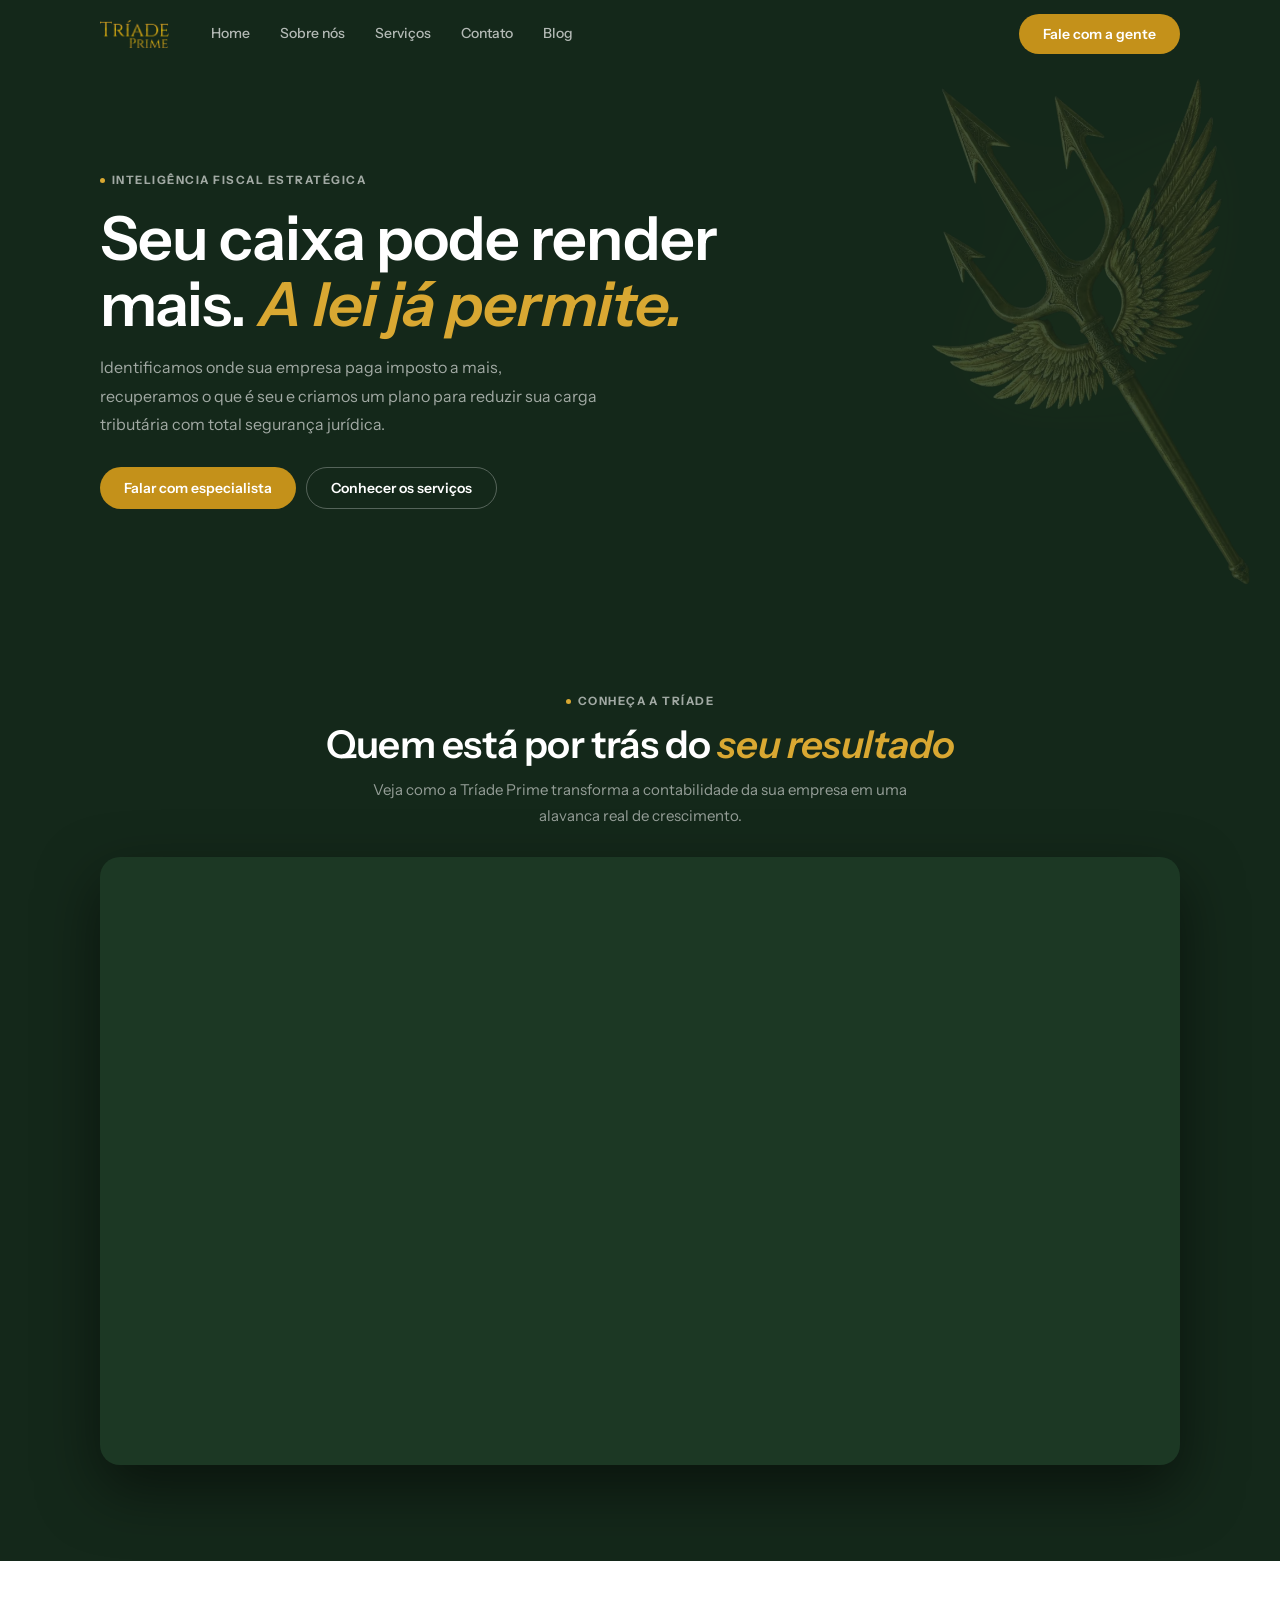
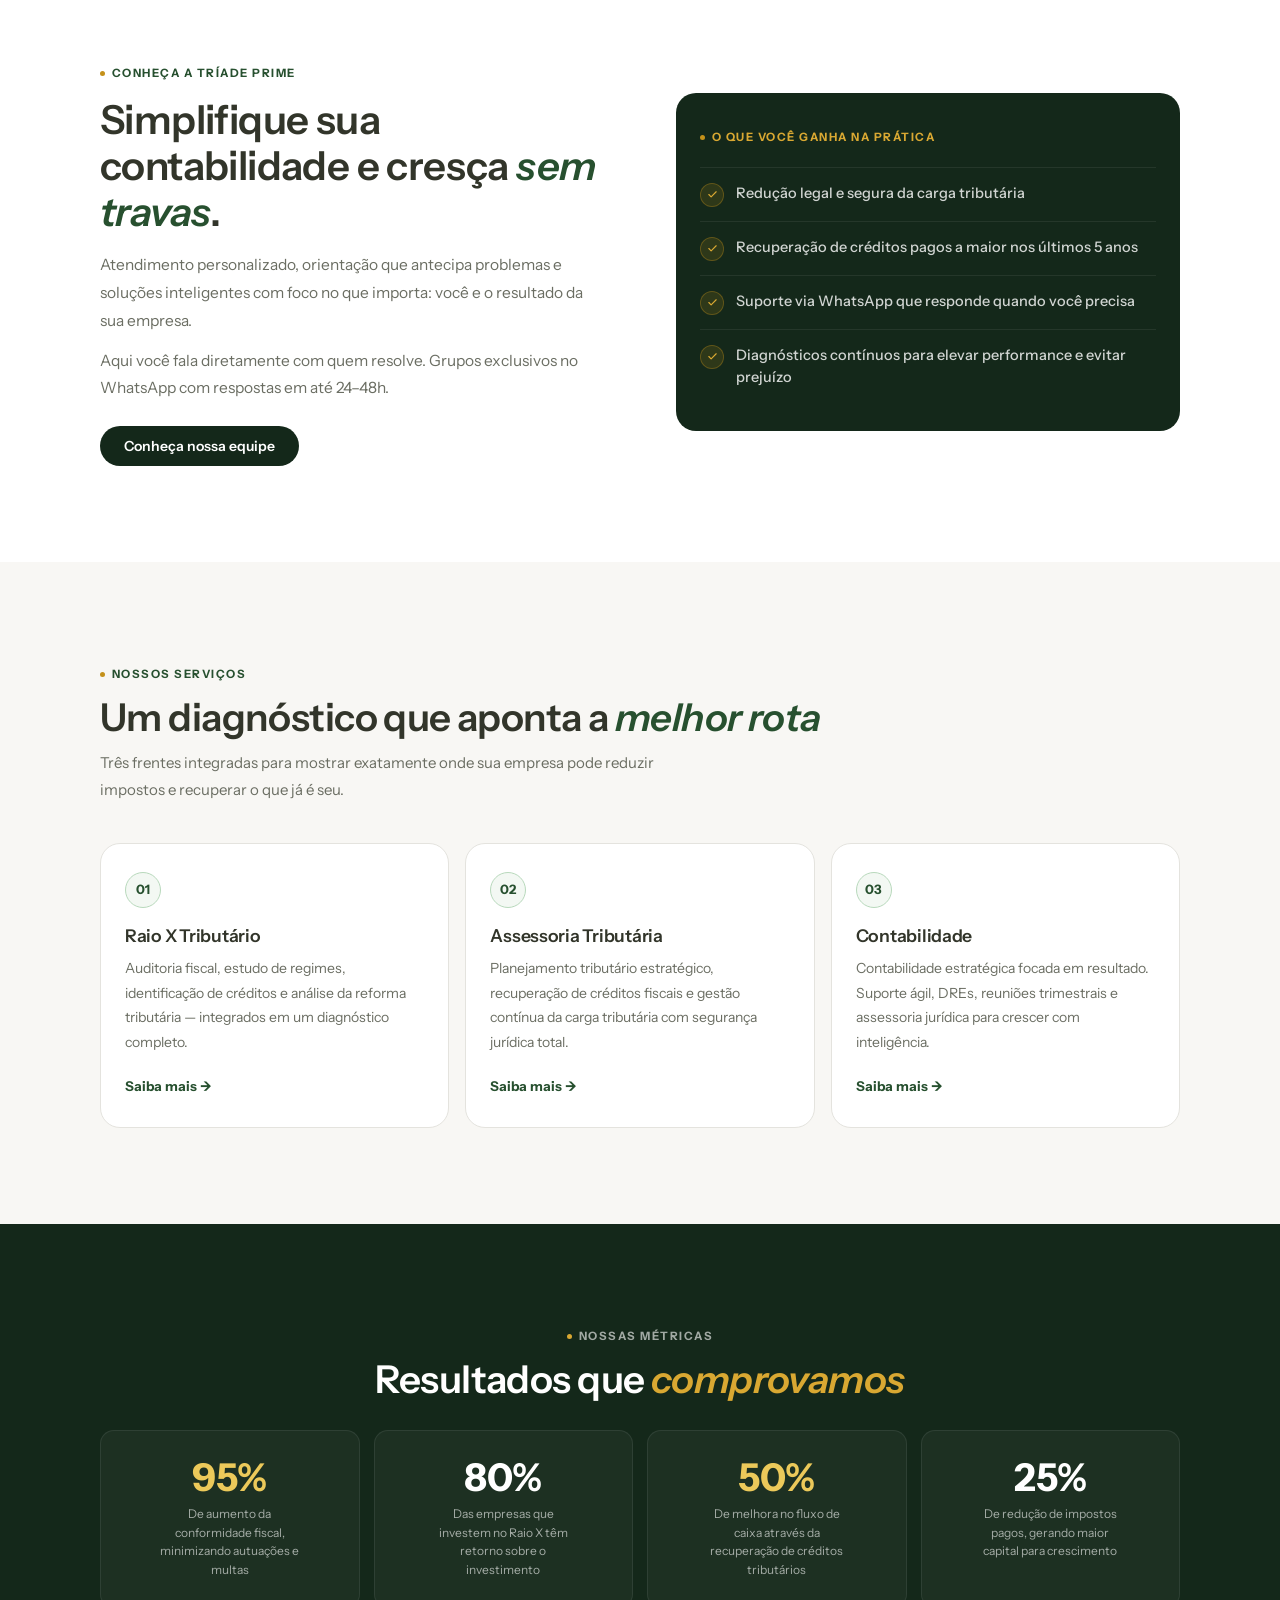
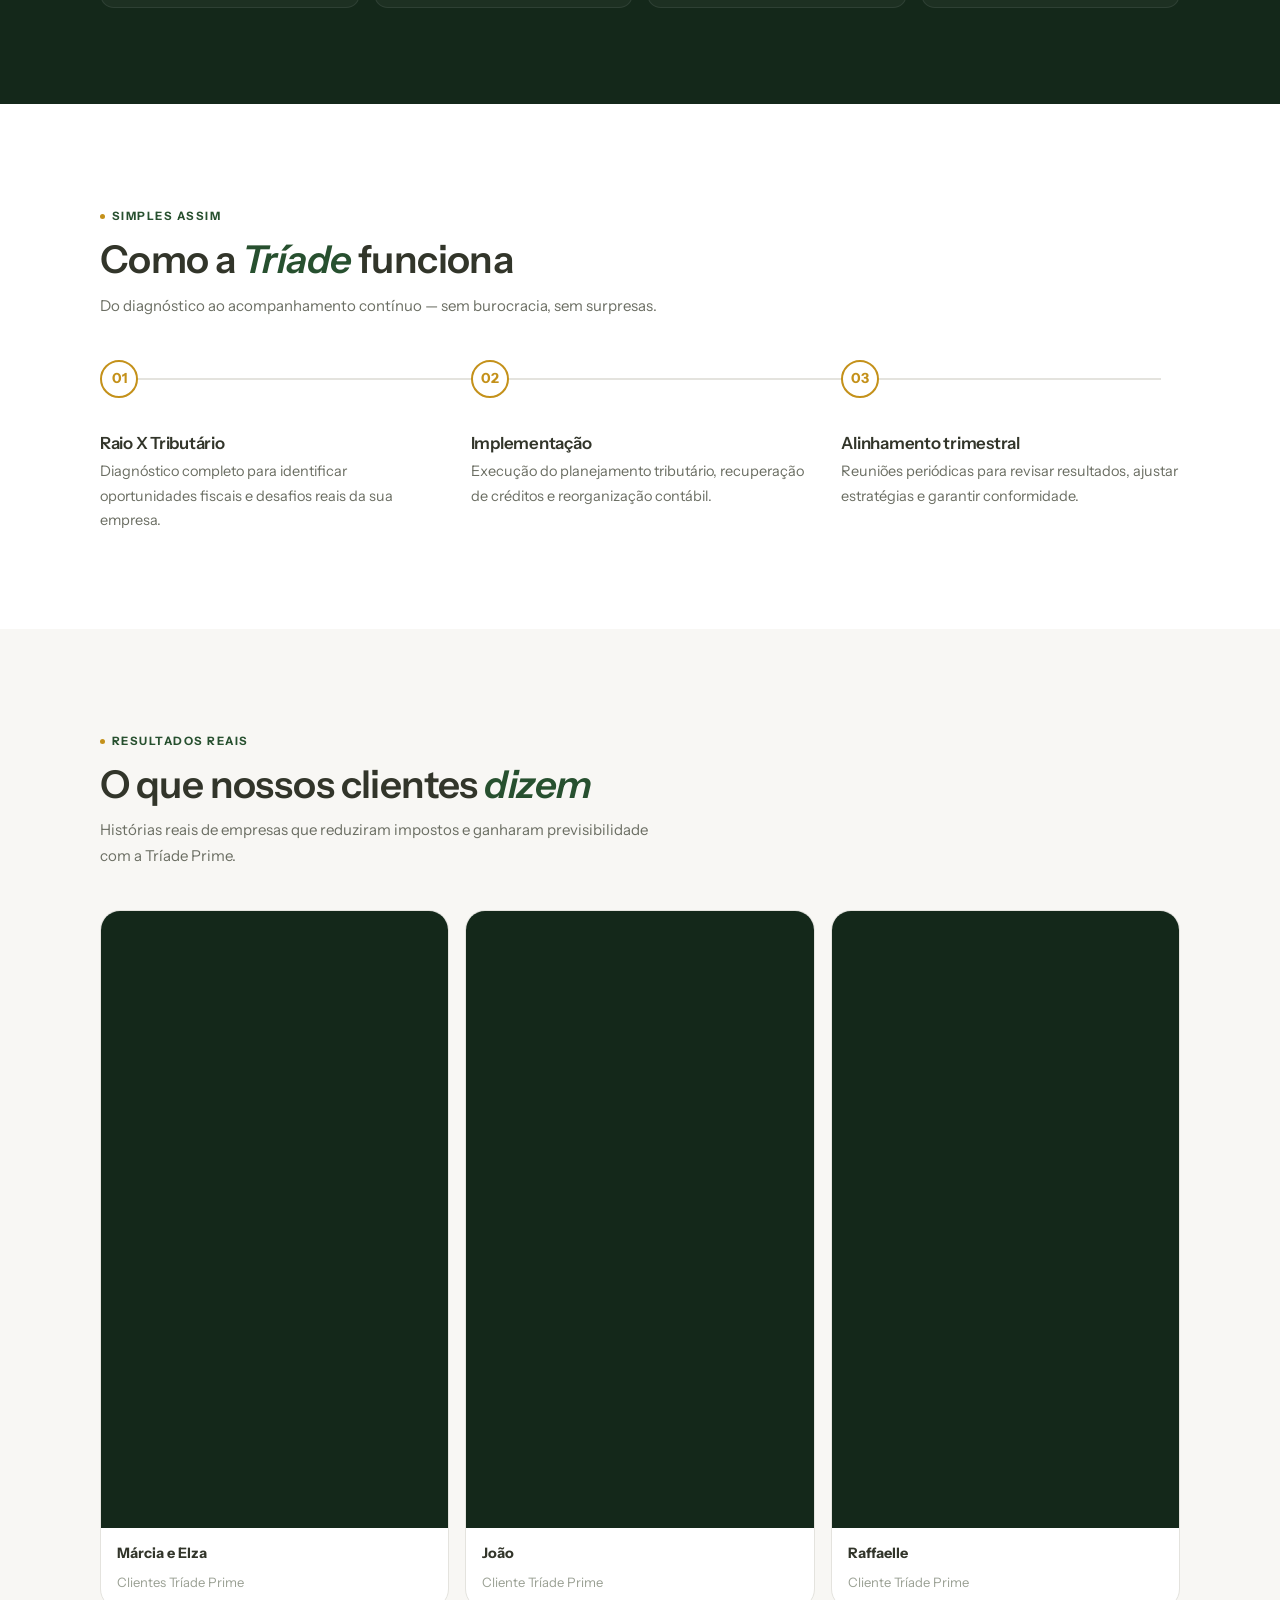
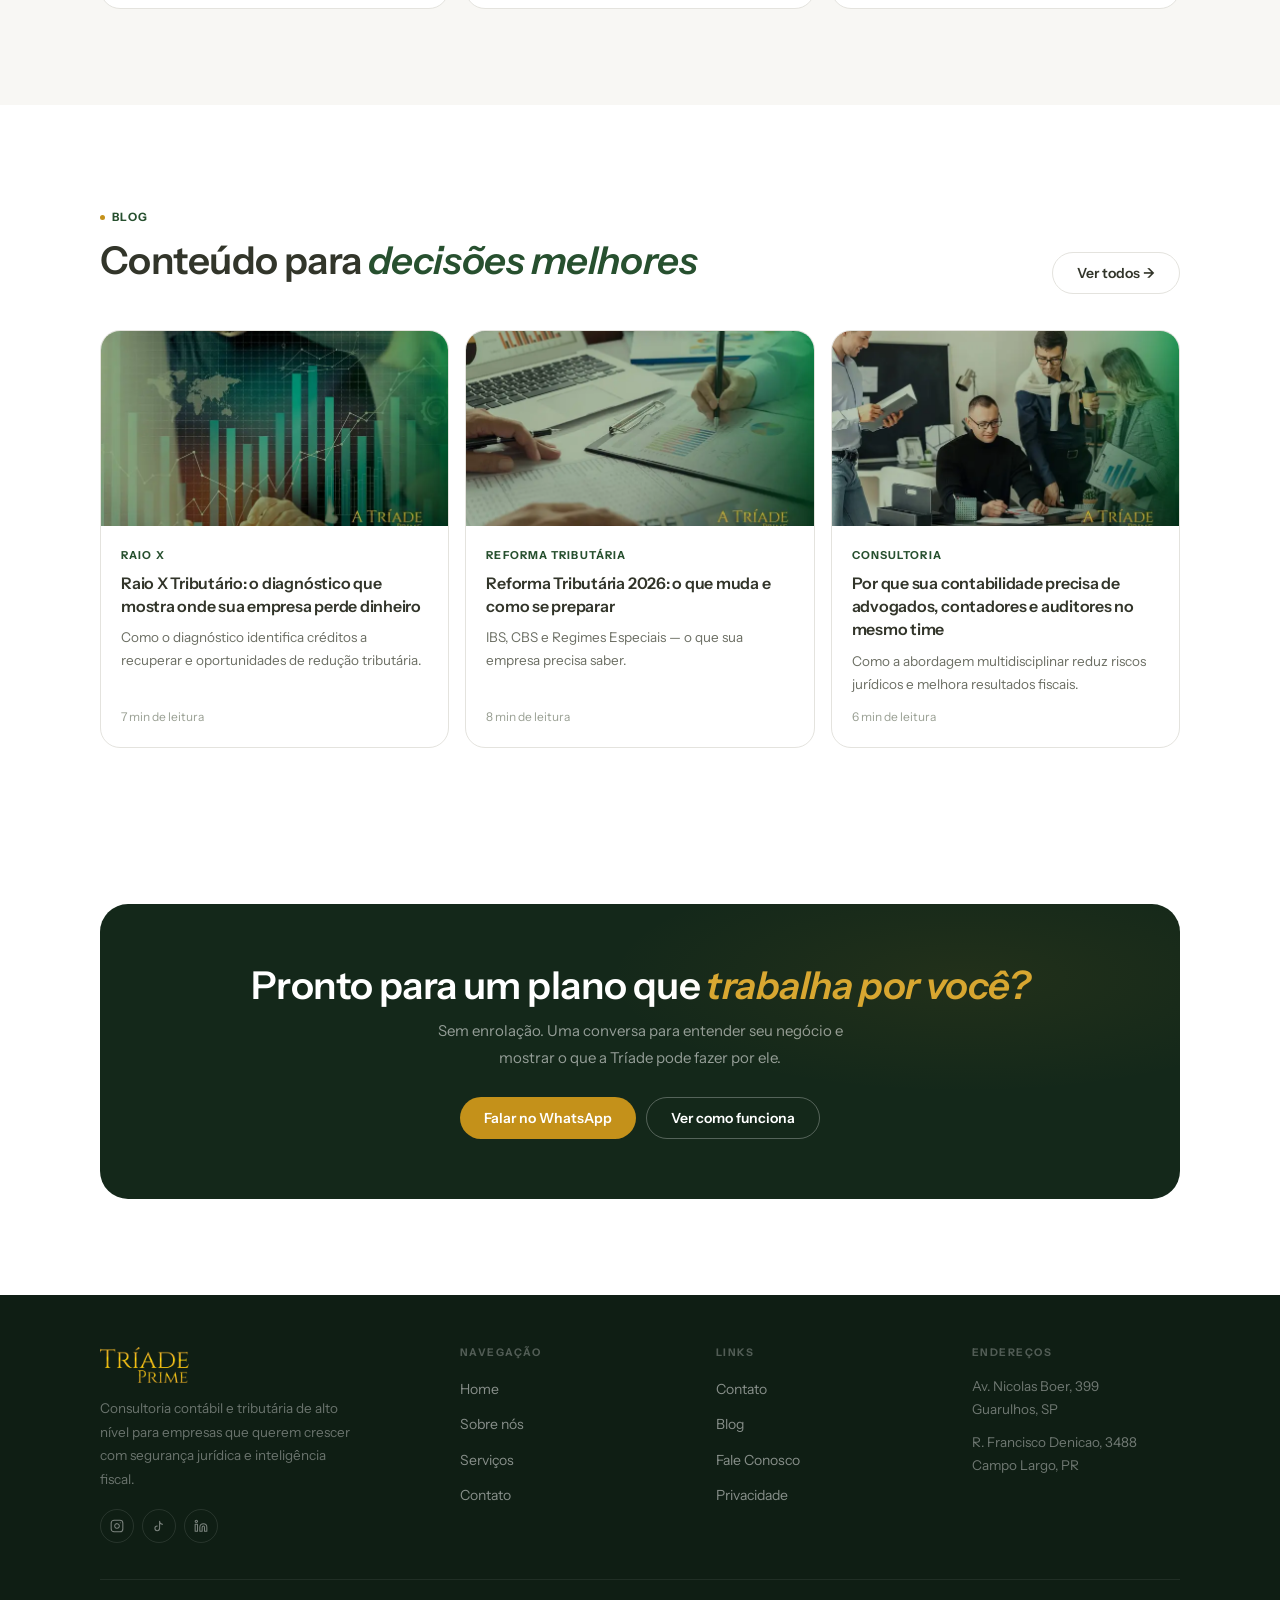
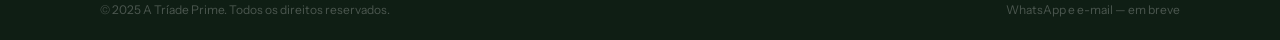
==== index.html @ ac0673e2 "Add files via upload" ====
<!DOCTYPE html>
<html lang="pt-BR">
<head>
<meta charset="UTF-8"/>
<meta name="viewport" content="width=device-width,initial-scale=1.0"/>
<meta name="theme-color" content="#14281a"/>
<title>A Tríade Prime | Planejamento Tributário e Contabilidade Estratégica</title>
<meta name="description" content="Reduza a carga tributária da sua empresa com segurança jurídica. Raio X Tributário, recuperação de créditos e contabilidade que pensa o seu negócio junto com você."/>
<link rel="canonical" href="https://www.triadeprime.com.br/"/>
<meta property="og:type" content="website"/>
<meta property="og:locale" content="pt_BR"/>
<meta property="og:title" content="A Tríade Prime | Planejamento Tributário e Contabilidade Estratégica"/>
<meta property="og:description" content="Reduza a carga tributária da sua empresa com segurança jurídica. Raio X Tributário, recuperação de créditos e contabilidade que pensa o seu negócio junto com você."/>

<link rel="preconnect" href="https://fonts.googleapis.com"/>
<link rel="preconnect" href="https://fonts.gstatic.com" crossorigin/>
<link href="https://fonts.googleapis.com/css2?family=Instrument+Sans:ital,wght@0,400;0,500;0,600;0,700;1,400;1,600&display=swap" rel="stylesheet"/>
<style>
/* TOKENS */
:root{
  --g9:#0f1e14; --g8:#14281a; --g7:#1c3824; --g6:#27502f; --g5:#376640;
  --g2:#b8d9bc; --g1:#e4f0e5; --g0:#f3f8f3;
  --au:#c4911a; --au2:#d9a832; --au3:#ecc95a;
  --ink:#32352a; --mid:#6b6e63; --faint:#9aa094;
  --rule:#e4e3de; --paper:#f8f7f4; --white:#ffffff;
  --f:'Instrument Sans',system-ui,sans-serif;
  --r8:8px; --r14:14px; --r20:20px; --r28:28px; --rp:9999px;
  --ease:cubic-bezier(.4,0,.2,1);
}
*{box-sizing:border-box;margin:0;padding:0;}
html{-webkit-font-smoothing:antialiased;scroll-behavior:smooth;}
body{font-family:var(--f);font-size:16px;line-height:1.65;color:var(--ink);background:var(--white);overflow-x:hidden;}
img{display:block;max-width:100%;height:auto;}
a{color:inherit;text-decoration:none;}

/* LAYOUT */
.w{max-width:1160px;margin:0 auto;padding:0 20px;}
@media(min-width:600px){.w{padding:0 32px;}}
@media(min-width:1000px){.w{padding:0 40px;}}

/* TYPE — base */
h1,h2,h3,h4{font-family:var(--f);font-weight:600;color:var(--ink);letter-spacing:-.015em;line-height:1.15;}
p{line-height:1.7;}

/* KEY RULE: dark sections force all text white */
.dark-sec{background:var(--g8);}
.dark-sec,
.dark-sec h1,.dark-sec h2,.dark-sec h3,.dark-sec h4,.dark-sec p,
.dark-sec span,.dark-sec li,.dark-sec label{color:var(--white);}
.dark-sec em{color:var(--au2) !important;}
.dark-sec .sub{color:rgba(255,255,255,.55) !important;}
.dark-sec .faint-txt{color:rgba(255,255,255,.4) !important;}

/* Eyebrow */
.eyebrow{
  display:inline-flex;align-items:center;gap:7px;
  font-size:11.5px;font-weight:700;letter-spacing:.13em;text-transform:uppercase;color:var(--g6);
}
.eyebrow::before{content:'';width:5px;height:5px;border-radius:50%;background:var(--au);}
.dark-sec .eyebrow{color:rgba(255,255,255,.6);}
.dark-sec .eyebrow::before{background:var(--au2);}
em{font-style:italic;font-weight:600;color:var(--g6);}

/* BUTTONS */
.btn{
  display:inline-flex;align-items:center;gap:8px;
  font-family:var(--f);font-size:14px;font-weight:600;line-height:1;
  padding:13px 24px;border-radius:var(--rp);border:none;cursor:pointer;
  transition:transform .22s var(--ease),box-shadow .22s,background .22s,border-color .22s;
  white-space:nowrap;
}
.btn:active{transform:scale(.97);}
.btn-dk{background:var(--g8);color:var(--white);}
.btn-dk:hover{background:var(--g7);box-shadow:0 5px 18px rgba(14,24,18,.28);}
.btn-au{background:var(--au);color:var(--white);}
.btn-au:hover{background:var(--au2);box-shadow:0 5px 18px rgba(196,145,26,.32);}
.btn-ln{background:transparent;color:var(--ink);border:1.5px solid var(--rule);}
.btn-ln:hover{border-color:var(--g6);color:var(--g6);}
.btn-ln-w{background:transparent;color:var(--white);border:1.5px solid rgba(255,255,255,.28);}
.btn-ln-w:hover{border-color:rgba(255,255,255,.65);}

/* REVEAL */
.rv{opacity:1;transform:none;transition:opacity .55s var(--ease),transform .55s var(--ease);}
.js-on .rv{opacity:0;transform:translateY(16px);}
.rv.in{opacity:1 !important;transform:none !important;}
.rv.d1{transition-delay:.1s;}.rv.d2{transition-delay:.2s;}.rv.d3{transition-delay:.3s;}

/* HEADER */
.hdr{position:sticky;top:0;z-index:900;background:var(--g8);}
.hdr-in{max-width:1160px;margin:0 auto;padding:0 20px;height:68px;display:flex;align-items:center;}
@media(min-width:600px){.hdr-in{padding:0 32px;}}
@media(min-width:1000px){.hdr-in{padding:0 40px;}}
.hdr-logo img{height:28px;width:auto;}
.hdr-nav{display:none;margin-left:28px;gap:2px;}
.hdr-nav a{font-size:14px;font-weight:500;color:rgba(255,255,255,.68);padding:8px 14px;border-radius:var(--rp);transition:.2s;}
.hdr-nav a:hover{color:var(--white);background:rgba(255,255,255,.07);}
.hdr-cta{display:none;margin-left:auto;}
.hdr-tog{margin-left:auto;background:none;border:none;cursor:pointer;display:flex;flex-direction:column;gap:5px;padding:6px;}
.hdr-tog span{display:block;width:22px;height:2px;background:var(--white);border-radius:2px;transition:.25s;}
.mob-nav{display:none;position:fixed;top:68px;inset:68px 0 0;background:var(--g8);z-index:899;padding:24px 20px;flex-direction:column;}
.mob-nav.open{display:flex;}
.mob-nav a{font-size:19px;font-weight:600;color:rgba(255,255,255,.8);padding:16px 6px;border-bottom:1px solid rgba(255,255,255,.07);transition:color .2s;}
.mob-nav a:hover{color:var(--au3);}
.mob-nav .btn{margin-top:24px;align-self:flex-start;}
@media(min-width:860px){
  .hdr-nav{display:flex;} .hdr-cta{display:inline-flex;} .hdr-tog{display:none;}
}

/* PAGE HERO */
.pg-hero{
  background:var(--g8);padding:44px 0 48px;
  position:relative;overflow:hidden;
}
@media(min-width:860px){.pg-hero{padding:80px 0 72px;}}
.pg-hero .w{position:relative;z-index:1;}
.pg-hero h1{color:var(--white);font-size:clamp(1.9rem,6vw,3rem);max-width:720px;margin-bottom:14px;}
.pg-hero em{color:var(--au2) !important;}
.pg-hero p{color:rgba(255,255,255,.58);font-size:16px;max-width:560px;line-height:1.78;}
.pg-hero .eyebrow{color:rgba(255,255,255,.6);margin-bottom:16px;}
.pg-hero .eyebrow::before{background:var(--au2);}
.trident-bg{
  position:absolute;
  right:-60px;top:50%;transform:translateY(-50%);
  width:min(460px,52vw);opacity:.2;
  pointer-events:none;
  filter:drop-shadow(0 0 30px rgba(201,162,39,.1));
}
@media(max-width:600px){
  .trident-bg{right:-80px;top:10%;transform:none;width:260px;opacity:.14;}
}

/* SECTIONS */
.sec{padding:60px 0;}
@media(min-width:860px){.sec{padding:96px 0;}}
.sec-lt{background:var(--white);}
.sec-pa{background:var(--paper);}
.sec-dk{background:var(--g8);}
.sec-dk .eyebrow{color:rgba(255,255,255,.6);}
.sec-dk .eyebrow::before{background:var(--au2);}
.sec-dk .sh p{color:rgba(255,255,255,.55);}
.sec-dk h2,.sec-dk h3,.sec-dk h4{color:var(--white);}
.sec-dk p{color:rgba(255,255,255,.6);}
.sec-dk em{color:var(--au2) !important;}

/* Section header */
.sh{margin-bottom:40px;}
.sh .eyebrow{margin-bottom:12px;}
.sh h2{font-size:clamp(1.6rem,4.5vw,2.4rem);margin-bottom:10px;}
.sh p{color:var(--mid);font-size:15px;line-height:1.75;max-width:580px;}
.sh.center{text-align:center;}
.sh.center p{margin:0 auto;}
.sec-dk .sh h2{color:var(--white);}
.sec-dk .sh p{color:rgba(255,255,255,.55);}

/* 2-col grid */
.grid2{display:grid;gap:36px;}
@media(min-width:760px){.grid2{grid-template-columns:1fr 1fr;gap:52px;align-items:center;}}
.grid3{display:grid;gap:16px;}
@media(min-width:640px){.grid3{grid-template-columns:repeat(2,1fr);}}
@media(min-width:900px){.grid3{grid-template-columns:repeat(3,1fr);}}

/* Card base */
.card{background:var(--white);border:1px solid var(--rule);border-radius:var(--r20);padding:28px 24px;transition:.28s var(--ease);}
.card:hover{transform:translateY(-3px);box-shadow:0 12px 36px rgba(14,24,18,.09);}
.card-dk{background:rgba(255,255,255,.04);border:1px solid rgba(255,255,255,.08);border-radius:var(--r20);padding:24px 20px;}
.card-dk h3,.card-dk h4{color:var(--white);}
.card-dk p{color:rgba(255,255,255,.6);}

/* Image blocks */
.img-block{border-radius:var(--r20);overflow:hidden;background:var(--g1);}
.img-block img{width:100%;height:100%;object-fit:cover;display:block;}
.img-block.ratio-4-3{aspect-ratio:4/3;}
.img-block.ratio-16-9{aspect-ratio:16/9;}
.img-block.ratio-3-4{aspect-ratio:3/4;}

/* Checklist */
.checks{list-style:none;display:flex;flex-direction:column;gap:10px;}
.checks li{display:flex;align-items:flex-start;gap:12px;font-size:14.5px;color:var(--mid);}
.ck{
  width:20px;height:20px;border-radius:50%;flex-shrink:0;margin-top:2px;
  background:var(--g0);border:1px solid var(--g2);
  background-image:url("data:image/svg+xml,%3Csvg xmlns='http://www.w3.org/2000/svg' viewBox='0 0 24 24' fill='none' stroke='%23376640' stroke-width='2.5' stroke-linecap='round' stroke-linejoin='round'%3E%3Cpath d='M20 6L9 17l-5-5'/%3E%3C/svg%3E");
  background-size:11px;background-position:center;background-repeat:no-repeat;
}
.ck-au{
  background:rgba(196,145,26,.12);border:1px solid rgba(196,145,26,.3);
  background-image:url("data:image/svg+xml,%3Csvg xmlns='http://www.w3.org/2000/svg' viewBox='0 0 24 24' fill='none' stroke='%23d9a832' stroke-width='2.5' stroke-linecap='round' stroke-linejoin='round'%3E%3Cpath d='M20 6L9 17l-5-5'/%3E%3C/svg%3E");
  background-size:11px;background-position:center;background-repeat:no-repeat;
}

/* Icon circle */
.ico{width:44px;height:44px;border-radius:50%;flex-shrink:0;display:flex;align-items:center;justify-content:center;}
.ico-g{background:var(--g0);border:1px solid var(--g2);}
.ico-au{background:rgba(196,145,26,.12);border:1px solid rgba(196,145,26,.25);}

/* CTA strip */
.cta-strip{
  background:var(--g8);border-radius:var(--r28);
  padding:44px 24px;text-align:center;position:relative;overflow:hidden;
}
@media(min-width:600px){.cta-strip{padding:60px 48px;}}
.cta-strip::after{content:'';position:absolute;inset:0;background:radial-gradient(ellipse 55% 65% at 80% 25%,rgba(196,145,26,.08) 0%,transparent 60%);pointer-events:none;}
.cta-strip h2{color:var(--white) !important;font-size:clamp(1.5rem,5vw,2.4rem);margin-bottom:10px;position:relative;}
.cta-strip h2 em{color:var(--au2) !important;}
.cta-strip p{color:rgba(255,255,255,.55) !important;max-width:420px;margin:0 auto 26px;font-size:15px;line-height:1.75;position:relative;}
.cta-btns{display:flex;justify-content:center;gap:10px;flex-wrap:wrap;position:relative;}
.sec-cta{padding:40px 0 64px;}
@media(min-width:860px){.sec-cta{padding:60px 0 96px;}}

/* Number stat */
.stat-num{font-size:2.2rem;font-weight:700;line-height:1;margin-bottom:6px;}
.stat-lbl{font-size:13px;line-height:1.5;}

/* FOOTER */
.ftr{background:var(--g9);padding:52px 0 0;}
.ftr-grid{display:grid;gap:36px;padding-bottom:36px;border-bottom:1px solid rgba(255,255,255,.07);}
@media(min-width:700px){.ftr-grid{grid-template-columns:1.5fr 1fr 1fr 1fr;gap:48px;}}
.ftr-logo img{height:36px;width:auto;margin-bottom:14px;filter:brightness(1.1);}
.ftr-desc{font-size:13.5px;color:rgba(255,255,255,.38);line-height:1.75;max-width:260px;margin-bottom:18px;}
.ftr-social{display:flex;gap:8px;}
.ftr-sl{width:34px;height:34px;border-radius:50%;border:1px solid rgba(255,255,255,.1);display:flex;align-items:center;justify-content:center;color:rgba(255,255,255,.45);transition:.22s;}
.ftr-sl:hover{border-color:var(--au2);color:var(--au2);}
.ftr-sl svg{width:14px;height:14px;}
.ftr-col h4{font-size:10.5px;font-weight:700;letter-spacing:.14em;text-transform:uppercase;color:rgba(255,255,255,.28);margin-bottom:16px;}
.ftr-col ul{display:flex;flex-direction:column;gap:9px;list-style:none;padding:0;}
.ftr-col a{font-size:14px;color:rgba(255,255,255,.5);transition:color .2s;}
.ftr-col a:hover{color:var(--white);}
.ftr-addr{font-size:13.5px;color:rgba(255,255,255,.4);line-height:1.7;}
.ftr-addr+.ftr-addr{margin-top:10px;}
.ftr-bot{padding:20px 0;display:flex;flex-direction:column;align-items:center;gap:8px;text-align:center;font-size:12px;color:rgba(255,255,255,.25);}
@media(min-width:700px){.ftr-bot{flex-direction:row;justify-content:space-between;text-align:left;}}
</style>
<style>
.hero{background:var(--g8);position:relative;overflow:hidden;}
.hero-bg{position:absolute;inset:0;pointer-events:none;}
.hero-bg-trident{
  position:absolute;right:-60px;top:50%;transform:translateY(-50%);
  width:min(500px,55vw);opacity:.2;
  filter:drop-shadow(0 0 40px rgba(201,162,39,.12));
}
@media(max-width:600px){.hero-bg-trident{right:-80px;width:280px;opacity:.14;top:15%;transform:none;}}
.hero-inner{position:relative;z-index:1;max-width:1160px;margin:0 auto;padding:60px 20px 48px;width:100%;}
@media(min-width:600px){.hero-inner{padding:68px 32px 52px;}}
@media(min-width:860px){.hero-inner{padding:96px 40px 80px;}}
.hero-text{max-width:640px;}
.hero h1{font-size:clamp(2.2rem,7.5vw,3.8rem);color:var(--white);margin-bottom:16px;line-height:1.08;}
.hero h1 em{color:var(--au2) !important;}
.hero-lead{font-size:16px;color:rgba(255,255,255,.6);max-width:500px;line-height:1.78;margin-bottom:28px;}
.hero-btns{display:flex;flex-direction:column;gap:10px;}
@media(min-width:480px){.hero-btns{flex-direction:row;flex-wrap:wrap;}}
.hero .eyebrow{color:rgba(255,255,255,.6);margin-bottom:16px;}
.hero .eyebrow::before{background:var(--au2);}
.yt-wrap{position:relative;border-radius:var(--r20);overflow:hidden;aspect-ratio:16/9;background:var(--g7);box-shadow:0 24px 60px rgba(0,0,0,.5);}
.yt-wrap iframe{position:absolute;inset:0;width:100%;height:100%;border:none;}
.sec-dk .sh{margin-bottom:28px;}
.testi-grid{display:grid;gap:16px;margin-top:36px;}
@media(min-width:640px){.testi-grid{grid-template-columns:repeat(3,1fr);}}
.tc{border:1px solid var(--rule);border-radius:var(--r20);overflow:hidden;background:var(--white);transition:.28s var(--ease);}
.tc:hover{transform:translateY(-3px);box-shadow:0 12px 36px rgba(14,24,18,.1);}
.tc-vid{position:relative;aspect-ratio:9/16;background:var(--g8);}
.tc-vid iframe{position:absolute;inset:0;width:100%;height:100%;border:none;}
.tc-info{padding:14px 16px;}
.tc-info b{font-size:.9rem;font-weight:700;display:block;margin-bottom:2px;color:var(--ink);}
.tc-info span{font-size:13px;color:var(--faint);}
.metrics-grid{display:grid;grid-template-columns:1fr 1fr;gap:14px;}
@media(min-width:640px){.metrics-grid{grid-template-columns:repeat(4,1fr);}}
.metric-card{background:rgba(255,255,255,.04);border:1px solid rgba(255,255,255,.08);border-radius:var(--r14);padding:28px 20px;text-align:center;}
.metric-val{font-size:2.4rem;font-weight:700;color:var(--white);line-height:1;margin-bottom:8px;}
.metric-val.gold{color:var(--au3);}
.metric-lbl{font-size:12px;color:rgba(255,255,255,.45);line-height:1.55;max-width:140px;margin:0 auto;}
.simplify-g{display:grid;gap:48px;align-items:center;}
@media(min-width:860px){.simplify-g{grid-template-columns:1fr 1fr;gap:72px;}}
.checks-box{background:var(--g8);border-radius:var(--r20);padding:28px 24px;}
.ci{display:flex;align-items:flex-start;gap:12px;padding:14px 0;border-top:1px solid rgba(255,255,255,.07);}
.ci:first-of-type{border-top:none;}
.ci-ico{width:24px;height:24px;border-radius:50%;flex-shrink:0;margin-top:1px;background:rgba(196,145,26,.15);border:1px solid rgba(196,145,26,.35);display:flex;align-items:center;justify-content:center;}
.ci-ico svg{width:11px;height:11px;color:var(--au2);}
.ci p{color:rgba(255,255,255,.8);font-size:14.5px;font-weight:500;line-height:1.55;}
.srv-grid{display:grid;gap:16px;}
@media(min-width:700px){.srv-grid{grid-template-columns:repeat(3,1fr);}}
.srv-card{background:var(--white);border:1px solid var(--rule);border-radius:var(--r20);padding:28px 24px;transition:.28s var(--ease);}
.srv-card:hover{transform:translateY(-4px);border-color:var(--au3);box-shadow:0 12px 36px rgba(14,24,18,.09);}
.srv-n{display:inline-flex;align-items:center;justify-content:center;width:36px;height:36px;border-radius:50%;background:var(--g0);border:1px solid var(--g2);font-size:13px;font-weight:700;color:var(--g6);margin-bottom:18px;}
.srv-card h3{font-size:1.1rem;margin-bottom:10px;color:var(--ink);}
.srv-card p{color:var(--mid);font-size:14px;line-height:1.75;margin-bottom:18px;}
.srv-link{display:inline-flex;align-items:center;gap:5px;font-size:13.5px;font-weight:700;color:var(--g6);transition:gap .22s;}
.srv-link:hover{gap:9px;}
.tl{display:flex;flex-direction:column;gap:0;}
.tl-item{display:flex;gap:18px;padding:24px 0;border-top:1px solid var(--rule);}
.tl-item:first-child{border-top:none;padding-top:0;}
.tl-n{flex-shrink:0;width:38px;height:38px;border-radius:50%;border:2px solid var(--au);display:flex;align-items:center;justify-content:center;font-size:14px;font-weight:700;color:var(--au);margin-top:1px;}
.tl-body h3{font-size:1.05rem;margin-bottom:6px;color:var(--ink);}
.tl-body p{font-size:14.5px;color:var(--mid);line-height:1.7;}
@media(min-width:860px){
  .tl{flex-direction:row;position:relative;}
  .tl::before{content:'';position:absolute;top:19px;left:19px;right:19px;height:2px;background:var(--rule);}
  .tl-item{flex-direction:column;border-top:none;padding:0 32px 0 0;flex:1;}
  .tl-item:last-child{padding-right:0;}
  .tl-n{position:relative;z-index:1;background:var(--white);}
  .tl-body{padding-top:18px;}
}
.blog-top{display:flex;align-items:flex-end;justify-content:space-between;gap:16px;flex-wrap:wrap;}
.blog-g{display:grid;gap:16px;}
@media(min-width:640px){.blog-g{grid-template-columns:repeat(3,1fr);}}
.bc-card{border:1px solid var(--rule);border-radius:var(--r20);overflow:hidden;background:var(--white);display:flex;flex-direction:column;transition:.28s var(--ease);text-decoration:none;color:inherit;}
.bc-card:hover{transform:translateY(-4px);box-shadow:0 14px 40px rgba(14,24,18,.1);border-color:var(--g2);}
.bc-card:hover img{transform:scale(1.05);}
</style>
</head>
<body>
<header class="hdr">
  <div class="hdr-in">
    <a href="/" aria-label="A Tríade Prime"><img class="hdr-logo" src="[data-uri]" alt="A Tríade Prime" width="140" height="56" style="height:28px;width:auto;"/></a>
    <nav class="hdr-nav" aria-label="Principal">
      <a href="/">Home</a><a href="/sobre-nos">Sobre nós</a><a href="/servicos">Serviços</a>
      <a href="/contato">Contato</a><a href="/blog">Blog</a>
    </nav>
    <a href="/contato" class="btn btn-au hdr-cta">Fale com a gente</a>
    <button class="hdr-tog" id="tog" aria-label="Abrir menu" aria-expanded="false">
      <span></span><span></span><span></span>
    </button>
  </div>
</header>
<nav class="mob-nav" id="mnav">
  <a href="/">Home</a><a href="/sobre-nos">Sobre nós</a><a href="/servicos">Serviços</a>
  <a href="/contato">Contato</a><a href="/blog">Blog</a>
  <a href="/contato" class="btn btn-au">Fale com a gente</a>
</nav>
<main>

<section class="hero">
  <div class="hero-bg"><img class="hero-bg-trident" src="[data-uri]" alt="" aria-hidden="true"/></div>
  <div class="hero-inner">
    <div class="hero-text">
      <div class="eyebrow" style="margin-bottom:16px;display:inline-flex;">Inteligência Fiscal Estratégica</div>
      <h1>Seu caixa pode render mais. <em>A lei já permite.</em></h1>
      <p class="hero-lead">Identificamos onde sua empresa paga imposto a mais, recuperamos o que é seu e criamos um plano para reduzir sua carga tributária com total segurança jurídica.</p>
      <div class="hero-btns">
        <a href="/contato" class="btn btn-au">Falar com especialista</a>
        <a href="/servicos" class="btn btn-ln-w">Conhecer os serviços</a>
      </div>
    </div>
  </div>
</section>

<section class="sec sec-dk">
  <div class="w">
    <div class="sh center rv">
      <div class="eyebrow">Conheça a Tríade</div>
      <h2>Quem está por trás do <em>seu resultado</em></h2>
      <p>Veja como a Tríade Prime transforma a contabilidade da sua empresa em uma alavanca real de crescimento.</p>
    </div>
    <div class="yt-wrap rv d1">
      <iframe src="https://www.youtube.com/embed/yzlXgh5W3-M?rel=0&modestbranding=1" title="Conheça a Tríade Prime" allow="accelerometer; autoplay; clipboard-write; encrypted-media; gyroscope; picture-in-picture" allowfullscreen loading="lazy"></iframe>
    </div>
  </div>
</section>

<section class="sec sec-lt">
  <div class="w simplify-g">
    <div class="rv">
      <div class="eyebrow" style="margin-bottom:14px;display:inline-flex;">Conheça a Tríade Prime</div>
      <h2 style="font-size:clamp(1.7rem,4.5vw,2.5rem);margin-bottom:16px;">Simplifique sua contabilidade e cresça <em>sem travas</em>.</h2>
      <p style="color:var(--mid);font-size:15.5px;line-height:1.8;margin-bottom:12px;">Atendimento personalizado, orientação que antecipa problemas e soluções inteligentes com foco no que importa: você e o resultado da sua empresa.</p>
      <p style="color:var(--mid);font-size:15.5px;line-height:1.8;margin-bottom:24px;">Aqui você fala diretamente com quem resolve. Grupos exclusivos no WhatsApp com respostas em até 24–48h.</p>
      <a href="/sobre-nos" class="btn btn-dk">Conheça nossa equipe</a>
    </div>
    <div class="checks-box rv d1">
      <div class="eyebrow" style="color:var(--au2);margin-bottom:20px;display:inline-flex;">O que você ganha na prática</div>
      <div class="ci"><span class="ci-ico"><svg viewBox="0 0 24 24" fill="none" stroke="currentColor" stroke-width="2.5" stroke-linecap="round" stroke-linejoin="round"><path d="M20 6L9 17l-5-5"/></svg></span><p>Redução legal e segura da carga tributária</p></div>
      <div class="ci"><span class="ci-ico"><svg viewBox="0 0 24 24" fill="none" stroke="currentColor" stroke-width="2.5" stroke-linecap="round" stroke-linejoin="round"><path d="M20 6L9 17l-5-5"/></svg></span><p>Recuperação de créditos pagos a maior nos últimos 5 anos</p></div>
      <div class="ci"><span class="ci-ico"><svg viewBox="0 0 24 24" fill="none" stroke="currentColor" stroke-width="2.5" stroke-linecap="round" stroke-linejoin="round"><path d="M20 6L9 17l-5-5"/></svg></span><p>Suporte via WhatsApp que responde quando você precisa</p></div>
      <div class="ci"><span class="ci-ico"><svg viewBox="0 0 24 24" fill="none" stroke="currentColor" stroke-width="2.5" stroke-linecap="round" stroke-linejoin="round"><path d="M20 6L9 17l-5-5"/></svg></span><p>Diagnósticos contínuos para elevar performance e evitar prejuízo</p></div>
    </div>
  </div>
</section>

<section class="sec sec-pa">
  <div class="w">
    <div class="sh rv">
      <div class="eyebrow">Nossos Serviços</div>
      <h2>Um diagnóstico que aponta a <em>melhor rota</em></h2>
      <p>Três frentes integradas para mostrar exatamente onde sua empresa pode reduzir impostos e recuperar o que já é seu.</p>
    </div>
    <div class="srv-grid">
      <article class="srv-card rv"><div class="srv-n">01</div><h3>Raio X Tributário</h3><p>Auditoria fiscal, estudo de regimes, identificação de créditos e análise da reforma tributária — integrados em um diagnóstico completo.</p><a href="/servicos#raio-x" class="srv-link">Saiba mais →</a></article>
      <article class="srv-card rv d1"><div class="srv-n">02</div><h3>Assessoria Tributária</h3><p>Planejamento tributário estratégico, recuperação de créditos fiscais e gestão contínua da carga tributária com segurança jurídica total.</p><a href="/servicos#assessoria" class="srv-link">Saiba mais →</a></article>
      <article class="srv-card rv d2"><div class="srv-n">03</div><h3>Contabilidade</h3><p>Contabilidade estratégica focada em resultado. Suporte ágil, DREs, reuniões trimestrais e assessoria jurídica para crescer com inteligência.</p><a href="/servicos#contabilidade" class="srv-link">Saiba mais →</a></article>
    </div>
  </div>
</section>

<section class="sec sec-dk">
  <div class="w">
    <div class="sh center rv">
      <div class="eyebrow">Nossas Métricas</div>
      <h2>Resultados que <em>comprovamos</em></h2>
    </div>
    <div class="metrics-grid rv d1">
      <div class="metric-card"><div class="metric-val gold">95%</div><p class="metric-lbl">De aumento da conformidade fiscal, minimizando autuações e multas</p></div>
      <div class="metric-card"><div class="metric-val">80%</div><p class="metric-lbl">Das empresas que investem no Raio X têm retorno sobre o investimento</p></div>
      <div class="metric-card"><div class="metric-val gold">50%</div><p class="metric-lbl">De melhora no fluxo de caixa através da recuperação de créditos tributários</p></div>
      <div class="metric-card"><div class="metric-val">25%</div><p class="metric-lbl">De redução de impostos pagos, gerando maior capital para crescimento</p></div>
    </div>
  </div>
</section>

<section class="sec sec-lt">
  <div class="w">
    <div class="sh rv">
      <div class="eyebrow">Simples assim</div>
      <h2>Como a <em>Tríade</em> funciona</h2>
      <p>Do diagnóstico ao acompanhamento contínuo — sem burocracia, sem surpresas.</p>
    </div>
    <div class="tl rv d1">
      <div class="tl-item"><div class="tl-n">01</div><div class="tl-body"><h3>Raio X Tributário</h3><p>Diagnóstico completo para identificar oportunidades fiscais e desafios reais da sua empresa.</p></div></div>
      <div class="tl-item"><div class="tl-n">02</div><div class="tl-body"><h3>Implementação</h3><p>Execução do planejamento tributário, recuperação de créditos e reorganização contábil.</p></div></div>
      <div class="tl-item"><div class="tl-n">03</div><div class="tl-body"><h3>Alinhamento trimestral</h3><p>Reuniões periódicas para revisar resultados, ajustar estratégias e garantir conformidade.</p></div></div>
    </div>
  </div>
</section>

<section class="sec sec-pa">
  <div class="w">
    <div class="sh rv">
      <div class="eyebrow">Resultados reais</div>
      <h2>O que nossos clientes <em>dizem</em></h2>
      <p>Histórias reais de empresas que reduziram impostos e ganharam previsibilidade com a Tríade Prime.</p>
    </div>
    <div class="testi-grid">
      <article class="tc rv"><div class="tc-vid"><iframe src="https://www.youtube.com/embed/uE0ULgBlzu8?rel=0&modestbranding=1" title="Depoimento" allow="accelerometer; autoplay; clipboard-write; encrypted-media; gyroscope; picture-in-picture" allowfullscreen loading="lazy"></iframe></div><div class="tc-info"><b>Márcia e Elza</b><span>Clientes Tríade Prime</span></div></article>
      <article class="tc rv d1"><div class="tc-vid"><iframe src="https://www.youtube.com/embed/Gebl146vsPM?rel=0&modestbranding=1" title="Depoimento" allow="accelerometer; autoplay; clipboard-write; encrypted-media; gyroscope; picture-in-picture" allowfullscreen loading="lazy"></iframe></div><div class="tc-info"><b>João</b><span>Cliente Tríade Prime</span></div></article>
      <article class="tc rv d2"><div class="tc-vid"><iframe src="https://www.youtube.com/embed/KIPO2S1gJn0?rel=0&modestbranding=1" title="Depoimento" allow="accelerometer; autoplay; clipboard-write; encrypted-media; gyroscope; picture-in-picture" allowfullscreen loading="lazy"></iframe></div><div class="tc-info"><b>Raffaelle</b><span>Cliente Tríade Prime</span></div></article>
    </div>
  </div>
</section>

<section class="sec sec-lt">
  <div class="w">
    <div class="blog-top rv">
      <div class="sh" style="margin-bottom:0;"><div class="eyebrow">Blog</div><h2>Conteúdo para <em>decisões melhores</em></h2></div>
      <a href="/blog" class="btn btn-ln btn-sm" style="flex-shrink:0;">Ver todos →</a>
    </div>
    <div class="blog-g" style="margin-top:36px;">
      <a href="/blog/raio-x-tributario-diagnostico" class="bc-card rv ">
  <div style="aspect-ratio:16/9;overflow:hidden;background:var(--g1);"><img src="[data-uri]" alt="Raio X Tributário: o diagnóstico que mostra onde sua empresa perde dinheiro" loading="lazy" width="700" height="394" style="width:100%;height:100%;object-fit:cover;transition:transform .5s;"/></div>
  <div style="padding:20px;flex:1;display:flex;flex-direction:column;">
    <span style="font-size:11px;font-weight:700;letter-spacing:.1em;text-transform:uppercase;color:var(--g6);margin-bottom:8px;display:block;">Raio X</span>
    <h3 style="font-size:1rem;line-height:1.45;margin-bottom:8px;color:var(--ink);">Raio X Tributário: o diagnóstico que mostra onde sua empresa perde dinheiro</h3>
    <p style="font-size:13.5px;color:var(--mid);line-height:1.7;margin-bottom:12px;flex:1;">Como o diagnóstico identifica créditos a recuperar e oportunidades de redução tributária.</p>
    <div style="font-size:12px;color:var(--faint);">7 min de leitura</div>
  </div>
</a><a href="/blog/reforma-tributaria-2026" class="bc-card rv d1">
  <div style="aspect-ratio:16/9;overflow:hidden;background:var(--g1);"><img src="[data-uri]" alt="Reforma Tributária 2026: o que muda e como se preparar" loading="lazy" width="700" height="394" style="width:100%;height:100%;object-fit:cover;transition:transform .5s;"/></div>
  <div style="padding:20px;flex:1;display:flex;flex-direction:column;">
    <span style="font-size:11px;font-weight:700;letter-spacing:.1em;text-transform:uppercase;color:var(--g6);margin-bottom:8px;display:block;">Reforma Tributária</span>
    <h3 style="font-size:1rem;line-height:1.45;margin-bottom:8px;color:var(--ink);">Reforma Tributária 2026: o que muda e como se preparar</h3>
    <p style="font-size:13.5px;color:var(--mid);line-height:1.7;margin-bottom:12px;flex:1;">IBS, CBS e Regimes Especiais — o que sua empresa precisa saber.</p>
    <div style="font-size:12px;color:var(--faint);">8 min de leitura</div>
  </div>
</a><a href="/blog/equipe-multidisciplinar-contabilidade" class="bc-card rv d2">
  <div style="aspect-ratio:16/9;overflow:hidden;background:var(--g1);"><img src="[data-uri]" alt="Por que sua contabilidade precisa de advogados, contadores e auditores no mesmo time" loading="lazy" width="700" height="394" style="width:100%;height:100%;object-fit:cover;transition:transform .5s;"/></div>
  <div style="padding:20px;flex:1;display:flex;flex-direction:column;">
    <span style="font-size:11px;font-weight:700;letter-spacing:.1em;text-transform:uppercase;color:var(--g6);margin-bottom:8px;display:block;">Consultoria</span>
    <h3 style="font-size:1rem;line-height:1.45;margin-bottom:8px;color:var(--ink);">Por que sua contabilidade precisa de advogados, contadores e auditores no mesmo time</h3>
    <p style="font-size:13.5px;color:var(--mid);line-height:1.7;margin-bottom:12px;flex:1;">Como a abordagem multidisciplinar reduz riscos jurídicos e melhora resultados fiscais.</p>
    <div style="font-size:12px;color:var(--faint);">6 min de leitura</div>
  </div>
</a>
    </div>
  </div>
</section>

<section class="sec-cta">
  <div class="w">
    <div class="cta-strip rv">
      <h2>Pronto para um plano que <em>trabalha por você?</em></h2>
      <p>Sem enrolação. Uma conversa para entender seu negócio e mostrar o que a Tríade pode fazer por ele.</p>
      <div class="cta-btns">
        <a href="/contato" class="btn btn-au">Falar no WhatsApp</a>
        <a href="/servicos" class="btn btn-ln-w">Ver como funciona</a>
      </div>
    </div>
  </div>
</section>

</main>
<footer class="ftr">
  <div class="w">
    <div class="ftr-grid">
      <div>
        <div class="ftr-logo"><img src="[data-uri]" alt="A Tríade Prime" width="130" height="52"/></div>
        <p class="ftr-desc">Consultoria contábil e tributária de alto nível para empresas que querem crescer com segurança jurídica e inteligência fiscal.</p>
        <div class="ftr-social">
          <a href="#" class="ftr-sl" aria-label="Instagram"><svg viewBox="0 0 24 24" fill="none" stroke="currentColor" stroke-width="1.8" stroke-linecap="round" stroke-linejoin="round"><rect x="2" y="2" width="20" height="20" rx="5"/><path d="M16 11.37A4 4 0 1112.63 8 4 4 0 0116 11.37z"/><line x1="17.5" y1="6.5" x2="17.51" y2="6.5"/></svg></a>
          <a href="#" class="ftr-sl" aria-label="TikTok"><svg viewBox="0 0 24 24" fill="none" stroke="currentColor" stroke-width="1.8" stroke-linecap="round" stroke-linejoin="round"><path d="M9 12a4 4 0 104 4V4a5 5 0 005 5"/></svg></a>
          <a href="#" class="ftr-sl" aria-label="LinkedIn"><svg viewBox="0 0 24 24" fill="none" stroke="currentColor" stroke-width="1.8" stroke-linecap="round" stroke-linejoin="round"><path d="M16 8a6 6 0 016 6v7h-4v-7a2 2 0 00-2-2 2 2 0 00-2 2v7h-4v-7a6 6 0 016-6z"/><rect x="2" y="9" width="4" height="12"/><circle cx="4" cy="4" r="2"/></svg></a>
        </div>
      </div>
      <div class="ftr-col"><h4>Navegação</h4><ul>
        <li><a href="/">Home</a></li><li><a href="/sobre-nos">Sobre nós</a></li>
        <li><a href="/servicos">Serviços</a></li><li><a href="/contato">Contato</a></li>
      </ul></div>
      <div class="ftr-col"><h4>Links</h4><ul>
        <li><a href="/contato">Contato</a></li><li><a href="/blog">Blog</a></li>
        <li><a href="/contato">Fale Conosco</a></li><li><a href="/politica-de-privacidade">Privacidade</a></li>
      </ul></div>
      <div class="ftr-col"><h4>Endereços</h4>
        <p class="ftr-addr">Av. Nicolas Boer, 399<br>Guarulhos, SP</p>
        <p class="ftr-addr">R. Francisco Denicao, 3488<br>Campo Largo, PR</p>
      </div>
    </div>
    <div class="ftr-bot">
      <span>© 2025 A Tríade Prime. Todos os direitos reservados.</span>
      <span>WhatsApp e e-mail — em breve</span>
    </div>
  </div>
</footer>
<script>
const tog=document.getElementById('tog'),mnav=document.getElementById('mnav');
let op=false;
tog.addEventListener('click',()=>{
  op=!op;mnav.classList.toggle('open',op);tog.setAttribute('aria-expanded',op);
  const s=tog.querySelectorAll('span');
  if(op){s[0].style.transform='translateY(7px) rotate(45deg)';s[1].style.opacity='0';s[2].style.transform='translateY(-7px) rotate(-45deg)';}
  else{s.forEach(x=>{x.style.transform='';x.style.opacity='';});}
});
mnav.querySelectorAll('a').forEach(a=>a.addEventListener('click',()=>{
  op=false;mnav.classList.remove('open');tog.setAttribute('aria-expanded',false);
  tog.querySelectorAll('span').forEach(x=>{x.style.transform='';x.style.opacity='';});
}));
document.body.classList.add('js-on');
const ro=new IntersectionObserver(es=>{es.forEach(e=>{if(e.isIntersecting){e.target.classList.add('in');ro.unobserve(e.target);}});},{threshold:.08,rootMargin:'0px 0px -24px 0px'});
document.querySelectorAll('.rv').forEach(el=>ro.observe(el));
</script>
</html>
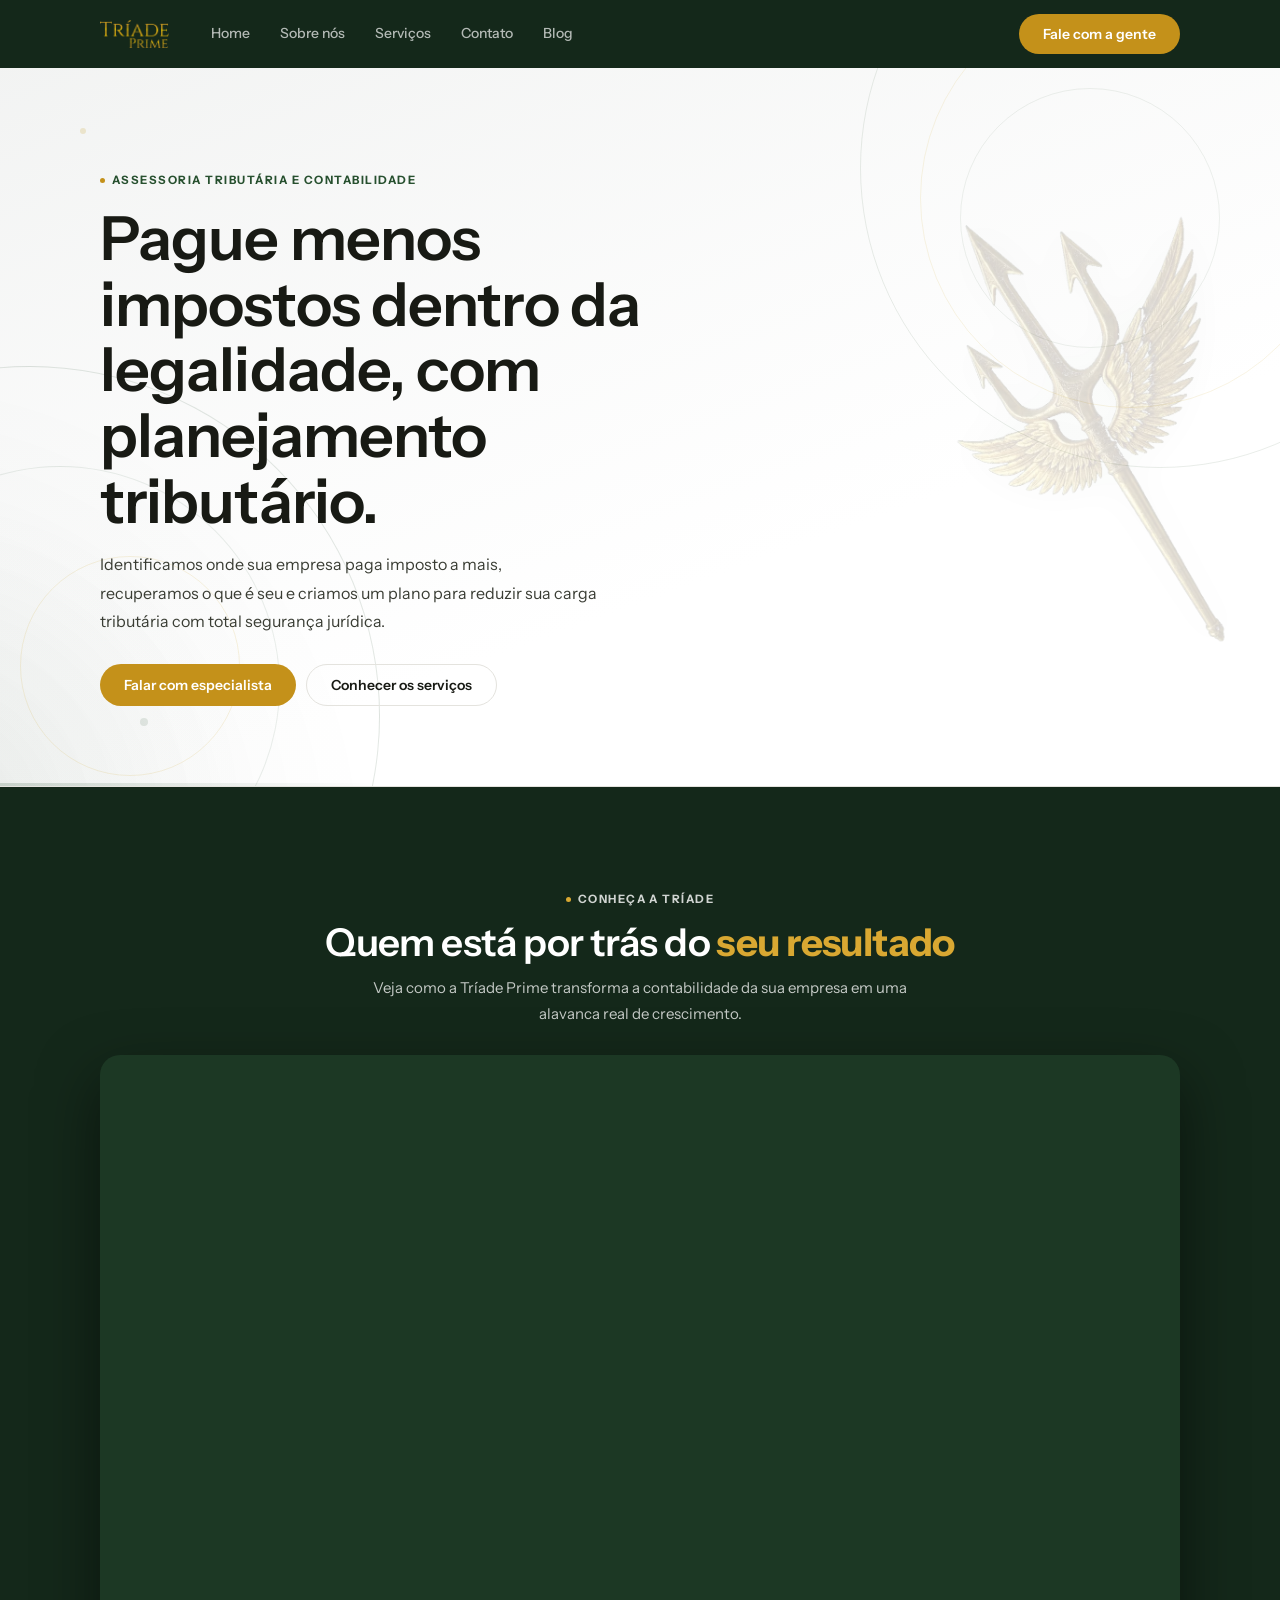
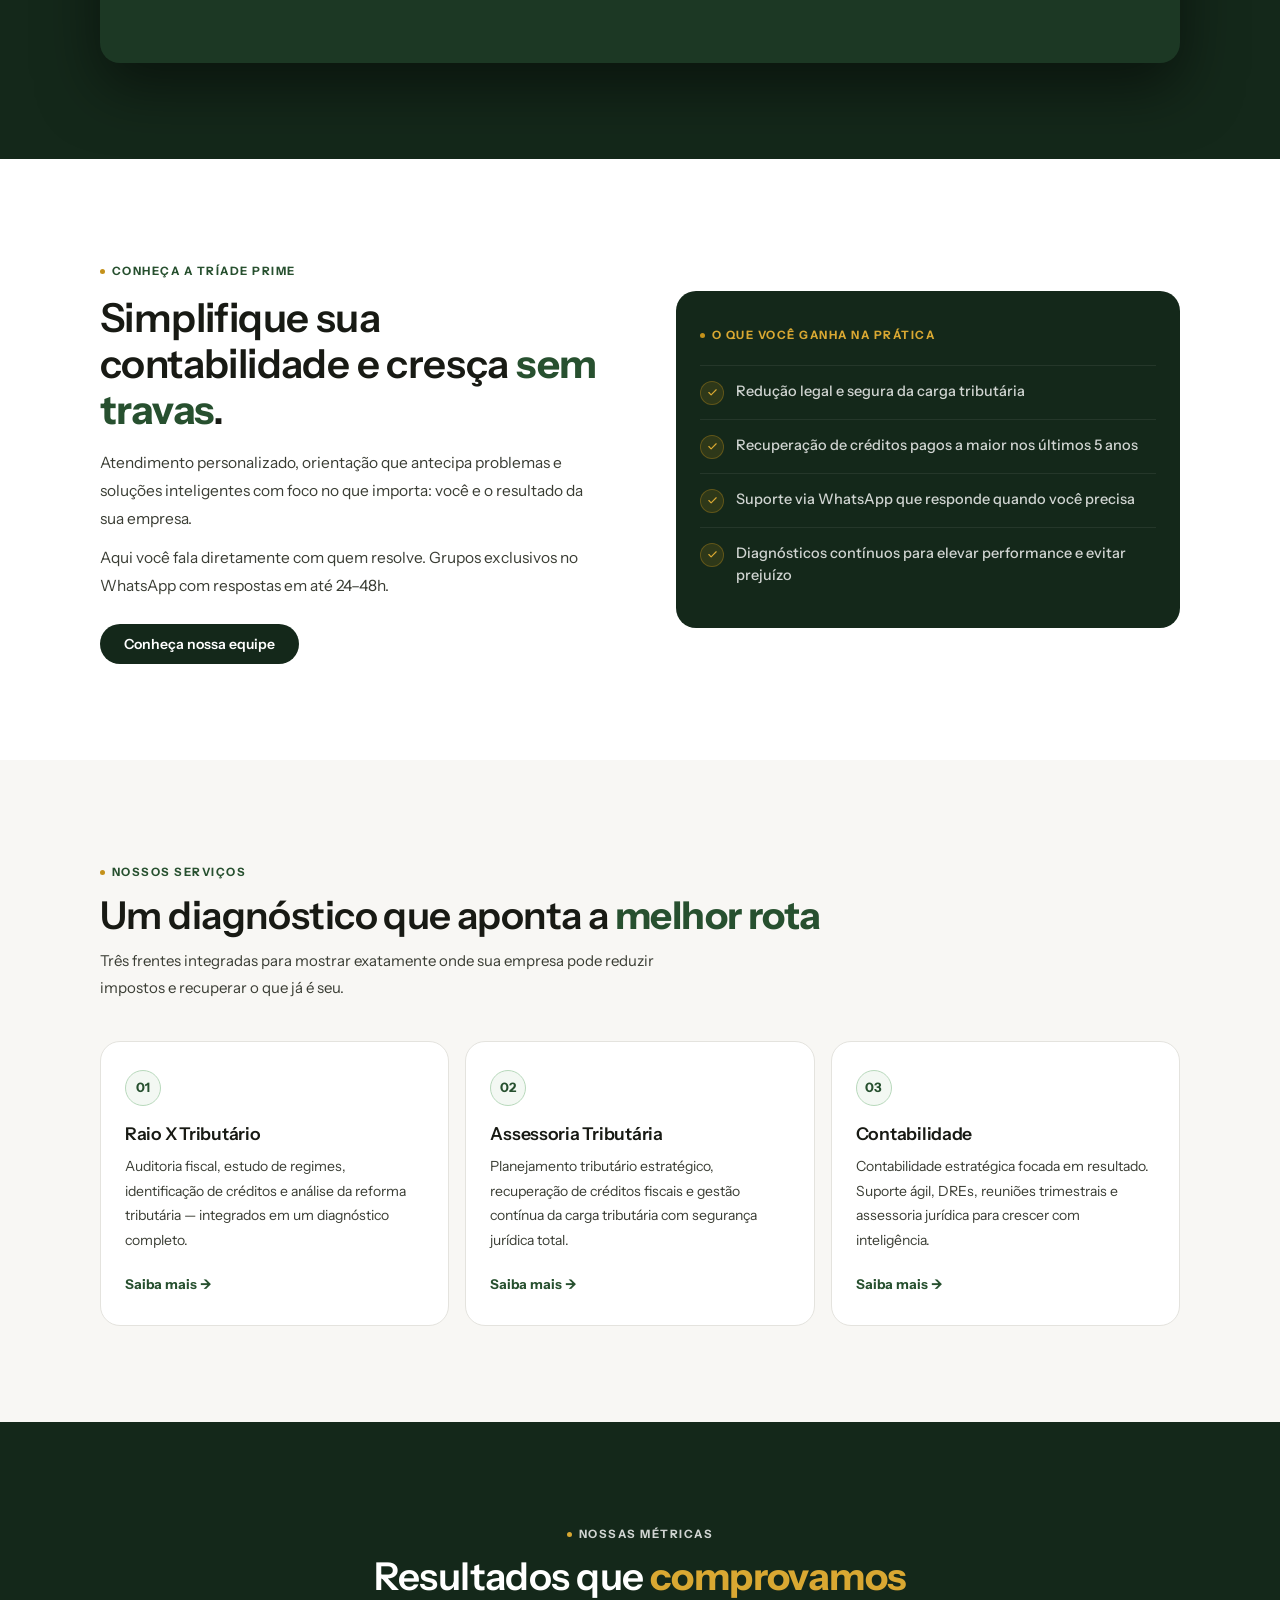
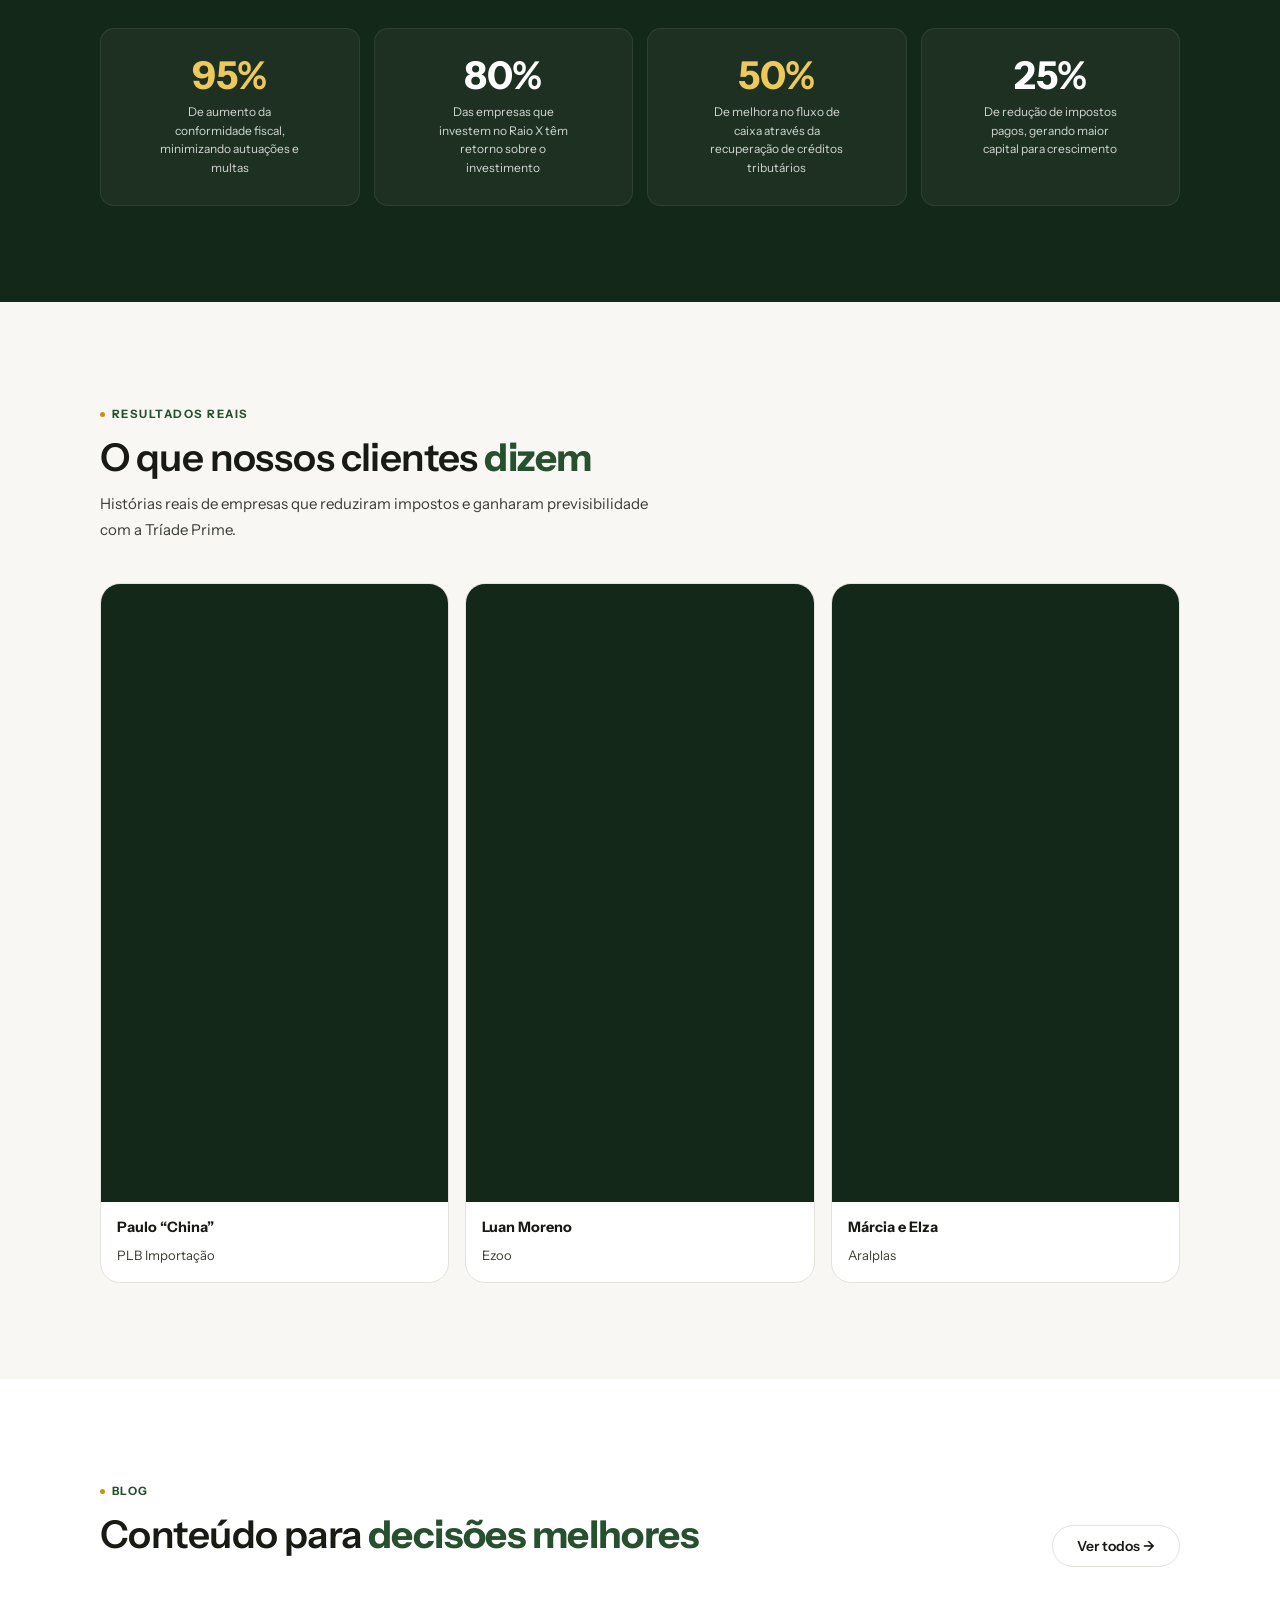
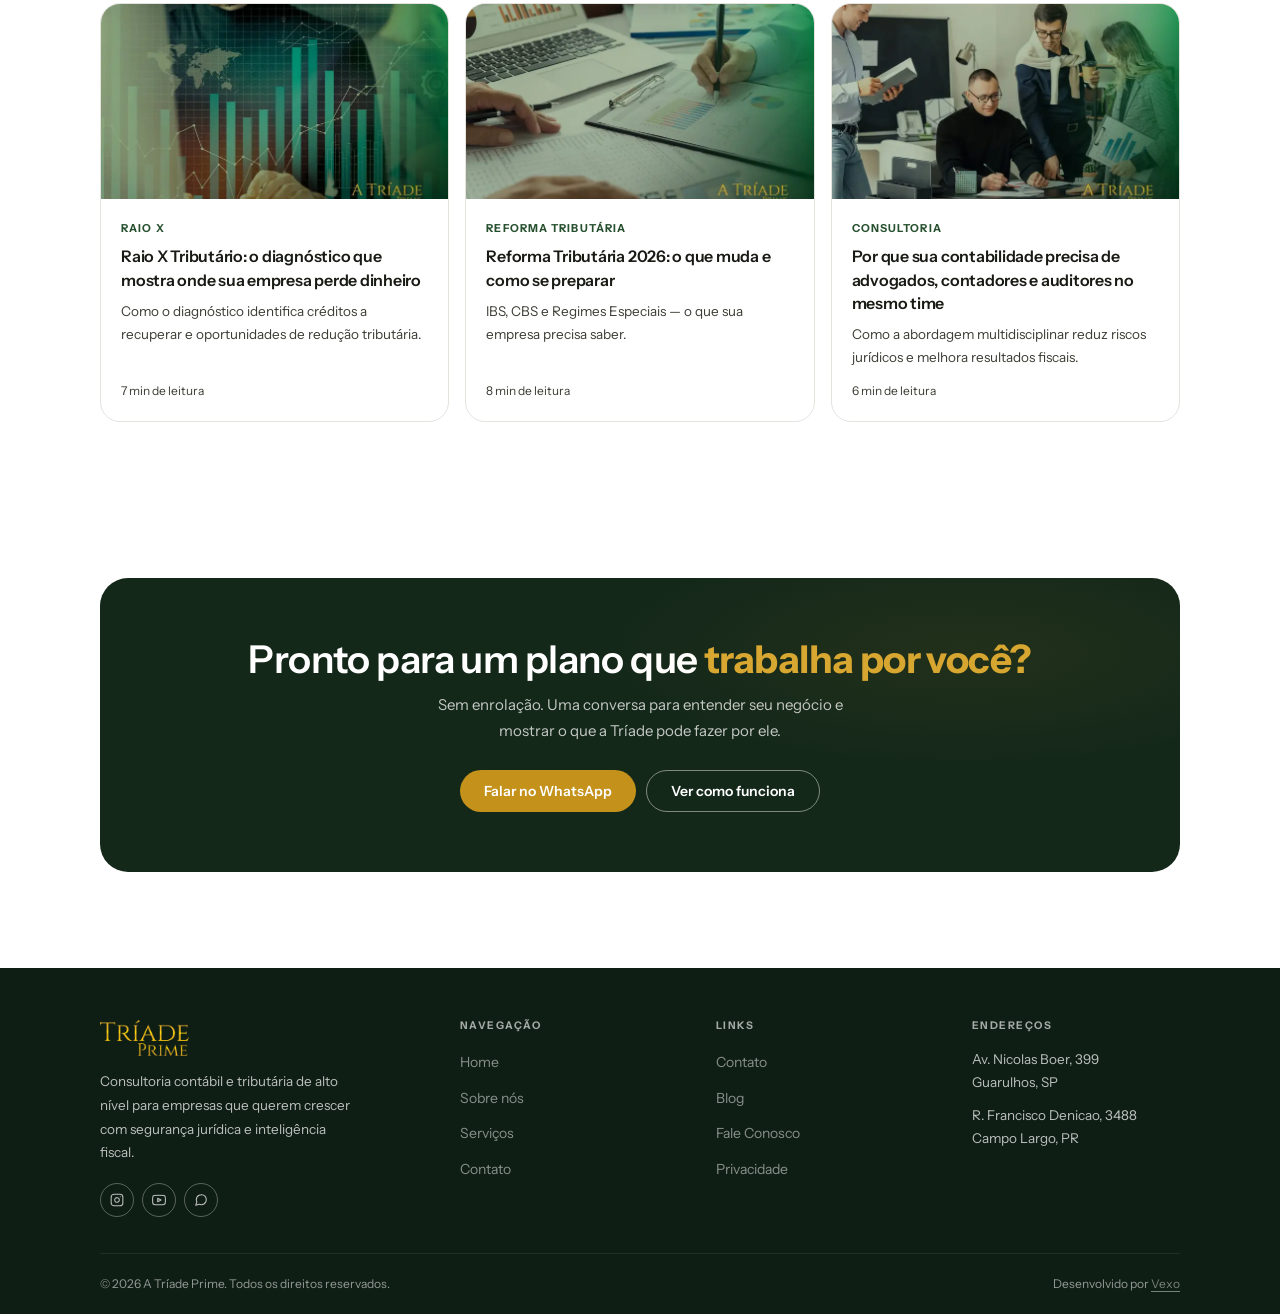
==== commit 66bc4bd9: "Add files via upload" ====
--- a/index.html
+++ b/index.html
@@ -1,4 +1,4 @@
-<!DOCTYPE html>
+﻿<!DOCTYPE html>
 <html lang="pt-BR">
 <head>
 <meta charset="UTF-8"/>
@@ -21,7 +21,7 @@
   --g9:#0f1e14; --g8:#14281a; --g7:#1c3824; --g6:#27502f; --g5:#376640;
   --g2:#b8d9bc; --g1:#e4f0e5; --g0:#f3f8f3;
   --au:#c4911a; --au2:#d9a832; --au3:#ecc95a;
-  --ink:#32352a; --mid:#6b6e63; --faint:#9aa094;
+  --ink:#181a14; --mid:#3a3d34; --faint:#9aa094;
   --rule:#e4e3de; --paper:#f8f7f4; --white:#ffffff;
   --f:'Instrument Sans',system-ui,sans-serif;
   --r8:8px; --r14:14px; --r20:20px; --r28:28px; --rp:9999px;
@@ -48,8 +48,8 @@
 .dark-sec h1,.dark-sec h2,.dark-sec h3,.dark-sec h4,.dark-sec p,
 .dark-sec span,.dark-sec li,.dark-sec label{color:var(--white);}
 .dark-sec em{color:var(--au2) !important;}
-.dark-sec .sub{color:rgba(255,255,255,.55) !important;}
-.dark-sec .faint-txt{color:rgba(255,255,255,.4) !important;}
+.dark-sec .sub{color:rgba(255,255,255,.75) !important;}
+.dark-sec .faint-txt{color:rgba(255,255,255,.65) !important;}
 
 /* Eyebrow */
 .eyebrow{
@@ -57,9 +57,9 @@
   font-size:11.5px;font-weight:700;letter-spacing:.13em;text-transform:uppercase;color:var(--g6);
 }
 .eyebrow::before{content:'';width:5px;height:5px;border-radius:50%;background:var(--au);}
-.dark-sec .eyebrow{color:rgba(255,255,255,.6);}
+.dark-sec .eyebrow{color:rgba(255,255,255,.8);}
 .dark-sec .eyebrow::before{background:var(--au2);}
-em{font-style:italic;font-weight:600;color:var(--g6);}
+em{font-style:normal;font-weight:700;color:var(--g6);}
 
 /* BUTTONS */
 .btn{
@@ -76,7 +76,8 @@
 .btn-au:hover{background:var(--au2);box-shadow:0 5px 18px rgba(196,145,26,.32);}
 .btn-ln{background:transparent;color:var(--ink);border:1.5px solid var(--rule);}
 .btn-ln:hover{border-color:var(--g6);color:var(--g6);}
-.btn-ln-w{background:transparent;color:var(--white);border:1.5px solid rgba(255,255,255,.28);}
+
+.btn-ln-w{color:var(--white);border-color:rgba(255,255,255,.45);}
 .btn-ln-w:hover{border-color:rgba(255,255,255,.65);}
 
 /* REVEAL */
@@ -115,8 +116,8 @@
 .pg-hero .w{position:relative;z-index:1;}
 .pg-hero h1{color:var(--white);font-size:clamp(1.9rem,6vw,3rem);max-width:720px;margin-bottom:14px;}
 .pg-hero em{color:var(--au2) !important;}
-.pg-hero p{color:rgba(255,255,255,.58);font-size:16px;max-width:560px;line-height:1.78;}
-.pg-hero .eyebrow{color:rgba(255,255,255,.6);margin-bottom:16px;}
+.pg-hero p{color:rgba(255,255,255,.78);font-size:16px;max-width:560px;line-height:1.78;}
+.pg-hero .eyebrow{color:rgba(255,255,255,.8);margin-bottom:16px;}
 .pg-hero .eyebrow::before{background:var(--au2);}
 .trident-bg{
   position:absolute;
@@ -135,11 +136,11 @@
 .sec-lt{background:var(--white);}
 .sec-pa{background:var(--paper);}
 .sec-dk{background:var(--g8);}
-.sec-dk .eyebrow{color:rgba(255,255,255,.6);}
+.sec-dk .eyebrow{color:rgba(255,255,255,.8);}
 .sec-dk .eyebrow::before{background:var(--au2);}
-.sec-dk .sh p{color:rgba(255,255,255,.55);}
+.sec-dk .sh p{color:rgba(255,255,255,.75);}
 .sec-dk h2,.sec-dk h3,.sec-dk h4{color:var(--white);}
-.sec-dk p{color:rgba(255,255,255,.6);}
+.sec-dk p{color:rgba(255,255,255,.8);}
 .sec-dk em{color:var(--au2) !important;}
 
 /* Section header */
@@ -150,7 +151,7 @@
 .sh.center{text-align:center;}
 .sh.center p{margin:0 auto;}
 .sec-dk .sh h2{color:var(--white);}
-.sec-dk .sh p{color:rgba(255,255,255,.55);}
+.sec-dk .sh p{color:rgba(255,255,255,.75);}
 
 /* 2-col grid */
 .grid2{display:grid;gap:36px;}
@@ -164,7 +165,7 @@
 .card:hover{transform:translateY(-3px);box-shadow:0 12px 36px rgba(14,24,18,.09);}
 .card-dk{background:rgba(255,255,255,.04);border:1px solid rgba(255,255,255,.08);border-radius:var(--r20);padding:24px 20px;}
 .card-dk h3,.card-dk h4{color:var(--white);}
-.card-dk p{color:rgba(255,255,255,.6);}
+.card-dk p{color:rgba(255,255,255,.8);}
 
 /* Image blocks */
 .img-block{border-radius:var(--r20);overflow:hidden;background:var(--g1);}
@@ -202,7 +203,7 @@
 .cta-strip::after{content:'';position:absolute;inset:0;background:radial-gradient(ellipse 55% 65% at 80% 25%,rgba(196,145,26,.08) 0%,transparent 60%);pointer-events:none;}
 .cta-strip h2{color:var(--white) !important;font-size:clamp(1.5rem,5vw,2.4rem);margin-bottom:10px;position:relative;}
 .cta-strip h2 em{color:var(--au2) !important;}
-.cta-strip p{color:rgba(255,255,255,.55) !important;max-width:420px;margin:0 auto 26px;font-size:15px;line-height:1.75;position:relative;}
+.cta-strip p{color:rgba(255,255,255,.75) !important;max-width:420px;margin:0 auto 26px;font-size:15px;line-height:1.75;position:relative;}
 .cta-btns{display:flex;justify-content:center;gap:10px;flex-wrap:wrap;position:relative;}
 .sec-cta{padding:40px 0 64px;}
 @media(min-width:860px){.sec-cta{padding:60px 0 96px;}}
@@ -216,40 +217,64 @@
 .ftr-grid{display:grid;gap:36px;padding-bottom:36px;border-bottom:1px solid rgba(255,255,255,.07);}
 @media(min-width:700px){.ftr-grid{grid-template-columns:1.5fr 1fr 1fr 1fr;gap:48px;}}
 .ftr-logo img{height:36px;width:auto;margin-bottom:14px;filter:brightness(1.1);}
-.ftr-desc{font-size:13.5px;color:rgba(255,255,255,.38);line-height:1.75;max-width:260px;margin-bottom:18px;}
+.ftr-desc{font-size:13.5px;color:rgba(255,255,255,.72);line-height:1.75;max-width:260px;margin-bottom:18px;}
 .ftr-social{display:flex;gap:8px;}
-.ftr-sl{width:34px;height:34px;border-radius:50%;border:1px solid rgba(255,255,255,.1);display:flex;align-items:center;justify-content:center;color:rgba(255,255,255,.45);transition:.22s;}
+.ftr-sl{width:34px;height:34px;border-radius:50%;border:1px solid rgba(255,255,255,.3);display:flex;align-items:center;justify-content:center;color:rgba(255,255,255,.72);transition:.22s;}
 .ftr-sl:hover{border-color:var(--au2);color:var(--au2);}
 .ftr-sl svg{width:14px;height:14px;}
-.ftr-col h4{font-size:10.5px;font-weight:700;letter-spacing:.14em;text-transform:uppercase;color:rgba(255,255,255,.28);margin-bottom:16px;}
+.ftr-col h4{font-size:10.5px;font-weight:700;letter-spacing:.14em;text-transform:uppercase;color:rgba(255,255,255,.62);margin-bottom:16px;}
 .ftr-col ul{display:flex;flex-direction:column;gap:9px;list-style:none;padding:0;}
 .ftr-col a{font-size:14px;color:rgba(255,255,255,.5);transition:color .2s;}
 .ftr-col a:hover{color:var(--white);}
-.ftr-addr{font-size:13.5px;color:rgba(255,255,255,.4);line-height:1.7;}
+.ftr-addr{font-size:13.5px;color:rgba(255,255,255,.72);line-height:1.7;}
 .ftr-addr+.ftr-addr{margin-top:10px;}
-.ftr-bot{padding:20px 0;display:flex;flex-direction:column;align-items:center;gap:8px;text-align:center;font-size:12px;color:rgba(255,255,255,.25);}
+.ftr-bot{padding:20px 0;display:flex;flex-direction:column;align-items:center;gap:8px;text-align:center;font-size:12px;color:rgba(255,255,255,.55);}
 @media(min-width:700px){.ftr-bot{flex-direction:row;justify-content:space-between;text-align:left;}}
 </style>
 <style>
-.hero{background:var(--g8);position:relative;overflow:hidden;}
+.hero{background:linear-gradient(160deg,rgba(20,40,26,0.055) 0%,rgba(20,40,26,0.02) 38%,var(--white) 65%),var(--white);position:relative;overflow:hidden;border-bottom:1px solid var(--rule);}
 .hero-bg{position:absolute;inset:0;pointer-events:none;}
+
+/* Trident — prominent, right side */
+/* Deco circles injected */
+.hero-deco{position:absolute;inset:0;pointer-events:none;overflow:hidden;}
+.hero-deco-c1,.hero-deco-c2,.hero-deco-c3,.hero-deco-l1,.hero-deco-l2,.hero-deco-l3{position:absolute;border-radius:50%;border:1px solid rgba(39,80,47,.1);}
+.hero-deco-c1{width:600px;height:600px;right:-180px;top:-200px;}
+.hero-deco-c2{width:420px;height:420px;right:-60px;top:-80px;border-color:rgba(201,162,39,.12);}
+.hero-deco-c3{width:260px;height:260px;right:60px;top:20px;border-color:rgba(39,80,47,.08);}
+.hero-deco-l1{width:700px;height:700px;left:-320px;bottom:-280px;border-color:rgba(39,80,47,.13);background:radial-gradient(ellipse at 30% 70%,rgba(20,40,26,0.06) 0%,transparent 70%);}
+.hero-deco-l2{width:440px;height:440px;left:-160px;bottom:-120px;border-color:rgba(39,80,47,.09);background:radial-gradient(ellipse at 20% 80%,rgba(39,80,47,0.05) 0%,transparent 65%);}
+.hero-deco-l3{width:220px;height:220px;left:20px;bottom:10px;border-color:rgba(201,162,39,.14);}
+.hero-deco-dot{position:absolute;border-radius:50%;background:rgba(39,80,47,0.12);}
+.hero-deco-dot1{width:8px;height:8px;left:140px;bottom:60px;}
+.hero-deco-dot2{width:5px;height:5px;left:280px;bottom:100px;background:rgba(201,162,39,0.25);}
+.hero-deco-dot3{width:6px;height:6px;left:80px;top:60px;background:rgba(201,162,39,0.2);}
+.hero-deco-line{position:absolute;left:0;bottom:0;width:min(380px,40vw);height:3px;background:linear-gradient(90deg,rgba(39,80,47,0.18) 0%,transparent 100%);}
+@media(max-width:860px){.hero-deco-c1{width:380px;height:380px;right:-120px;top:-120px;}.hero-deco-c2{width:260px;height:260px;right:-40px;top:-40px;}.hero-deco-c3{display:none;}.hero-deco-l1{width:420px;height:420px;left:-180px;}.hero-deco-l2,.hero-deco-l3{display:none;}}
 .hero-bg-trident{
-  position:absolute;right:-60px;top:50%;transform:translateY(-50%);
-  width:min(500px,55vw);opacity:.2;
-  filter:drop-shadow(0 0 40px rgba(201,162,39,.12));
-}
-@media(max-width:600px){.hero-bg-trident{right:-80px;width:280px;opacity:.14;top:15%;transform:none;}}
+  position:absolute;
+  right:-20px;top:50%;transform:translateY(-50%);
+  width:min(420px,44vw);
+  opacity:.18;
+  pointer-events:none;
+  filter:drop-shadow(0 0 20px rgba(39,80,47,.15));
+}
+@media(max-width:860px){.hero-bg-trident{right:-40px;width:260px;opacity:.12;top:20%;transform:none;}}
+@media(max-width:480px){.hero-bg-trident{right:-60px;width:200px;opacity:.08;}}
+
+/* Decorative circles */
+
 .hero-inner{position:relative;z-index:1;max-width:1160px;margin:0 auto;padding:60px 20px 48px;width:100%;}
 @media(min-width:600px){.hero-inner{padding:68px 32px 52px;}}
 @media(min-width:860px){.hero-inner{padding:96px 40px 80px;}}
 .hero-text{max-width:640px;}
-.hero h1{font-size:clamp(2.2rem,7.5vw,3.8rem);color:var(--white);margin-bottom:16px;line-height:1.08;}
-.hero h1 em{color:var(--au2) !important;}
-.hero-lead{font-size:16px;color:rgba(255,255,255,.6);max-width:500px;line-height:1.78;margin-bottom:28px;}
+.hero h1{font-size:clamp(2.2rem,7.5vw,3.8rem);color:var(--ink);margin-bottom:16px;line-height:1.08;}
+.hero h1 em{color:var(--g6) !important;font-style:normal;}
+.hero-lead{font-size:16px;color:var(--mid);max-width:500px;line-height:1.78;margin-bottom:28px;}
 .hero-btns{display:flex;flex-direction:column;gap:10px;}
 @media(min-width:480px){.hero-btns{flex-direction:row;flex-wrap:wrap;}}
-.hero .eyebrow{color:rgba(255,255,255,.6);margin-bottom:16px;}
-.hero .eyebrow::before{background:var(--au2);}
+.hero .eyebrow{color:var(--g6);margin-bottom:16px;}
+.hero .eyebrow::before{background:var(--au);}
 .yt-wrap{position:relative;border-radius:var(--r20);overflow:hidden;aspect-ratio:16/9;background:var(--g7);box-shadow:0 24px 60px rgba(0,0,0,.5);}
 .yt-wrap iframe{position:absolute;inset:0;width:100%;height:100%;border:none;}
 .sec-dk .sh{margin-bottom:28px;}
@@ -261,13 +286,13 @@
 .tc-vid iframe{position:absolute;inset:0;width:100%;height:100%;border:none;}
 .tc-info{padding:14px 16px;}
 .tc-info b{font-size:.9rem;font-weight:700;display:block;margin-bottom:2px;color:var(--ink);}
-.tc-info span{font-size:13px;color:var(--faint);}
+.tc-info span{font-size:13px;color:var(--mid);}
 .metrics-grid{display:grid;grid-template-columns:1fr 1fr;gap:14px;}
 @media(min-width:640px){.metrics-grid{grid-template-columns:repeat(4,1fr);}}
 .metric-card{background:rgba(255,255,255,.04);border:1px solid rgba(255,255,255,.08);border-radius:var(--r14);padding:28px 20px;text-align:center;}
 .metric-val{font-size:2.4rem;font-weight:700;color:var(--white);line-height:1;margin-bottom:8px;}
 .metric-val.gold{color:var(--au3);}
-.metric-lbl{font-size:12px;color:rgba(255,255,255,.45);line-height:1.55;max-width:140px;margin:0 auto;}
+.metric-lbl{font-size:12px;color:rgba(255,255,255,.7);line-height:1.55;max-width:140px;margin:0 auto;}
 .simplify-g{display:grid;gap:48px;align-items:center;}
 @media(min-width:860px){.simplify-g{grid-template-columns:1fr 1fr;gap:72px;}}
 .checks-box{background:var(--g8);border-radius:var(--r20);padding:28px 24px;}
@@ -306,6 +331,8 @@
 .bc-card:hover{transform:translateY(-4px);box-shadow:0 14px 40px rgba(14,24,18,.1);border-color:var(--g2);}
 .bc-card:hover img{transform:scale(1.05);}
 </style>
+<link rel="stylesheet" href="style.css">
+<link rel="manifest" href="manifest.json">
 </head>
 <body>
 <header class="hdr">
@@ -329,15 +356,16 @@
 <main>
 
 <section class="hero">
-  <div class="hero-bg"><img class="hero-bg-trident" src="[data-uri]" alt="" aria-hidden="true"/></div>
+  <div class="hero-bg"><div class="hero-deco"><div class="hero-deco-c1"></div><div class="hero-deco-c2"></div><div class="hero-deco-c3"></div><div class="hero-deco-l1"></div><div class="hero-deco-l2"></div><div class="hero-deco-l3"></div><div class="hero-deco-dot hero-deco-dot1"></div><div class="hero-deco-dot hero-deco-dot2"></div><div class="hero-deco-dot hero-deco-dot3"></div><div class="hero-deco-line"></div></div>
+  <img class="hero-bg-trident" src="[data-uri]" alt="" aria-hidden="true"/></div>
   <div class="hero-inner">
     <div class="hero-text">
-      <div class="eyebrow" style="margin-bottom:16px;display:inline-flex;">Inteligência Fiscal Estratégica</div>
-      <h1>Seu caixa pode render mais. <em>A lei já permite.</em></h1>
+      <div class="eyebrow" style="margin-bottom:16px;display:inline-flex;">Assessoria tributária e contabilidade</div>
+      <h1>Pague menos impostos dentro da legalidade, com planejamento tributário.</h1>
       <p class="hero-lead">Identificamos onde sua empresa paga imposto a mais, recuperamos o que é seu e criamos um plano para reduzir sua carga tributária com total segurança jurídica.</p>
       <div class="hero-btns">
         <a href="/contato" class="btn btn-au">Falar com especialista</a>
-        <a href="/servicos" class="btn btn-ln-w">Conhecer os serviços</a>
+        <a href="/servicos" class="btn btn-ln">Conhecer os serviços</a>
       </div>
     </div>
   </div>
@@ -405,20 +433,7 @@
   </div>
 </section>
 
-<section class="sec sec-lt">
-  <div class="w">
-    <div class="sh rv">
-      <div class="eyebrow">Simples assim</div>
-      <h2>Como a <em>Tríade</em> funciona</h2>
-      <p>Do diagnóstico ao acompanhamento contínuo — sem burocracia, sem surpresas.</p>
-    </div>
-    <div class="tl rv d1">
-      <div class="tl-item"><div class="tl-n">01</div><div class="tl-body"><h3>Raio X Tributário</h3><p>Diagnóstico completo para identificar oportunidades fiscais e desafios reais da sua empresa.</p></div></div>
-      <div class="tl-item"><div class="tl-n">02</div><div class="tl-body"><h3>Implementação</h3><p>Execução do planejamento tributário, recuperação de créditos e reorganização contábil.</p></div></div>
-      <div class="tl-item"><div class="tl-n">03</div><div class="tl-body"><h3>Alinhamento trimestral</h3><p>Reuniões periódicas para revisar resultados, ajustar estratégias e garantir conformidade.</p></div></div>
-    </div>
-  </div>
-</section>
+
 
 <section class="sec sec-pa">
   <div class="w">
@@ -428,9 +443,9 @@
       <p>Histórias reais de empresas que reduziram impostos e ganharam previsibilidade com a Tríade Prime.</p>
     </div>
     <div class="testi-grid">
-      <article class="tc rv"><div class="tc-vid"><iframe src="https://www.youtube.com/embed/uE0ULgBlzu8?rel=0&modestbranding=1" title="Depoimento" allow="accelerometer; autoplay; clipboard-write; encrypted-media; gyroscope; picture-in-picture" allowfullscreen loading="lazy"></iframe></div><div class="tc-info"><b>Márcia e Elza</b><span>Clientes Tríade Prime</span></div></article>
-      <article class="tc rv d1"><div class="tc-vid"><iframe src="https://www.youtube.com/embed/Gebl146vsPM?rel=0&modestbranding=1" title="Depoimento" allow="accelerometer; autoplay; clipboard-write; encrypted-media; gyroscope; picture-in-picture" allowfullscreen loading="lazy"></iframe></div><div class="tc-info"><b>João</b><span>Cliente Tríade Prime</span></div></article>
-      <article class="tc rv d2"><div class="tc-vid"><iframe src="https://www.youtube.com/embed/KIPO2S1gJn0?rel=0&modestbranding=1" title="Depoimento" allow="accelerometer; autoplay; clipboard-write; encrypted-media; gyroscope; picture-in-picture" allowfullscreen loading="lazy"></iframe></div><div class="tc-info"><b>Raffaelle</b><span>Cliente Tríade Prime</span></div></article>
+      <article class="tc rv"><div class="tc-vid"><iframe src="https://www.youtube.com/embed/uE0ULgBlzu8?rel=0&modestbranding=1" title="Depoimento" allow="accelerometer; autoplay; clipboard-write; encrypted-media; gyroscope; picture-in-picture" allowfullscreen loading="lazy"></iframe></div><div class="tc-info"><b>Paulo &#8220;China&#8221;</b><span>PLB Importação</span></div></article>
+      <article class="tc rv d1"><div class="tc-vid"><iframe src="https://www.youtube.com/embed/Gebl146vsPM?rel=0&modestbranding=1" title="Depoimento" allow="accelerometer; autoplay; clipboard-write; encrypted-media; gyroscope; picture-in-picture" allowfullscreen loading="lazy"></iframe></div><div class="tc-info"><b>Luan Moreno</b><span>Ezoo</span></div></article>
+      <article class="tc rv d2"><div class="tc-vid"><iframe src="https://www.youtube.com/embed/KIPO2S1gJn0?rel=0&modestbranding=1" title="Depoimento" allow="accelerometer; autoplay; clipboard-write; encrypted-media; gyroscope; picture-in-picture" allowfullscreen loading="lazy"></iframe></div><div class="tc-info"><b>Márcia e Elza</b><span>Aralplas</span></div></article>
     </div>
   </div>
 </section>
@@ -448,7 +463,7 @@
     <span style="font-size:11px;font-weight:700;letter-spacing:.1em;text-transform:uppercase;color:var(--g6);margin-bottom:8px;display:block;">Raio X</span>
     <h3 style="font-size:1rem;line-height:1.45;margin-bottom:8px;color:var(--ink);">Raio X Tributário: o diagnóstico que mostra onde sua empresa perde dinheiro</h3>
     <p style="font-size:13.5px;color:var(--mid);line-height:1.7;margin-bottom:12px;flex:1;">Como o diagnóstico identifica créditos a recuperar e oportunidades de redução tributária.</p>
-    <div style="font-size:12px;color:var(--faint);">7 min de leitura</div>
+    <div style="font-size:12px;color:var(--mid);">7 min de leitura</div>
   </div>
 </a><a href="/blog/reforma-tributaria-2026" class="bc-card rv d1">
   <div style="aspect-ratio:16/9;overflow:hidden;background:var(--g1);"><img src="[data-uri]" alt="Reforma Tributária 2026: o que muda e como se preparar" loading="lazy" width="700" height="394" style="width:100%;height:100%;object-fit:cover;transition:transform .5s;"/></div>
@@ -456,7 +471,7 @@
     <span style="font-size:11px;font-weight:700;letter-spacing:.1em;text-transform:uppercase;color:var(--g6);margin-bottom:8px;display:block;">Reforma Tributária</span>
     <h3 style="font-size:1rem;line-height:1.45;margin-bottom:8px;color:var(--ink);">Reforma Tributária 2026: o que muda e como se preparar</h3>
     <p style="font-size:13.5px;color:var(--mid);line-height:1.7;margin-bottom:12px;flex:1;">IBS, CBS e Regimes Especiais — o que sua empresa precisa saber.</p>
-    <div style="font-size:12px;color:var(--faint);">8 min de leitura</div>
+    <div style="font-size:12px;color:var(--mid);">8 min de leitura</div>
   </div>
 </a><a href="/blog/equipe-multidisciplinar-contabilidade" class="bc-card rv d2">
   <div style="aspect-ratio:16/9;overflow:hidden;background:var(--g1);"><img src="[data-uri]" alt="Por que sua contabilidade precisa de advogados, contadores e auditores no mesmo time" loading="lazy" width="700" height="394" style="width:100%;height:100%;object-fit:cover;transition:transform .5s;"/></div>
@@ -464,7 +479,7 @@
     <span style="font-size:11px;font-weight:700;letter-spacing:.1em;text-transform:uppercase;color:var(--g6);margin-bottom:8px;display:block;">Consultoria</span>
     <h3 style="font-size:1rem;line-height:1.45;margin-bottom:8px;color:var(--ink);">Por que sua contabilidade precisa de advogados, contadores e auditores no mesmo time</h3>
     <p style="font-size:13.5px;color:var(--mid);line-height:1.7;margin-bottom:12px;flex:1;">Como a abordagem multidisciplinar reduz riscos jurídicos e melhora resultados fiscais.</p>
-    <div style="font-size:12px;color:var(--faint);">6 min de leitura</div>
+    <div style="font-size:12px;color:var(--mid);">6 min de leitura</div>
   </div>
 </a>
     </div>
@@ -493,8 +508,8 @@
         <p class="ftr-desc">Consultoria contábil e tributária de alto nível para empresas que querem crescer com segurança jurídica e inteligência fiscal.</p>
         <div class="ftr-social">
           <a href="#" class="ftr-sl" aria-label="Instagram"><svg viewBox="0 0 24 24" fill="none" stroke="currentColor" stroke-width="1.8" stroke-linecap="round" stroke-linejoin="round"><rect x="2" y="2" width="20" height="20" rx="5"/><path d="M16 11.37A4 4 0 1112.63 8 4 4 0 0116 11.37z"/><line x1="17.5" y1="6.5" x2="17.51" y2="6.5"/></svg></a>
-          <a href="#" class="ftr-sl" aria-label="TikTok"><svg viewBox="0 0 24 24" fill="none" stroke="currentColor" stroke-width="1.8" stroke-linecap="round" stroke-linejoin="round"><path d="M9 12a4 4 0 104 4V4a5 5 0 005 5"/></svg></a>
-          <a href="#" class="ftr-sl" aria-label="LinkedIn"><svg viewBox="0 0 24 24" fill="none" stroke="currentColor" stroke-width="1.8" stroke-linecap="round" stroke-linejoin="round"><path d="M16 8a6 6 0 016 6v7h-4v-7a2 2 0 00-2-2 2 2 0 00-2 2v7h-4v-7a6 6 0 016-6z"/><rect x="2" y="9" width="4" height="12"/><circle cx="4" cy="4" r="2"/></svg></a>
+          <a href="#" class="ftr-sl" aria-label="YouTube"><svg viewBox="0 0 24 24" fill="none" stroke="currentColor" stroke-width="1.8" stroke-linecap="round" stroke-linejoin="round"><path d="M22.54 6.42a2.78 2.78 0 00-1.95-1.96C18.88 4 12 4 12 4s-6.88 0-8.59.46A2.78 2.78 0 001.46 6.42 29 29 0 001 12a29 29 0 00.46 5.58 2.78 2.78 0 001.95 1.96C5.12 20 12 20 12 20s6.88 0 8.59-.46a2.78 2.78 0 001.95-1.96A29 29 0 0023 12a29 29 0 00-.46-5.58z"/><polygon points="9.75 15.02 15.5 12 9.75 8.98 9.75 15.02"/></svg></a>
+          <a href="#" class="ftr-sl" aria-label="WhatsApp"><svg viewBox="0 0 24 24" fill="none" stroke="currentColor" stroke-width="1.8" stroke-linecap="round" stroke-linejoin="round"><path d="M21 11.5a8.38 8.38 0 01-.9 3.8 8.5 8.5 0 01-7.6 4.7 8.38 8.38 0 01-3.8-.9L3 21l1.9-5.7a8.38 8.38 0 01-.9-3.8 8.5 8.5 0 014.7-7.6 8.38 8.38 0 013.8-.9h.5a8.48 8.48 0 018 8v.5z"/></svg></a>
         </div>
       </div>
       <div class="ftr-col"><h4>Navegação</h4><ul>
@@ -511,8 +526,8 @@
       </div>
     </div>
     <div class="ftr-bot">
-      <span>© 2025 A Tríade Prime. Todos os direitos reservados.</span>
-      <span>WhatsApp e e-mail — em breve</span>
+      <span>© 2026 A Tríade Prime. Todos os direitos reservados.</span>
+      <span>Desenvolvido por <a href="https://byvexo.com.br/" target="_blank" rel="noopener" style="color:inherit;text-decoration:underline;text-underline-offset:3px;opacity:.8;">Vexo</a></span>
     </div>
   </div>
 </footer>
--- a/style.css
+++ b/style.css
@@ -0,0 +1,410 @@
+/* ============================================================
+   TRÍADE PRIME — style.css
+   Shared design system: reset, tokens, utilities, navbar, footer
+   ============================================================ */
+
+/* --- RESET -------------------------------------------------- */
+*, *::before, *::after { box-sizing: border-box; margin: 0; padding: 0; }
+html { -webkit-font-smoothing: antialiased; scroll-behavior: smooth; }
+body {
+  font-family: var(--f);
+  font-size: 16px;
+  line-height: 1.65;
+  color: var(--ink);
+  background: var(--white);
+  overflow-x: hidden;
+}
+img { display: block; max-width: 100%; height: auto; }
+a { color: inherit; text-decoration: none; }
+ul { list-style: none; }
+
+/* --- DESIGN TOKENS ------------------------------------------ */
+:root {
+  /* Greens */
+  --g9: #0f1e14;
+  --g8: #14281a;
+  --g7: #1c3824;
+  --g6: #27502f;
+  --g5: #376640;
+  --g2: #b8d9bc;
+  --g1: #e4f0e5;
+  --g0: #f3f8f3;
+
+  /* Gold */
+  --au:  #c4911a;
+  --au2: #d9a832;
+  --au3: #ecc95a;
+
+  /* Neutrals */
+  --ink:   #181a14;
+  --mid:   #3a3d34;
+  --faint: #9aa094;
+  --rule:  #e4e3de;
+  --paper: #f8f7f4;
+  --white: #ffffff;
+
+  /* Aliases for semantic use */
+  --green-dark: #14281a;  /* = --g8 */
+  --green-mid:  #27502f;  /* = --g6 */
+  --gold:       #c4911a;  /* = --au */
+
+  /* Typography */
+  --f: 'Instrument Sans', system-ui, sans-serif;
+
+  /* Radii */
+  --r8:  8px;
+  --r14: 14px;
+  --r20: 20px;
+  --r28: 28px;
+  --rp:  9999px;
+
+  /* Easing */
+  --ease: cubic-bezier(.4, 0, .2, 1);
+}
+
+/* --- LAYOUT ------------------------------------------------- */
+.w { max-width: 1160px; margin: 0 auto; padding: 0 20px; }
+@media (min-width: 600px)  { .w { padding: 0 32px; } }
+@media (min-width: 1000px) { .w { padding: 0 40px; } }
+
+/* --- TYPOGRAPHY BASE --------------------------------------- */
+h1, h2, h3, h4 {
+  font-family: var(--f);
+  font-weight: 600;
+  color: var(--ink);
+  letter-spacing: -.015em;
+  line-height: 1.15;
+}
+p { line-height: 1.7; }
+em { font-style: normal; font-weight: 700; color: var(--g6); }
+
+/* Dark sections force white text */
+.dark-sec { background: var(--g8); }
+.dark-sec,
+.dark-sec h1, .dark-sec h2, .dark-sec h3, .dark-sec h4,
+.dark-sec p, .dark-sec span, .dark-sec li, .dark-sec label {
+  color: var(--white);
+}
+.dark-sec em            { color: var(--au2) !important; }
+.dark-sec .sub          { color: rgba(255,255,255,.75) !important; }
+.dark-sec .faint-txt    { color: rgba(255,255,255,.65) !important; }
+
+/* Eyebrow label */
+.eyebrow {
+  display: inline-flex;
+  align-items: center;
+  gap: 7px;
+  font-size: 11.5px;
+  font-weight: 700;
+  letter-spacing: .13em;
+  text-transform: uppercase;
+  color: var(--g6);
+}
+.eyebrow::before {
+  content: '';
+  width: 5px;
+  height: 5px;
+  border-radius: 50%;
+  background: var(--au);
+}
+.dark-sec .eyebrow         { color: rgba(255,255,255,.8); }
+.dark-sec .eyebrow::before { background: var(--au2); }
+
+/* --- BUTTONS ----------------------------------------------- */
+.btn {
+  display: inline-flex;
+  align-items: center;
+  gap: 8px;
+  font-family: var(--f);
+  font-size: 14px;
+  font-weight: 600;
+  line-height: 1;
+  padding: 13px 24px;
+  border-radius: var(--rp);
+  border: none;
+  cursor: pointer;
+  transition: transform .22s var(--ease), box-shadow .22s, background .22s, border-color .22s;
+  white-space: nowrap;
+}
+.btn:active { transform: scale(.97); }
+
+.btn-dk { background: var(--g8); color: var(--white); }
+.btn-dk:hover { background: var(--g7); box-shadow: 0 5px 18px rgba(14,24,18,.28); }
+
+.btn-au { background: var(--au); color: var(--white); }
+.btn-au:hover { background: var(--au2); box-shadow: 0 5px 18px rgba(196,145,26,.32); }
+
+.btn-ln { background: transparent; color: var(--ink); border: 1.5px solid var(--rule); }
+.btn-ln:hover { border-color: var(--g6); color: var(--g6); }
+
+.btn-ln-w {
+  background: transparent;
+  color: var(--white);
+  border: 1.5px solid rgba(255,255,255,.45);
+}
+.btn-ln-w:hover { border-color: rgba(255,255,255,.65); }
+
+/* --- REVEAL ANIMATION -------------------------------------- */
+.rv { opacity: 1; transform: none; transition: opacity .55s var(--ease), transform .55s var(--ease); }
+.js-on .rv { opacity: 0; transform: translateY(16px); }
+.rv.in { opacity: 1 !important; transform: none !important; }
+.rv.d1 { transition-delay: .1s; }
+.rv.d2 { transition-delay: .2s; }
+.rv.d3 { transition-delay: .3s; }
+
+/* --- HEADER (NAVBAR) --------------------------------------- */
+.hdr { position: sticky; top: 0; z-index: 900; background: var(--g8); }
+.hdr-in {
+  max-width: 1160px;
+  margin: 0 auto;
+  padding: 0 20px;
+  height: 68px;
+  display: flex;
+  align-items: center;
+}
+@media (min-width: 600px)  { .hdr-in { padding: 0 32px; } }
+@media (min-width: 1000px) { .hdr-in { padding: 0 40px; } }
+
+.hdr-logo img { height: 28px; width: auto; }
+
+.hdr-nav { display: none; margin-left: 28px; gap: 2px; }
+.hdr-nav a {
+  font-size: 14px;
+  font-weight: 500;
+  color: rgba(255,255,255,.68);
+  padding: 8px 14px;
+  border-radius: var(--rp);
+  transition: .2s;
+}
+.hdr-nav a:hover { color: var(--white); background: rgba(255,255,255,.07); }
+
+.hdr-cta { display: none; margin-left: auto; }
+
+.hdr-tog {
+  margin-left: auto;
+  background: none;
+  border: none;
+  cursor: pointer;
+  display: flex;
+  flex-direction: column;
+  gap: 5px;
+  padding: 6px;
+}
+.hdr-tog span {
+  display: block;
+  width: 22px;
+  height: 2px;
+  background: var(--white);
+  border-radius: 2px;
+  transition: .25s;
+}
+
+/* Mobile nav */
+.mob-nav {
+  display: none;
+  position: fixed;
+  top: 68px;
+  inset: 68px 0 0;
+  background: var(--g8);
+  z-index: 899;
+  padding: 24px 20px;
+  flex-direction: column;
+}
+.mob-nav.open { display: flex; }
+.mob-nav a {
+  font-size: 19px;
+  font-weight: 600;
+  color: rgba(255,255,255,.8);
+  padding: 16px 6px;
+  border-bottom: 1px solid rgba(255,255,255,.07);
+  transition: color .2s;
+}
+.mob-nav a:hover { color: var(--au3); }
+.mob-nav .btn { margin-top: 24px; align-self: flex-start; }
+
+@media (min-width: 860px) {
+  .hdr-nav  { display: flex; }
+  .hdr-cta  { display: inline-flex; }
+  .hdr-tog  { display: none; }
+}
+
+/* --- PAGE HERO --------------------------------------------- */
+.pg-hero {
+  background: var(--g8);
+  padding: 44px 0 48px;
+  position: relative;
+  overflow: hidden;
+}
+@media (min-width: 860px) { .pg-hero { padding: 80px 0 72px; } }
+.pg-hero .w { position: relative; z-index: 1; }
+.pg-hero h1 { color: var(--white); font-size: clamp(1.9rem,6vw,3rem); max-width: 720px; margin-bottom: 14px; }
+.pg-hero em { color: var(--au2) !important; }
+.pg-hero p  { color: rgba(255,255,255,.78); font-size: 16px; max-width: 560px; line-height: 1.78; }
+.pg-hero .eyebrow { color: rgba(255,255,255,.8); margin-bottom: 16px; }
+.pg-hero .eyebrow::before { background: var(--au2); }
+
+/* Trident background decoration */
+.trident-bg {
+  position: absolute;
+  right: -60px; top: 50%;
+  transform: translateY(-50%);
+  width: min(460px, 52vw);
+  opacity: .2;
+  pointer-events: none;
+  filter: drop-shadow(0 0 30px rgba(201,162,39,.1));
+}
+@media (max-width: 600px) {
+  .trident-bg { right: -80px; top: 10%; transform: none; width: 260px; opacity: .14; }
+}
+
+/* --- SECTIONS ---------------------------------------------- */
+.sec    { padding: 60px 0; }
+@media (min-width: 860px) { .sec { padding: 96px 0; } }
+.sec-lt { background: var(--white); }
+.sec-pa { background: var(--paper); }
+.sec-dk { background: var(--g8); }
+
+.sec-dk .eyebrow          { color: rgba(255,255,255,.8); }
+.sec-dk .eyebrow::before  { background: var(--au2); }
+.sec-dk .sh p             { color: rgba(255,255,255,.75); }
+.sec-dk h2, .sec-dk h3, .sec-dk h4 { color: var(--white); }
+.sec-dk p                 { color: rgba(255,255,255,.8); }
+.sec-dk em                { color: var(--au2) !important; }
+
+/* Section header */
+.sh { margin-bottom: 40px; }
+.sh .eyebrow   { margin-bottom: 12px; }
+.sh h2         { font-size: clamp(1.6rem,4.5vw,2.4rem); margin-bottom: 10px; }
+.sh p          { color: var(--mid); font-size: 15px; line-height: 1.75; max-width: 580px; }
+.sh.center     { text-align: center; }
+.sh.center p   { margin: 0 auto; }
+.sec-dk .sh h2 { color: var(--white); }
+.sec-dk .sh p  { color: rgba(255,255,255,.75); }
+
+/* --- GRIDS ------------------------------------------------- */
+.grid2 { display: grid; gap: 36px; }
+@media (min-width: 760px) { .grid2 { grid-template-columns: 1fr 1fr; gap: 52px; align-items: center; } }
+
+.grid3 { display: grid; gap: 16px; }
+@media (min-width: 640px) { .grid3 { grid-template-columns: repeat(2, 1fr); } }
+@media (min-width: 900px) { .grid3 { grid-template-columns: repeat(3, 1fr); } }
+
+/* --- CARDS ------------------------------------------------- */
+.card {
+  background: var(--white);
+  border: 1px solid var(--rule);
+  border-radius: var(--r20);
+  padding: 28px 24px;
+  transition: .28s var(--ease);
+}
+.card:hover { transform: translateY(-3px); box-shadow: 0 12px 36px rgba(14,24,18,.09); }
+
+.card-dk {
+  background: rgba(255,255,255,.04);
+  border: 1px solid rgba(255,255,255,.08);
+  border-radius: var(--r20);
+  padding: 24px 20px;
+}
+.card-dk h3, .card-dk h4 { color: var(--white); }
+.card-dk p               { color: rgba(255,255,255,.8); }
+
+/* --- IMAGE BLOCKS ------------------------------------------ */
+.img-block { border-radius: var(--r20); overflow: hidden; background: var(--g1); }
+.img-block img { width: 100%; height: 100%; object-fit: cover; display: block; }
+.img-block.ratio-4-3  { aspect-ratio: 4/3; }
+.img-block.ratio-16-9 { aspect-ratio: 16/9; }
+.img-block.ratio-3-4  { aspect-ratio: 3/4; }
+
+/* --- CHECKLIST --------------------------------------------- */
+.checks { list-style: none; display: flex; flex-direction: column; gap: 10px; }
+.checks li { display: flex; align-items: flex-start; gap: 12px; font-size: 14.5px; color: var(--mid); }
+.ck {
+  width: 20px; height: 20px; border-radius: 50%; flex-shrink: 0; margin-top: 2px;
+  background: var(--g0);
+  border: 1px solid var(--g2);
+  background-image: url("data:image/svg+xml,%3Csvg xmlns='http://www.w3.org/2000/svg' viewBox='0 0 24 24' fill='none' stroke='%23376640' stroke-width='2.5' stroke-linecap='round' stroke-linejoin='round'%3E%3Cpath d='M20 6L9 17l-5-5'/%3E%3C/svg%3E");
+  background-size: 11px; background-position: center; background-repeat: no-repeat;
+}
+.ck-au {
+  background: rgba(196,145,26,.12);
+  border: 1px solid rgba(196,145,26,.3);
+  background-image: url("data:image/svg+xml,%3Csvg xmlns='http://www.w3.org/2000/svg' viewBox='0 0 24 24' fill='none' stroke='%23d9a832' stroke-width='2.5' stroke-linecap='round' stroke-linejoin='round'%3E%3Cpath d='M20 6L9 17l-5-5'/%3E%3C/svg%3E");
+  background-size: 11px; background-position: center; background-repeat: no-repeat;
+}
+
+/* --- ICON CIRCLE ------------------------------------------- */
+.ico { width: 44px; height: 44px; border-radius: 50%; flex-shrink: 0; display: flex; align-items: center; justify-content: center; }
+.ico-g  { background: var(--g0); border: 1px solid var(--g2); }
+.ico-au { background: rgba(196,145,26,.12); border: 1px solid rgba(196,145,26,.25); }
+
+/* --- CTA STRIP --------------------------------------------- */
+.cta-strip {
+  background: var(--g8);
+  border-radius: var(--r28);
+  padding: 44px 24px;
+  text-align: center;
+  position: relative;
+  overflow: hidden;
+}
+@media (min-width: 600px) { .cta-strip { padding: 60px 48px; } }
+.cta-strip::after {
+  content: '';
+  position: absolute;
+  inset: 0;
+  background: radial-gradient(ellipse 55% 65% at 80% 25%, rgba(196,145,26,.08) 0%, transparent 60%);
+  pointer-events: none;
+}
+.cta-strip h2 { color: var(--white) !important; font-size: clamp(1.5rem,5vw,2.4rem); margin-bottom: 10px; position: relative; }
+.cta-strip h2 em { color: var(--au2) !important; }
+.cta-strip p  { color: rgba(255,255,255,.75) !important; max-width: 420px; margin: 0 auto 26px; font-size: 15px; line-height: 1.75; position: relative; }
+.cta-btns { display: flex; justify-content: center; gap: 10px; flex-wrap: wrap; position: relative; }
+.sec-cta { padding: 40px 0 64px; }
+@media (min-width: 860px) { .sec-cta { padding: 60px 0 96px; } }
+
+/* --- STATS ------------------------------------------------- */
+.stat-num { font-size: 2.2rem; font-weight: 700; line-height: 1; margin-bottom: 6px; }
+.stat-lbl { font-size: 13px; line-height: 1.5; }
+
+/* --- FOOTER ------------------------------------------------ */
+.ftr { background: var(--g9); padding: 52px 0 0; }
+.ftr-grid { display: grid; gap: 36px; padding-bottom: 36px; border-bottom: 1px solid rgba(255,255,255,.07); }
+@media (min-width: 700px) { .ftr-grid { grid-template-columns: 1.5fr 1fr 1fr 1fr; gap: 48px; } }
+
+.ftr-logo img { height: 36px; width: auto; margin-bottom: 14px; filter: brightness(1.1); }
+.ftr-desc { font-size: 13.5px; color: rgba(255,255,255,.72); line-height: 1.75; max-width: 260px; margin-bottom: 18px; }
+
+.ftr-social { display: flex; gap: 8px; }
+.ftr-sl {
+  width: 34px; height: 34px; border-radius: 50%;
+  border: 1px solid rgba(255,255,255,.3);
+  display: flex; align-items: center; justify-content: center;
+  color: rgba(255,255,255,.72);
+  transition: .22s;
+}
+.ftr-sl:hover { border-color: var(--au2); color: var(--au2); }
+.ftr-sl svg   { width: 14px; height: 14px; }
+
+.ftr-col h4 {
+  font-size: 10.5px; font-weight: 700;
+  letter-spacing: .14em; text-transform: uppercase;
+  color: rgba(255,255,255,.62);
+  margin-bottom: 16px;
+}
+.ftr-col ul { display: flex; flex-direction: column; gap: 9px; list-style: none; padding: 0; }
+.ftr-col a  { font-size: 14px; color: rgba(255,255,255,.5); transition: color .2s; }
+.ftr-col a:hover { color: var(--white); }
+
+.ftr-addr        { font-size: 13.5px; color: rgba(255,255,255,.72); line-height: 1.7; }
+.ftr-addr+.ftr-addr { margin-top: 10px; }
+
+.ftr-bot {
+  padding: 20px 0;
+  display: flex;
+  flex-direction: column;
+  align-items: center;
+  gap: 8px;
+  text-align: center;
+  font-size: 12px;
+  color: rgba(255,255,255,.55);
+}
+@media (min-width: 700px) { .ftr-bot { flex-direction: row; justify-content: space-between; text-align: left; } }
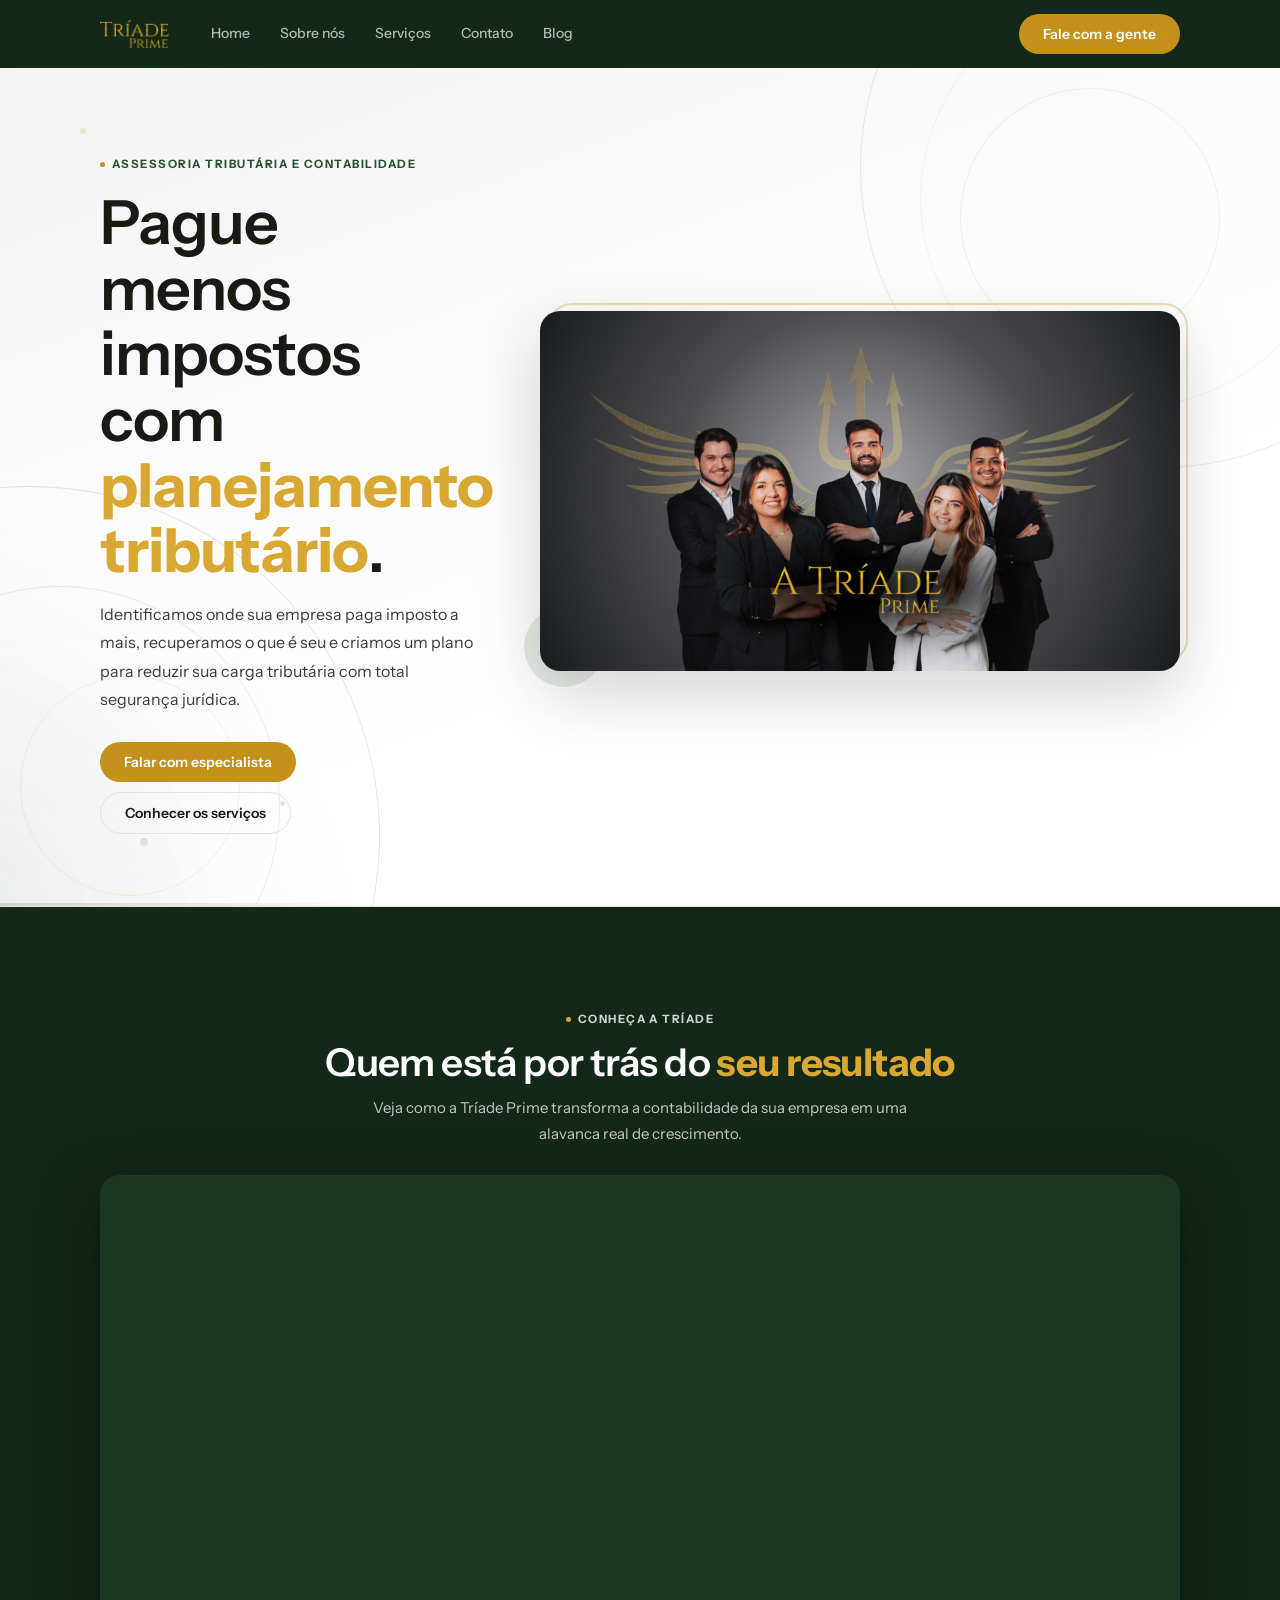
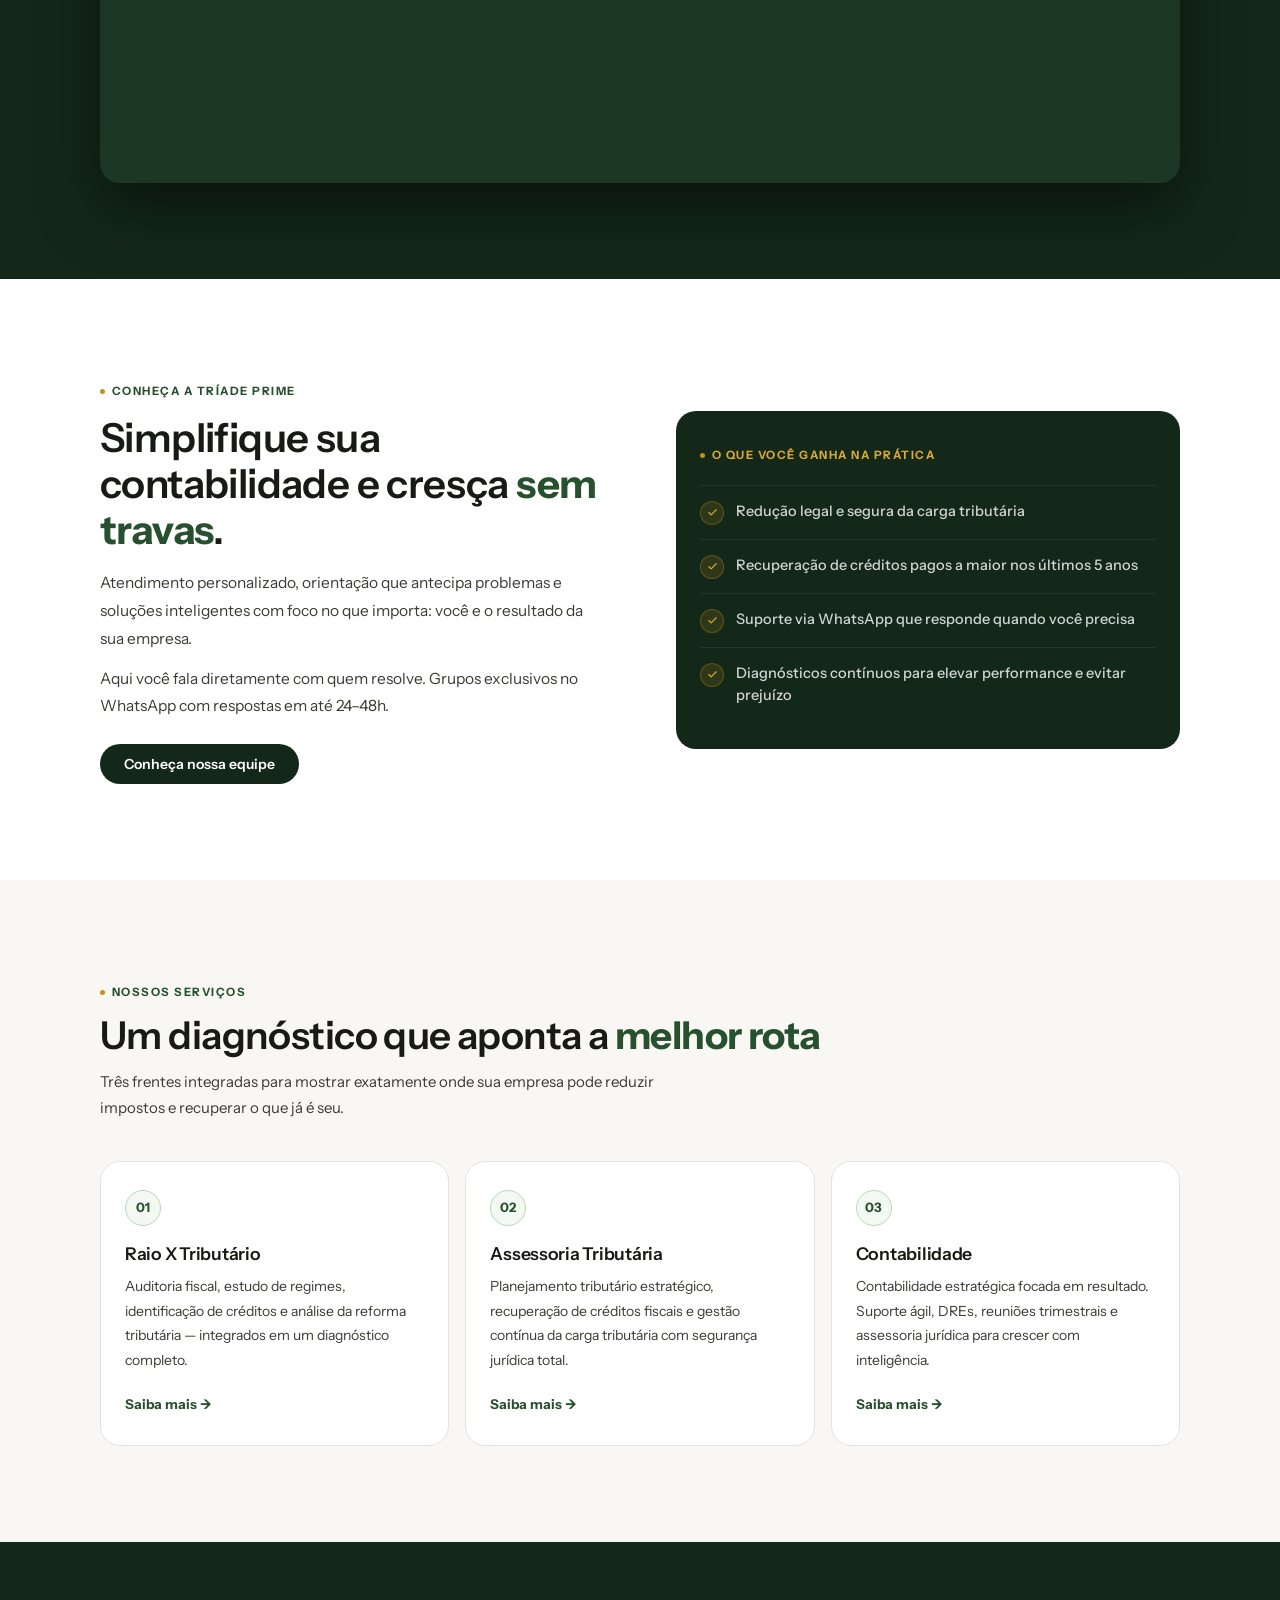
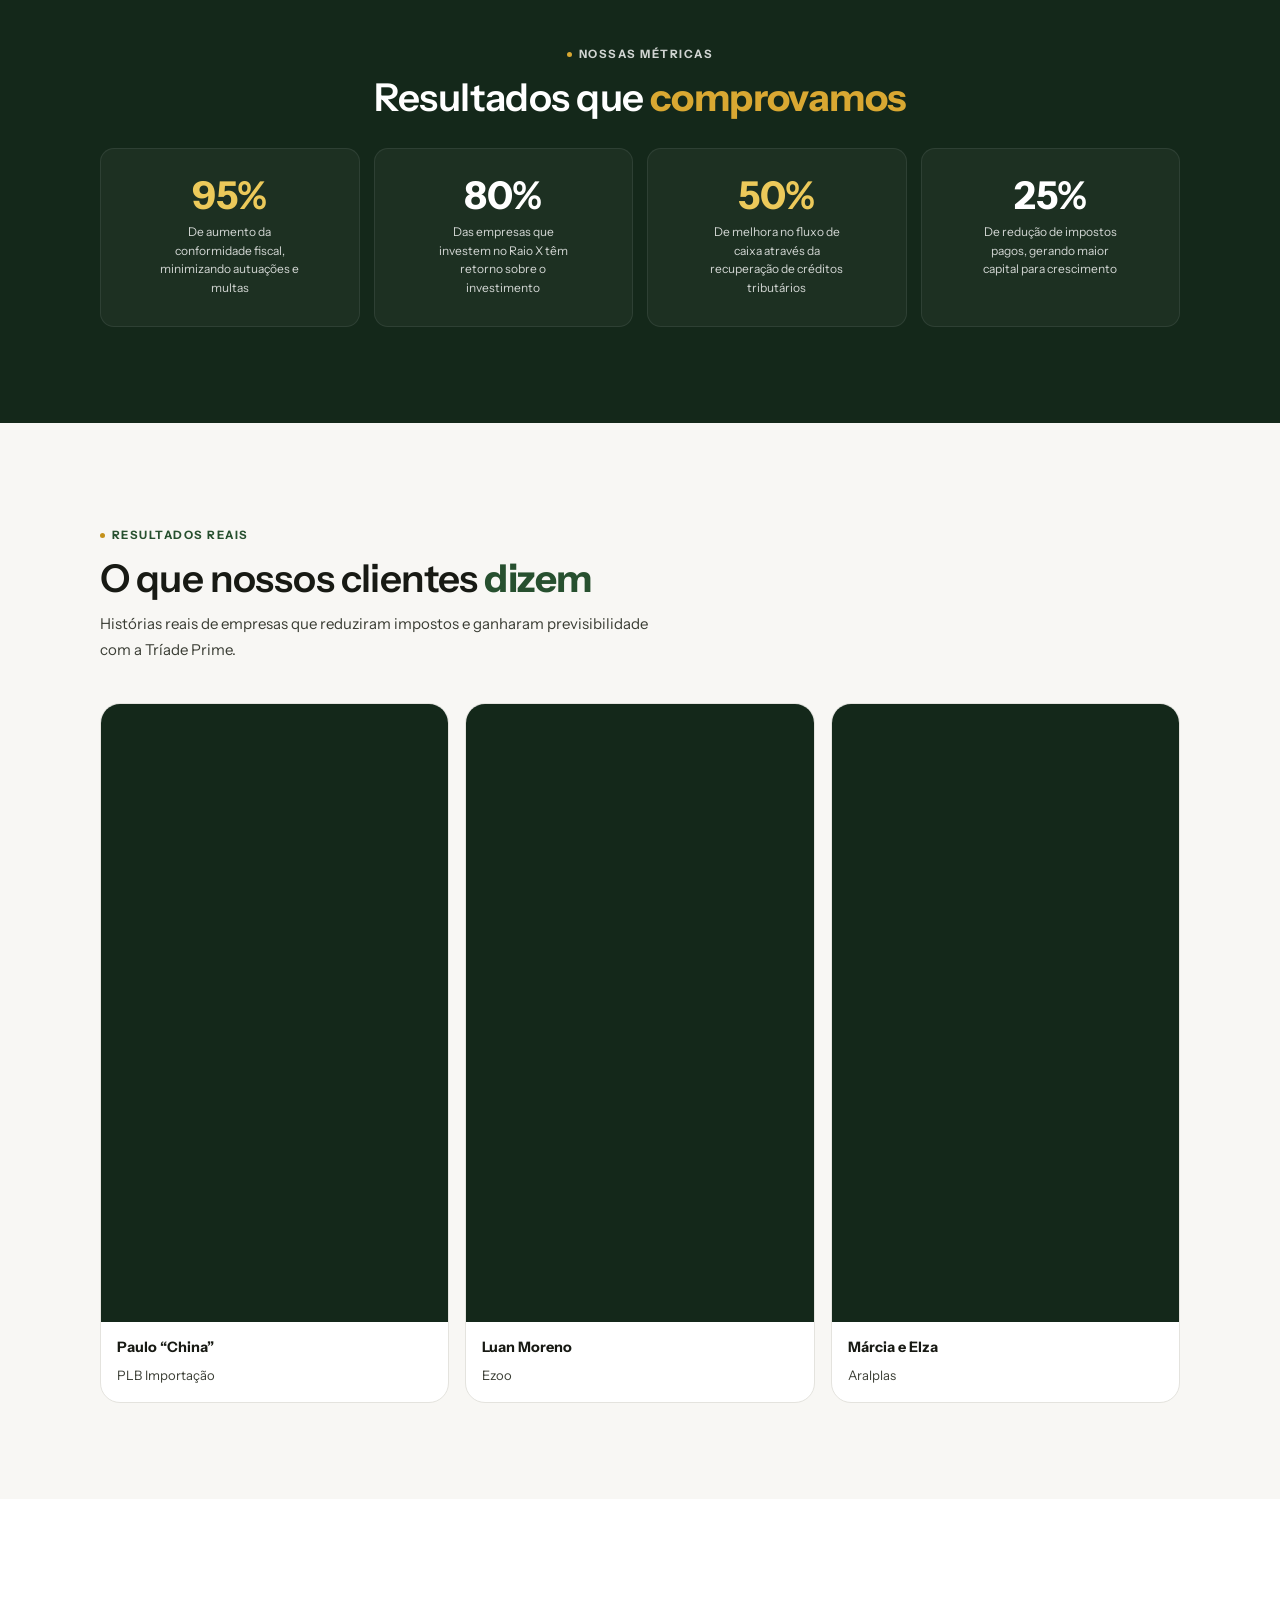
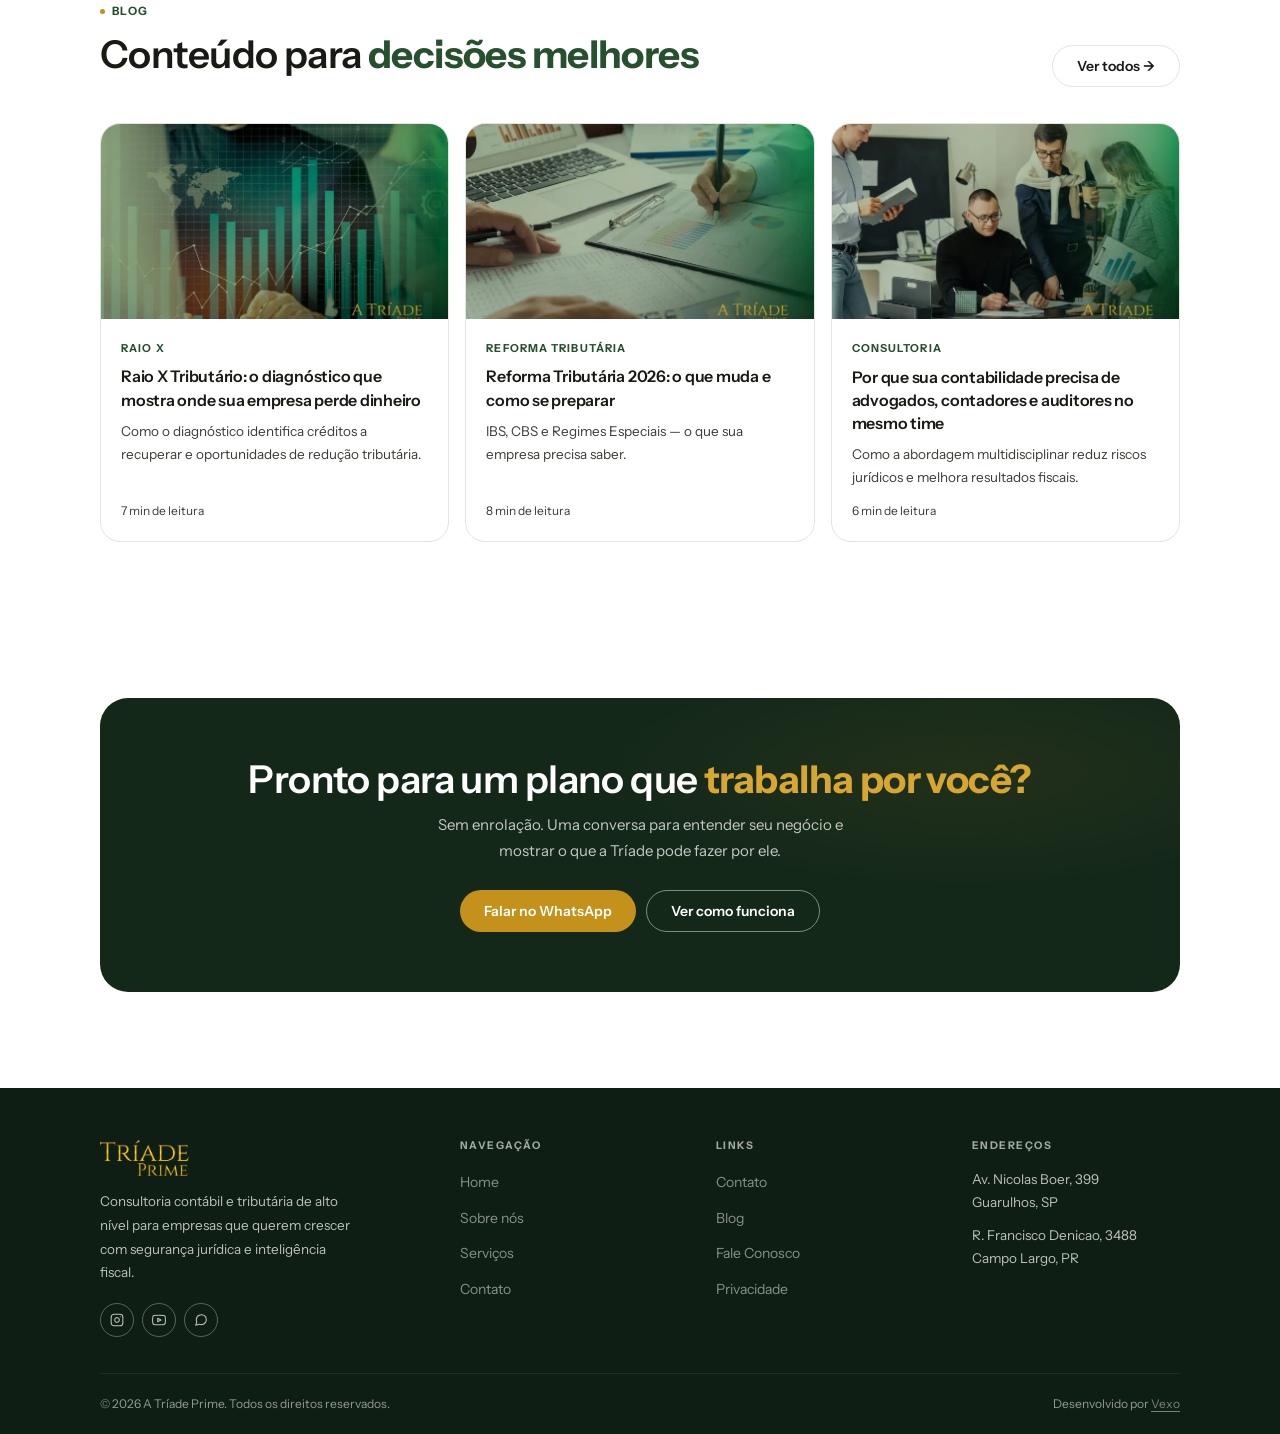
==== commit 8f4c73db: "Add files via upload" ====
--- a/index.html
+++ b/index.html
@@ -1,551 +1,559 @@
-﻿<!DOCTYPE html>
-<html lang="pt-BR">
-<head>
-<meta charset="UTF-8"/>
-<meta name="viewport" content="width=device-width,initial-scale=1.0"/>
-<meta name="theme-color" content="#14281a"/>
-<title>A Tríade Prime | Planejamento Tributário e Contabilidade Estratégica</title>
-<meta name="description" content="Reduza a carga tributária da sua empresa com segurança jurídica. Raio X Tributário, recuperação de créditos e contabilidade que pensa o seu negócio junto com você."/>
-<link rel="canonical" href="https://www.triadeprime.com.br/"/>
-<meta property="og:type" content="website"/>
-<meta property="og:locale" content="pt_BR"/>
-<meta property="og:title" content="A Tríade Prime | Planejamento Tributário e Contabilidade Estratégica"/>
-<meta property="og:description" content="Reduza a carga tributária da sua empresa com segurança jurídica. Raio X Tributário, recuperação de créditos e contabilidade que pensa o seu negócio junto com você."/>
-
-<link rel="preconnect" href="https://fonts.googleapis.com"/>
-<link rel="preconnect" href="https://fonts.gstatic.com" crossorigin/>
-<link href="https://fonts.googleapis.com/css2?family=Instrument+Sans:ital,wght@0,400;0,500;0,600;0,700;1,400;1,600&display=swap" rel="stylesheet"/>
-<style>
-/* TOKENS */
-:root{
-  --g9:#0f1e14; --g8:#14281a; --g7:#1c3824; --g6:#27502f; --g5:#376640;
-  --g2:#b8d9bc; --g1:#e4f0e5; --g0:#f3f8f3;
-  --au:#c4911a; --au2:#d9a832; --au3:#ecc95a;
-  --ink:#181a14; --mid:#3a3d34; --faint:#9aa094;
-  --rule:#e4e3de; --paper:#f8f7f4; --white:#ffffff;
-  --f:'Instrument Sans',system-ui,sans-serif;
-  --r8:8px; --r14:14px; --r20:20px; --r28:28px; --rp:9999px;
-  --ease:cubic-bezier(.4,0,.2,1);
-}
-*{box-sizing:border-box;margin:0;padding:0;}
-html{-webkit-font-smoothing:antialiased;scroll-behavior:smooth;}
-body{font-family:var(--f);font-size:16px;line-height:1.65;color:var(--ink);background:var(--white);overflow-x:hidden;}
-img{display:block;max-width:100%;height:auto;}
-a{color:inherit;text-decoration:none;}
-
-/* LAYOUT */
-.w{max-width:1160px;margin:0 auto;padding:0 20px;}
-@media(min-width:600px){.w{padding:0 32px;}}
-@media(min-width:1000px){.w{padding:0 40px;}}
-
-/* TYPE — base */
-h1,h2,h3,h4{font-family:var(--f);font-weight:600;color:var(--ink);letter-spacing:-.015em;line-height:1.15;}
-p{line-height:1.7;}
-
-/* KEY RULE: dark sections force all text white */
-.dark-sec{background:var(--g8);}
-.dark-sec,
-.dark-sec h1,.dark-sec h2,.dark-sec h3,.dark-sec h4,.dark-sec p,
-.dark-sec span,.dark-sec li,.dark-sec label{color:var(--white);}
-.dark-sec em{color:var(--au2) !important;}
-.dark-sec .sub{color:rgba(255,255,255,.75) !important;}
-.dark-sec .faint-txt{color:rgba(255,255,255,.65) !important;}
-
-/* Eyebrow */
-.eyebrow{
-  display:inline-flex;align-items:center;gap:7px;
-  font-size:11.5px;font-weight:700;letter-spacing:.13em;text-transform:uppercase;color:var(--g6);
-}
-.eyebrow::before{content:'';width:5px;height:5px;border-radius:50%;background:var(--au);}
-.dark-sec .eyebrow{color:rgba(255,255,255,.8);}
-.dark-sec .eyebrow::before{background:var(--au2);}
-em{font-style:normal;font-weight:700;color:var(--g6);}
-
-/* BUTTONS */
-.btn{
-  display:inline-flex;align-items:center;gap:8px;
-  font-family:var(--f);font-size:14px;font-weight:600;line-height:1;
-  padding:13px 24px;border-radius:var(--rp);border:none;cursor:pointer;
-  transition:transform .22s var(--ease),box-shadow .22s,background .22s,border-color .22s;
-  white-space:nowrap;
-}
-.btn:active{transform:scale(.97);}
-.btn-dk{background:var(--g8);color:var(--white);}
-.btn-dk:hover{background:var(--g7);box-shadow:0 5px 18px rgba(14,24,18,.28);}
-.btn-au{background:var(--au);color:var(--white);}
-.btn-au:hover{background:var(--au2);box-shadow:0 5px 18px rgba(196,145,26,.32);}
-.btn-ln{background:transparent;color:var(--ink);border:1.5px solid var(--rule);}
-.btn-ln:hover{border-color:var(--g6);color:var(--g6);}
-
-.btn-ln-w{color:var(--white);border-color:rgba(255,255,255,.45);}
-.btn-ln-w:hover{border-color:rgba(255,255,255,.65);}
-
-/* REVEAL */
-.rv{opacity:1;transform:none;transition:opacity .55s var(--ease),transform .55s var(--ease);}
-.js-on .rv{opacity:0;transform:translateY(16px);}
-.rv.in{opacity:1 !important;transform:none !important;}
-.rv.d1{transition-delay:.1s;}.rv.d2{transition-delay:.2s;}.rv.d3{transition-delay:.3s;}
-
-/* HEADER */
-.hdr{position:sticky;top:0;z-index:900;background:var(--g8);}
-.hdr-in{max-width:1160px;margin:0 auto;padding:0 20px;height:68px;display:flex;align-items:center;}
-@media(min-width:600px){.hdr-in{padding:0 32px;}}
-@media(min-width:1000px){.hdr-in{padding:0 40px;}}
-.hdr-logo img{height:28px;width:auto;}
-.hdr-nav{display:none;margin-left:28px;gap:2px;}
-.hdr-nav a{font-size:14px;font-weight:500;color:rgba(255,255,255,.68);padding:8px 14px;border-radius:var(--rp);transition:.2s;}
-.hdr-nav a:hover{color:var(--white);background:rgba(255,255,255,.07);}
-.hdr-cta{display:none;margin-left:auto;}
-.hdr-tog{margin-left:auto;background:none;border:none;cursor:pointer;display:flex;flex-direction:column;gap:5px;padding:6px;}
-.hdr-tog span{display:block;width:22px;height:2px;background:var(--white);border-radius:2px;transition:.25s;}
-.mob-nav{display:none;position:fixed;top:68px;inset:68px 0 0;background:var(--g8);z-index:899;padding:24px 20px;flex-direction:column;}
-.mob-nav.open{display:flex;}
-.mob-nav a{font-size:19px;font-weight:600;color:rgba(255,255,255,.8);padding:16px 6px;border-bottom:1px solid rgba(255,255,255,.07);transition:color .2s;}
-.mob-nav a:hover{color:var(--au3);}
-.mob-nav .btn{margin-top:24px;align-self:flex-start;}
-@media(min-width:860px){
-  .hdr-nav{display:flex;} .hdr-cta{display:inline-flex;} .hdr-tog{display:none;}
-}
-
-/* PAGE HERO */
-.pg-hero{
-  background:var(--g8);padding:44px 0 48px;
-  position:relative;overflow:hidden;
-}
-@media(min-width:860px){.pg-hero{padding:80px 0 72px;}}
-.pg-hero .w{position:relative;z-index:1;}
-.pg-hero h1{color:var(--white);font-size:clamp(1.9rem,6vw,3rem);max-width:720px;margin-bottom:14px;}
-.pg-hero em{color:var(--au2) !important;}
-.pg-hero p{color:rgba(255,255,255,.78);font-size:16px;max-width:560px;line-height:1.78;}
-.pg-hero .eyebrow{color:rgba(255,255,255,.8);margin-bottom:16px;}
-.pg-hero .eyebrow::before{background:var(--au2);}
-.trident-bg{
-  position:absolute;
-  right:-60px;top:50%;transform:translateY(-50%);
-  width:min(460px,52vw);opacity:.2;
-  pointer-events:none;
-  filter:drop-shadow(0 0 30px rgba(201,162,39,.1));
-}
-@media(max-width:600px){
-  .trident-bg{right:-80px;top:10%;transform:none;width:260px;opacity:.14;}
-}
-
-/* SECTIONS */
-.sec{padding:60px 0;}
-@media(min-width:860px){.sec{padding:96px 0;}}
-.sec-lt{background:var(--white);}
-.sec-pa{background:var(--paper);}
-.sec-dk{background:var(--g8);}
-.sec-dk .eyebrow{color:rgba(255,255,255,.8);}
-.sec-dk .eyebrow::before{background:var(--au2);}
-.sec-dk .sh p{color:rgba(255,255,255,.75);}
-.sec-dk h2,.sec-dk h3,.sec-dk h4{color:var(--white);}
-.sec-dk p{color:rgba(255,255,255,.8);}
-.sec-dk em{color:var(--au2) !important;}
-
-/* Section header */
-.sh{margin-bottom:40px;}
-.sh .eyebrow{margin-bottom:12px;}
-.sh h2{font-size:clamp(1.6rem,4.5vw,2.4rem);margin-bottom:10px;}
-.sh p{color:var(--mid);font-size:15px;line-height:1.75;max-width:580px;}
-.sh.center{text-align:center;}
-.sh.center p{margin:0 auto;}
-.sec-dk .sh h2{color:var(--white);}
-.sec-dk .sh p{color:rgba(255,255,255,.75);}
-
-/* 2-col grid */
-.grid2{display:grid;gap:36px;}
-@media(min-width:760px){.grid2{grid-template-columns:1fr 1fr;gap:52px;align-items:center;}}
-.grid3{display:grid;gap:16px;}
-@media(min-width:640px){.grid3{grid-template-columns:repeat(2,1fr);}}
-@media(min-width:900px){.grid3{grid-template-columns:repeat(3,1fr);}}
-
-/* Card base */
-.card{background:var(--white);border:1px solid var(--rule);border-radius:var(--r20);padding:28px 24px;transition:.28s var(--ease);}
-.card:hover{transform:translateY(-3px);box-shadow:0 12px 36px rgba(14,24,18,.09);}
-.card-dk{background:rgba(255,255,255,.04);border:1px solid rgba(255,255,255,.08);border-radius:var(--r20);padding:24px 20px;}
-.card-dk h3,.card-dk h4{color:var(--white);}
-.card-dk p{color:rgba(255,255,255,.8);}
-
-/* Image blocks */
-.img-block{border-radius:var(--r20);overflow:hidden;background:var(--g1);}
-.img-block img{width:100%;height:100%;object-fit:cover;display:block;}
-.img-block.ratio-4-3{aspect-ratio:4/3;}
-.img-block.ratio-16-9{aspect-ratio:16/9;}
-.img-block.ratio-3-4{aspect-ratio:3/4;}
-
-/* Checklist */
-.checks{list-style:none;display:flex;flex-direction:column;gap:10px;}
-.checks li{display:flex;align-items:flex-start;gap:12px;font-size:14.5px;color:var(--mid);}
-.ck{
-  width:20px;height:20px;border-radius:50%;flex-shrink:0;margin-top:2px;
-  background:var(--g0);border:1px solid var(--g2);
-  background-image:url("data:image/svg+xml,%3Csvg xmlns='http://www.w3.org/2000/svg' viewBox='0 0 24 24' fill='none' stroke='%23376640' stroke-width='2.5' stroke-linecap='round' stroke-linejoin='round'%3E%3Cpath d='M20 6L9 17l-5-5'/%3E%3C/svg%3E");
-  background-size:11px;background-position:center;background-repeat:no-repeat;
-}
-.ck-au{
-  background:rgba(196,145,26,.12);border:1px solid rgba(196,145,26,.3);
-  background-image:url("data:image/svg+xml,%3Csvg xmlns='http://www.w3.org/2000/svg' viewBox='0 0 24 24' fill='none' stroke='%23d9a832' stroke-width='2.5' stroke-linecap='round' stroke-linejoin='round'%3E%3Cpath d='M20 6L9 17l-5-5'/%3E%3C/svg%3E");
-  background-size:11px;background-position:center;background-repeat:no-repeat;
-}
-
-/* Icon circle */
-.ico{width:44px;height:44px;border-radius:50%;flex-shrink:0;display:flex;align-items:center;justify-content:center;}
-.ico-g{background:var(--g0);border:1px solid var(--g2);}
-.ico-au{background:rgba(196,145,26,.12);border:1px solid rgba(196,145,26,.25);}
-
-/* CTA strip */
-.cta-strip{
-  background:var(--g8);border-radius:var(--r28);
-  padding:44px 24px;text-align:center;position:relative;overflow:hidden;
-}
-@media(min-width:600px){.cta-strip{padding:60px 48px;}}
-.cta-strip::after{content:'';position:absolute;inset:0;background:radial-gradient(ellipse 55% 65% at 80% 25%,rgba(196,145,26,.08) 0%,transparent 60%);pointer-events:none;}
-.cta-strip h2{color:var(--white) !important;font-size:clamp(1.5rem,5vw,2.4rem);margin-bottom:10px;position:relative;}
-.cta-strip h2 em{color:var(--au2) !important;}
-.cta-strip p{color:rgba(255,255,255,.75) !important;max-width:420px;margin:0 auto 26px;font-size:15px;line-height:1.75;position:relative;}
-.cta-btns{display:flex;justify-content:center;gap:10px;flex-wrap:wrap;position:relative;}
-.sec-cta{padding:40px 0 64px;}
-@media(min-width:860px){.sec-cta{padding:60px 0 96px;}}
-
-/* Number stat */
-.stat-num{font-size:2.2rem;font-weight:700;line-height:1;margin-bottom:6px;}
-.stat-lbl{font-size:13px;line-height:1.5;}
-
-/* FOOTER */
-.ftr{background:var(--g9);padding:52px 0 0;}
-.ftr-grid{display:grid;gap:36px;padding-bottom:36px;border-bottom:1px solid rgba(255,255,255,.07);}
-@media(min-width:700px){.ftr-grid{grid-template-columns:1.5fr 1fr 1fr 1fr;gap:48px;}}
-.ftr-logo img{height:36px;width:auto;margin-bottom:14px;filter:brightness(1.1);}
-.ftr-desc{font-size:13.5px;color:rgba(255,255,255,.72);line-height:1.75;max-width:260px;margin-bottom:18px;}
-.ftr-social{display:flex;gap:8px;}
-.ftr-sl{width:34px;height:34px;border-radius:50%;border:1px solid rgba(255,255,255,.3);display:flex;align-items:center;justify-content:center;color:rgba(255,255,255,.72);transition:.22s;}
-.ftr-sl:hover{border-color:var(--au2);color:var(--au2);}
-.ftr-sl svg{width:14px;height:14px;}
-.ftr-col h4{font-size:10.5px;font-weight:700;letter-spacing:.14em;text-transform:uppercase;color:rgba(255,255,255,.62);margin-bottom:16px;}
-.ftr-col ul{display:flex;flex-direction:column;gap:9px;list-style:none;padding:0;}
-.ftr-col a{font-size:14px;color:rgba(255,255,255,.5);transition:color .2s;}
-.ftr-col a:hover{color:var(--white);}
-.ftr-addr{font-size:13.5px;color:rgba(255,255,255,.72);line-height:1.7;}
-.ftr-addr+.ftr-addr{margin-top:10px;}
-.ftr-bot{padding:20px 0;display:flex;flex-direction:column;align-items:center;gap:8px;text-align:center;font-size:12px;color:rgba(255,255,255,.55);}
-@media(min-width:700px){.ftr-bot{flex-direction:row;justify-content:space-between;text-align:left;}}
-</style>
-<style>
-.hero{background:linear-gradient(160deg,rgba(20,40,26,0.055) 0%,rgba(20,40,26,0.02) 38%,var(--white) 65%),var(--white);position:relative;overflow:hidden;border-bottom:1px solid var(--rule);}
-.hero-bg{position:absolute;inset:0;pointer-events:none;}
-
-/* Trident — prominent, right side */
-/* Deco circles injected */
-.hero-deco{position:absolute;inset:0;pointer-events:none;overflow:hidden;}
-.hero-deco-c1,.hero-deco-c2,.hero-deco-c3,.hero-deco-l1,.hero-deco-l2,.hero-deco-l3{position:absolute;border-radius:50%;border:1px solid rgba(39,80,47,.1);}
-.hero-deco-c1{width:600px;height:600px;right:-180px;top:-200px;}
-.hero-deco-c2{width:420px;height:420px;right:-60px;top:-80px;border-color:rgba(201,162,39,.12);}
-.hero-deco-c3{width:260px;height:260px;right:60px;top:20px;border-color:rgba(39,80,47,.08);}
-.hero-deco-l1{width:700px;height:700px;left:-320px;bottom:-280px;border-color:rgba(39,80,47,.13);background:radial-gradient(ellipse at 30% 70%,rgba(20,40,26,0.06) 0%,transparent 70%);}
-.hero-deco-l2{width:440px;height:440px;left:-160px;bottom:-120px;border-color:rgba(39,80,47,.09);background:radial-gradient(ellipse at 20% 80%,rgba(39,80,47,0.05) 0%,transparent 65%);}
-.hero-deco-l3{width:220px;height:220px;left:20px;bottom:10px;border-color:rgba(201,162,39,.14);}
-.hero-deco-dot{position:absolute;border-radius:50%;background:rgba(39,80,47,0.12);}
-.hero-deco-dot1{width:8px;height:8px;left:140px;bottom:60px;}
-.hero-deco-dot2{width:5px;height:5px;left:280px;bottom:100px;background:rgba(201,162,39,0.25);}
-.hero-deco-dot3{width:6px;height:6px;left:80px;top:60px;background:rgba(201,162,39,0.2);}
-.hero-deco-line{position:absolute;left:0;bottom:0;width:min(380px,40vw);height:3px;background:linear-gradient(90deg,rgba(39,80,47,0.18) 0%,transparent 100%);}
-@media(max-width:860px){.hero-deco-c1{width:380px;height:380px;right:-120px;top:-120px;}.hero-deco-c2{width:260px;height:260px;right:-40px;top:-40px;}.hero-deco-c3{display:none;}.hero-deco-l1{width:420px;height:420px;left:-180px;}.hero-deco-l2,.hero-deco-l3{display:none;}}
-.hero-bg-trident{
-  position:absolute;
-  right:-20px;top:50%;transform:translateY(-50%);
-  width:min(420px,44vw);
-  opacity:.18;
-  pointer-events:none;
-  filter:drop-shadow(0 0 20px rgba(39,80,47,.15));
-}
-@media(max-width:860px){.hero-bg-trident{right:-40px;width:260px;opacity:.12;top:20%;transform:none;}}
-@media(max-width:480px){.hero-bg-trident{right:-60px;width:200px;opacity:.08;}}
-
-/* Decorative circles */
-
-.hero-inner{position:relative;z-index:1;max-width:1160px;margin:0 auto;padding:60px 20px 48px;width:100%;}
-@media(min-width:600px){.hero-inner{padding:68px 32px 52px;}}
-@media(min-width:860px){.hero-inner{padding:96px 40px 80px;}}
-.hero-text{max-width:640px;}
-.hero h1{font-size:clamp(2.2rem,7.5vw,3.8rem);color:var(--ink);margin-bottom:16px;line-height:1.08;}
-.hero h1 em{color:var(--g6) !important;font-style:normal;}
-.hero-lead{font-size:16px;color:var(--mid);max-width:500px;line-height:1.78;margin-bottom:28px;}
-.hero-btns{display:flex;flex-direction:column;gap:10px;}
-@media(min-width:480px){.hero-btns{flex-direction:row;flex-wrap:wrap;}}
-.hero .eyebrow{color:var(--g6);margin-bottom:16px;}
-.hero .eyebrow::before{background:var(--au);}
-.yt-wrap{position:relative;border-radius:var(--r20);overflow:hidden;aspect-ratio:16/9;background:var(--g7);box-shadow:0 24px 60px rgba(0,0,0,.5);}
-.yt-wrap iframe{position:absolute;inset:0;width:100%;height:100%;border:none;}
-.sec-dk .sh{margin-bottom:28px;}
-.testi-grid{display:grid;gap:16px;margin-top:36px;}
-@media(min-width:640px){.testi-grid{grid-template-columns:repeat(3,1fr);}}
-.tc{border:1px solid var(--rule);border-radius:var(--r20);overflow:hidden;background:var(--white);transition:.28s var(--ease);}
-.tc:hover{transform:translateY(-3px);box-shadow:0 12px 36px rgba(14,24,18,.1);}
-.tc-vid{position:relative;aspect-ratio:9/16;background:var(--g8);}
-.tc-vid iframe{position:absolute;inset:0;width:100%;height:100%;border:none;}
-.tc-info{padding:14px 16px;}
-.tc-info b{font-size:.9rem;font-weight:700;display:block;margin-bottom:2px;color:var(--ink);}
-.tc-info span{font-size:13px;color:var(--mid);}
-.metrics-grid{display:grid;grid-template-columns:1fr 1fr;gap:14px;}
-@media(min-width:640px){.metrics-grid{grid-template-columns:repeat(4,1fr);}}
-.metric-card{background:rgba(255,255,255,.04);border:1px solid rgba(255,255,255,.08);border-radius:var(--r14);padding:28px 20px;text-align:center;}
-.metric-val{font-size:2.4rem;font-weight:700;color:var(--white);line-height:1;margin-bottom:8px;}
-.metric-val.gold{color:var(--au3);}
-.metric-lbl{font-size:12px;color:rgba(255,255,255,.7);line-height:1.55;max-width:140px;margin:0 auto;}
-.simplify-g{display:grid;gap:48px;align-items:center;}
-@media(min-width:860px){.simplify-g{grid-template-columns:1fr 1fr;gap:72px;}}
-.checks-box{background:var(--g8);border-radius:var(--r20);padding:28px 24px;}
-.ci{display:flex;align-items:flex-start;gap:12px;padding:14px 0;border-top:1px solid rgba(255,255,255,.07);}
-.ci:first-of-type{border-top:none;}
-.ci-ico{width:24px;height:24px;border-radius:50%;flex-shrink:0;margin-top:1px;background:rgba(196,145,26,.15);border:1px solid rgba(196,145,26,.35);display:flex;align-items:center;justify-content:center;}
-.ci-ico svg{width:11px;height:11px;color:var(--au2);}
-.ci p{color:rgba(255,255,255,.8);font-size:14.5px;font-weight:500;line-height:1.55;}
-.srv-grid{display:grid;gap:16px;}
-@media(min-width:700px){.srv-grid{grid-template-columns:repeat(3,1fr);}}
-.srv-card{background:var(--white);border:1px solid var(--rule);border-radius:var(--r20);padding:28px 24px;transition:.28s var(--ease);}
-.srv-card:hover{transform:translateY(-4px);border-color:var(--au3);box-shadow:0 12px 36px rgba(14,24,18,.09);}
-.srv-n{display:inline-flex;align-items:center;justify-content:center;width:36px;height:36px;border-radius:50%;background:var(--g0);border:1px solid var(--g2);font-size:13px;font-weight:700;color:var(--g6);margin-bottom:18px;}
-.srv-card h3{font-size:1.1rem;margin-bottom:10px;color:var(--ink);}
-.srv-card p{color:var(--mid);font-size:14px;line-height:1.75;margin-bottom:18px;}
-.srv-link{display:inline-flex;align-items:center;gap:5px;font-size:13.5px;font-weight:700;color:var(--g6);transition:gap .22s;}
-.srv-link:hover{gap:9px;}
-.tl{display:flex;flex-direction:column;gap:0;}
-.tl-item{display:flex;gap:18px;padding:24px 0;border-top:1px solid var(--rule);}
-.tl-item:first-child{border-top:none;padding-top:0;}
-.tl-n{flex-shrink:0;width:38px;height:38px;border-radius:50%;border:2px solid var(--au);display:flex;align-items:center;justify-content:center;font-size:14px;font-weight:700;color:var(--au);margin-top:1px;}
-.tl-body h3{font-size:1.05rem;margin-bottom:6px;color:var(--ink);}
-.tl-body p{font-size:14.5px;color:var(--mid);line-height:1.7;}
-@media(min-width:860px){
-  .tl{flex-direction:row;position:relative;}
-  .tl::before{content:'';position:absolute;top:19px;left:19px;right:19px;height:2px;background:var(--rule);}
-  .tl-item{flex-direction:column;border-top:none;padding:0 32px 0 0;flex:1;}
-  .tl-item:last-child{padding-right:0;}
-  .tl-n{position:relative;z-index:1;background:var(--white);}
-  .tl-body{padding-top:18px;}
-}
-.blog-top{display:flex;align-items:flex-end;justify-content:space-between;gap:16px;flex-wrap:wrap;}
-.blog-g{display:grid;gap:16px;}
-@media(min-width:640px){.blog-g{grid-template-columns:repeat(3,1fr);}}
-.bc-card{border:1px solid var(--rule);border-radius:var(--r20);overflow:hidden;background:var(--white);display:flex;flex-direction:column;transition:.28s var(--ease);text-decoration:none;color:inherit;}
-.bc-card:hover{transform:translateY(-4px);box-shadow:0 14px 40px rgba(14,24,18,.1);border-color:var(--g2);}
-.bc-card:hover img{transform:scale(1.05);}
-</style>
-<link rel="stylesheet" href="style.css">
-<link rel="manifest" href="manifest.json">
-</head>
-<body>
-<header class="hdr">
-  <div class="hdr-in">
-    <a href="/" aria-label="A Tríade Prime"><img class="hdr-logo" src="[data-uri]" alt="A Tríade Prime" width="140" height="56" style="height:28px;width:auto;"/></a>
-    <nav class="hdr-nav" aria-label="Principal">
-      <a href="/">Home</a><a href="/sobre-nos">Sobre nós</a><a href="/servicos">Serviços</a>
-      <a href="/contato">Contato</a><a href="/blog">Blog</a>
-    </nav>
-    <a href="/contato" class="btn btn-au hdr-cta">Fale com a gente</a>
-    <button class="hdr-tog" id="tog" aria-label="Abrir menu" aria-expanded="false">
-      <span></span><span></span><span></span>
-    </button>
-  </div>
-</header>
-<nav class="mob-nav" id="mnav">
-  <a href="/">Home</a><a href="/sobre-nos">Sobre nós</a><a href="/servicos">Serviços</a>
-  <a href="/contato">Contato</a><a href="/blog">Blog</a>
-  <a href="/contato" class="btn btn-au">Fale com a gente</a>
-</nav>
-<main>
-
-<section class="hero">
-  <div class="hero-bg"><div class="hero-deco"><div class="hero-deco-c1"></div><div class="hero-deco-c2"></div><div class="hero-deco-c3"></div><div class="hero-deco-l1"></div><div class="hero-deco-l2"></div><div class="hero-deco-l3"></div><div class="hero-deco-dot hero-deco-dot1"></div><div class="hero-deco-dot hero-deco-dot2"></div><div class="hero-deco-dot hero-deco-dot3"></div><div class="hero-deco-line"></div></div>
-  <img class="hero-bg-trident" src="[data-uri]" alt="" aria-hidden="true"/></div>
-  <div class="hero-inner">
-    <div class="hero-text">
-      <div class="eyebrow" style="margin-bottom:16px;display:inline-flex;">Assessoria tributária e contabilidade</div>
-      <h1>Pague menos impostos dentro da legalidade, com planejamento tributário.</h1>
-      <p class="hero-lead">Identificamos onde sua empresa paga imposto a mais, recuperamos o que é seu e criamos um plano para reduzir sua carga tributária com total segurança jurídica.</p>
-      <div class="hero-btns">
-        <a href="/contato" class="btn btn-au">Falar com especialista</a>
-        <a href="/servicos" class="btn btn-ln">Conhecer os serviços</a>
-      </div>
-    </div>
-  </div>
-</section>
-
-<section class="sec sec-dk">
-  <div class="w">
-    <div class="sh center rv">
-      <div class="eyebrow">Conheça a Tríade</div>
-      <h2>Quem está por trás do <em>seu resultado</em></h2>
-      <p>Veja como a Tríade Prime transforma a contabilidade da sua empresa em uma alavanca real de crescimento.</p>
-    </div>
-    <div class="yt-wrap rv d1">
-      <iframe src="https://www.youtube.com/embed/yzlXgh5W3-M?rel=0&modestbranding=1" title="Conheça a Tríade Prime" allow="accelerometer; autoplay; clipboard-write; encrypted-media; gyroscope; picture-in-picture" allowfullscreen loading="lazy"></iframe>
-    </div>
-  </div>
-</section>
-
-<section class="sec sec-lt">
-  <div class="w simplify-g">
-    <div class="rv">
-      <div class="eyebrow" style="margin-bottom:14px;display:inline-flex;">Conheça a Tríade Prime</div>
-      <h2 style="font-size:clamp(1.7rem,4.5vw,2.5rem);margin-bottom:16px;">Simplifique sua contabilidade e cresça <em>sem travas</em>.</h2>
-      <p style="color:var(--mid);font-size:15.5px;line-height:1.8;margin-bottom:12px;">Atendimento personalizado, orientação que antecipa problemas e soluções inteligentes com foco no que importa: você e o resultado da sua empresa.</p>
-      <p style="color:var(--mid);font-size:15.5px;line-height:1.8;margin-bottom:24px;">Aqui você fala diretamente com quem resolve. Grupos exclusivos no WhatsApp com respostas em até 24–48h.</p>
-      <a href="/sobre-nos" class="btn btn-dk">Conheça nossa equipe</a>
-    </div>
-    <div class="checks-box rv d1">
-      <div class="eyebrow" style="color:var(--au2);margin-bottom:20px;display:inline-flex;">O que você ganha na prática</div>
-      <div class="ci"><span class="ci-ico"><svg viewBox="0 0 24 24" fill="none" stroke="currentColor" stroke-width="2.5" stroke-linecap="round" stroke-linejoin="round"><path d="M20 6L9 17l-5-5"/></svg></span><p>Redução legal e segura da carga tributária</p></div>
-      <div class="ci"><span class="ci-ico"><svg viewBox="0 0 24 24" fill="none" stroke="currentColor" stroke-width="2.5" stroke-linecap="round" stroke-linejoin="round"><path d="M20 6L9 17l-5-5"/></svg></span><p>Recuperação de créditos pagos a maior nos últimos 5 anos</p></div>
-      <div class="ci"><span class="ci-ico"><svg viewBox="0 0 24 24" fill="none" stroke="currentColor" stroke-width="2.5" stroke-linecap="round" stroke-linejoin="round"><path d="M20 6L9 17l-5-5"/></svg></span><p>Suporte via WhatsApp que responde quando você precisa</p></div>
-      <div class="ci"><span class="ci-ico"><svg viewBox="0 0 24 24" fill="none" stroke="currentColor" stroke-width="2.5" stroke-linecap="round" stroke-linejoin="round"><path d="M20 6L9 17l-5-5"/></svg></span><p>Diagnósticos contínuos para elevar performance e evitar prejuízo</p></div>
-    </div>
-  </div>
-</section>
-
-<section class="sec sec-pa">
-  <div class="w">
-    <div class="sh rv">
-      <div class="eyebrow">Nossos Serviços</div>
-      <h2>Um diagnóstico que aponta a <em>melhor rota</em></h2>
-      <p>Três frentes integradas para mostrar exatamente onde sua empresa pode reduzir impostos e recuperar o que já é seu.</p>
-    </div>
-    <div class="srv-grid">
-      <article class="srv-card rv"><div class="srv-n">01</div><h3>Raio X Tributário</h3><p>Auditoria fiscal, estudo de regimes, identificação de créditos e análise da reforma tributária — integrados em um diagnóstico completo.</p><a href="/servicos#raio-x" class="srv-link">Saiba mais →</a></article>
-      <article class="srv-card rv d1"><div class="srv-n">02</div><h3>Assessoria Tributária</h3><p>Planejamento tributário estratégico, recuperação de créditos fiscais e gestão contínua da carga tributária com segurança jurídica total.</p><a href="/servicos#assessoria" class="srv-link">Saiba mais →</a></article>
-      <article class="srv-card rv d2"><div class="srv-n">03</div><h3>Contabilidade</h3><p>Contabilidade estratégica focada em resultado. Suporte ágil, DREs, reuniões trimestrais e assessoria jurídica para crescer com inteligência.</p><a href="/servicos#contabilidade" class="srv-link">Saiba mais →</a></article>
-    </div>
-  </div>
-</section>
-
-<section class="sec sec-dk">
-  <div class="w">
-    <div class="sh center rv">
-      <div class="eyebrow">Nossas Métricas</div>
-      <h2>Resultados que <em>comprovamos</em></h2>
-    </div>
-    <div class="metrics-grid rv d1">
-      <div class="metric-card"><div class="metric-val gold">95%</div><p class="metric-lbl">De aumento da conformidade fiscal, minimizando autuações e multas</p></div>
-      <div class="metric-card"><div class="metric-val">80%</div><p class="metric-lbl">Das empresas que investem no Raio X têm retorno sobre o investimento</p></div>
-      <div class="metric-card"><div class="metric-val gold">50%</div><p class="metric-lbl">De melhora no fluxo de caixa através da recuperação de créditos tributários</p></div>
-      <div class="metric-card"><div class="metric-val">25%</div><p class="metric-lbl">De redução de impostos pagos, gerando maior capital para crescimento</p></div>
-    </div>
-  </div>
-</section>
-
-
-
-<section class="sec sec-pa">
-  <div class="w">
-    <div class="sh rv">
-      <div class="eyebrow">Resultados reais</div>
-      <h2>O que nossos clientes <em>dizem</em></h2>
-      <p>Histórias reais de empresas que reduziram impostos e ganharam previsibilidade com a Tríade Prime.</p>
-    </div>
-    <div class="testi-grid">
-      <article class="tc rv"><div class="tc-vid"><iframe src="https://www.youtube.com/embed/uE0ULgBlzu8?rel=0&modestbranding=1" title="Depoimento" allow="accelerometer; autoplay; clipboard-write; encrypted-media; gyroscope; picture-in-picture" allowfullscreen loading="lazy"></iframe></div><div class="tc-info"><b>Paulo &#8220;China&#8221;</b><span>PLB Importação</span></div></article>
-      <article class="tc rv d1"><div class="tc-vid"><iframe src="https://www.youtube.com/embed/Gebl146vsPM?rel=0&modestbranding=1" title="Depoimento" allow="accelerometer; autoplay; clipboard-write; encrypted-media; gyroscope; picture-in-picture" allowfullscreen loading="lazy"></iframe></div><div class="tc-info"><b>Luan Moreno</b><span>Ezoo</span></div></article>
-      <article class="tc rv d2"><div class="tc-vid"><iframe src="https://www.youtube.com/embed/KIPO2S1gJn0?rel=0&modestbranding=1" title="Depoimento" allow="accelerometer; autoplay; clipboard-write; encrypted-media; gyroscope; picture-in-picture" allowfullscreen loading="lazy"></iframe></div><div class="tc-info"><b>Márcia e Elza</b><span>Aralplas</span></div></article>
-    </div>
-  </div>
-</section>
-
-<section class="sec sec-lt">
-  <div class="w">
-    <div class="blog-top rv">
-      <div class="sh" style="margin-bottom:0;"><div class="eyebrow">Blog</div><h2>Conteúdo para <em>decisões melhores</em></h2></div>
-      <a href="/blog" class="btn btn-ln btn-sm" style="flex-shrink:0;">Ver todos →</a>
-    </div>
-    <div class="blog-g" style="margin-top:36px;">
-      <a href="/blog/raio-x-tributario-diagnostico" class="bc-card rv ">
-  <div style="aspect-ratio:16/9;overflow:hidden;background:var(--g1);"><img src="[data-uri]" alt="Raio X Tributário: o diagnóstico que mostra onde sua empresa perde dinheiro" loading="lazy" width="700" height="394" style="width:100%;height:100%;object-fit:cover;transition:transform .5s;"/></div>
-  <div style="padding:20px;flex:1;display:flex;flex-direction:column;">
-    <span style="font-size:11px;font-weight:700;letter-spacing:.1em;text-transform:uppercase;color:var(--g6);margin-bottom:8px;display:block;">Raio X</span>
-    <h3 style="font-size:1rem;line-height:1.45;margin-bottom:8px;color:var(--ink);">Raio X Tributário: o diagnóstico que mostra onde sua empresa perde dinheiro</h3>
-    <p style="font-size:13.5px;color:var(--mid);line-height:1.7;margin-bottom:12px;flex:1;">Como o diagnóstico identifica créditos a recuperar e oportunidades de redução tributária.</p>
-    <div style="font-size:12px;color:var(--mid);">7 min de leitura</div>
-  </div>
-</a><a href="/blog/reforma-tributaria-2026" class="bc-card rv d1">
-  <div style="aspect-ratio:16/9;overflow:hidden;background:var(--g1);"><img src="[data-uri]" alt="Reforma Tributária 2026: o que muda e como se preparar" loading="lazy" width="700" height="394" style="width:100%;height:100%;object-fit:cover;transition:transform .5s;"/></div>
-  <div style="padding:20px;flex:1;display:flex;flex-direction:column;">
-    <span style="font-size:11px;font-weight:700;letter-spacing:.1em;text-transform:uppercase;color:var(--g6);margin-bottom:8px;display:block;">Reforma Tributária</span>
-    <h3 style="font-size:1rem;line-height:1.45;margin-bottom:8px;color:var(--ink);">Reforma Tributária 2026: o que muda e como se preparar</h3>
-    <p style="font-size:13.5px;color:var(--mid);line-height:1.7;margin-bottom:12px;flex:1;">IBS, CBS e Regimes Especiais — o que sua empresa precisa saber.</p>
-    <div style="font-size:12px;color:var(--mid);">8 min de leitura</div>
-  </div>
-</a><a href="/blog/equipe-multidisciplinar-contabilidade" class="bc-card rv d2">
-  <div style="aspect-ratio:16/9;overflow:hidden;background:var(--g1);"><img src="[data-uri]" alt="Por que sua contabilidade precisa de advogados, contadores e auditores no mesmo time" loading="lazy" width="700" height="394" style="width:100%;height:100%;object-fit:cover;transition:transform .5s;"/></div>
-  <div style="padding:20px;flex:1;display:flex;flex-direction:column;">
-    <span style="font-size:11px;font-weight:700;letter-spacing:.1em;text-transform:uppercase;color:var(--g6);margin-bottom:8px;display:block;">Consultoria</span>
-    <h3 style="font-size:1rem;line-height:1.45;margin-bottom:8px;color:var(--ink);">Por que sua contabilidade precisa de advogados, contadores e auditores no mesmo time</h3>
-    <p style="font-size:13.5px;color:var(--mid);line-height:1.7;margin-bottom:12px;flex:1;">Como a abordagem multidisciplinar reduz riscos jurídicos e melhora resultados fiscais.</p>
-    <div style="font-size:12px;color:var(--mid);">6 min de leitura</div>
-  </div>
-</a>
-    </div>
-  </div>
-</section>
-
-<section class="sec-cta">
-  <div class="w">
-    <div class="cta-strip rv">
-      <h2>Pronto para um plano que <em>trabalha por você?</em></h2>
-      <p>Sem enrolação. Uma conversa para entender seu negócio e mostrar o que a Tríade pode fazer por ele.</p>
-      <div class="cta-btns">
-        <a href="/contato" class="btn btn-au">Falar no WhatsApp</a>
-        <a href="/servicos" class="btn btn-ln-w">Ver como funciona</a>
-      </div>
-    </div>
-  </div>
-</section>
-
-</main>
-<footer class="ftr">
-  <div class="w">
-    <div class="ftr-grid">
-      <div>
-        <div class="ftr-logo"><img src="[data-uri]" alt="A Tríade Prime" width="130" height="52"/></div>
-        <p class="ftr-desc">Consultoria contábil e tributária de alto nível para empresas que querem crescer com segurança jurídica e inteligência fiscal.</p>
-        <div class="ftr-social">
-          <a href="#" class="ftr-sl" aria-label="Instagram"><svg viewBox="0 0 24 24" fill="none" stroke="currentColor" stroke-width="1.8" stroke-linecap="round" stroke-linejoin="round"><rect x="2" y="2" width="20" height="20" rx="5"/><path d="M16 11.37A4 4 0 1112.63 8 4 4 0 0116 11.37z"/><line x1="17.5" y1="6.5" x2="17.51" y2="6.5"/></svg></a>
-          <a href="#" class="ftr-sl" aria-label="YouTube"><svg viewBox="0 0 24 24" fill="none" stroke="currentColor" stroke-width="1.8" stroke-linecap="round" stroke-linejoin="round"><path d="M22.54 6.42a2.78 2.78 0 00-1.95-1.96C18.88 4 12 4 12 4s-6.88 0-8.59.46A2.78 2.78 0 001.46 6.42 29 29 0 001 12a29 29 0 00.46 5.58 2.78 2.78 0 001.95 1.96C5.12 20 12 20 12 20s6.88 0 8.59-.46a2.78 2.78 0 001.95-1.96A29 29 0 0023 12a29 29 0 00-.46-5.58z"/><polygon points="9.75 15.02 15.5 12 9.75 8.98 9.75 15.02"/></svg></a>
-          <a href="#" class="ftr-sl" aria-label="WhatsApp"><svg viewBox="0 0 24 24" fill="none" stroke="currentColor" stroke-width="1.8" stroke-linecap="round" stroke-linejoin="round"><path d="M21 11.5a8.38 8.38 0 01-.9 3.8 8.5 8.5 0 01-7.6 4.7 8.38 8.38 0 01-3.8-.9L3 21l1.9-5.7a8.38 8.38 0 01-.9-3.8 8.5 8.5 0 014.7-7.6 8.38 8.38 0 013.8-.9h.5a8.48 8.48 0 018 8v.5z"/></svg></a>
-        </div>
-      </div>
-      <div class="ftr-col"><h4>Navegação</h4><ul>
-        <li><a href="/">Home</a></li><li><a href="/sobre-nos">Sobre nós</a></li>
-        <li><a href="/servicos">Serviços</a></li><li><a href="/contato">Contato</a></li>
-      </ul></div>
-      <div class="ftr-col"><h4>Links</h4><ul>
-        <li><a href="/contato">Contato</a></li><li><a href="/blog">Blog</a></li>
-        <li><a href="/contato">Fale Conosco</a></li><li><a href="/politica-de-privacidade">Privacidade</a></li>
-      </ul></div>
-      <div class="ftr-col"><h4>Endereços</h4>
-        <p class="ftr-addr">Av. Nicolas Boer, 399<br>Guarulhos, SP</p>
-        <p class="ftr-addr">R. Francisco Denicao, 3488<br>Campo Largo, PR</p>
-      </div>
-    </div>
-    <div class="ftr-bot">
-      <span>© 2026 A Tríade Prime. Todos os direitos reservados.</span>
-      <span>Desenvolvido por <a href="https://byvexo.com.br/" target="_blank" rel="noopener" style="color:inherit;text-decoration:underline;text-underline-offset:3px;opacity:.8;">Vexo</a></span>
-    </div>
-  </div>
-</footer>
-<script>
-const tog=document.getElementById('tog'),mnav=document.getElementById('mnav');
-let op=false;
-tog.addEventListener('click',()=>{
-  op=!op;mnav.classList.toggle('open',op);tog.setAttribute('aria-expanded',op);
-  const s=tog.querySelectorAll('span');
-  if(op){s[0].style.transform='translateY(7px) rotate(45deg)';s[1].style.opacity='0';s[2].style.transform='translateY(-7px) rotate(-45deg)';}
-  else{s.forEach(x=>{x.style.transform='';x.style.opacity='';});}
-});
-mnav.querySelectorAll('a').forEach(a=>a.addEventListener('click',()=>{
-  op=false;mnav.classList.remove('open');tog.setAttribute('aria-expanded',false);
-  tog.querySelectorAll('span').forEach(x=>{x.style.transform='';x.style.opacity='';});
-}));
-document.body.classList.add('js-on');
-const ro=new IntersectionObserver(es=>{es.forEach(e=>{if(e.isIntersecting){e.target.classList.add('in');ro.unobserve(e.target);}});},{threshold:.08,rootMargin:'0px 0px -24px 0px'});
-document.querySelectorAll('.rv').forEach(el=>ro.observe(el));
-</script>
-</html>+﻿<!DOCTYPE html>
+<html lang="pt-BR">
+<head>
+<meta charset="UTF-8"/>
+<meta name="viewport" content="width=device-width,initial-scale=1.0"/>
+<meta name="theme-color" content="#14281a"/>
+<title>A Tríade Prime | Planejamento Tributário e Contabilidade Estratégica</title>
+<meta name="description" content="Reduza a carga tributária da sua empresa com segurança jurídica. Raio X Tributário, recuperação de créditos e contabilidade que pensa o seu negócio junto com você."/>
+<link rel="canonical" href="https://www.triadeprime.com.br/"/>
+<meta property="og:type" content="website"/>
+<meta property="og:locale" content="pt_BR"/>
+<meta property="og:title" content="A Tríade Prime | Planejamento Tributário e Contabilidade Estratégica"/>
+<meta property="og:description" content="Reduza a carga tributária da sua empresa com segurança jurídica. Raio X Tributário, recuperação de créditos e contabilidade que pensa o seu negócio junto com você."/>
+
+<link rel="preconnect" href="https://fonts.googleapis.com"/>
+<link rel="preconnect" href="https://fonts.gstatic.com" crossorigin/>
+<link href="https://fonts.googleapis.com/css2?family=Instrument+Sans:ital,wght@0,400;0,500;0,600;0,700;1,400;1,600&display=swap" rel="stylesheet"/>
+<style>
+/* TOKENS */
+:root{
+  --g9:#0f1e14; --g8:#14281a; --g7:#1c3824; --g6:#27502f; --g5:#376640;
+  --g2:#b8d9bc; --g1:#e4f0e5; --g0:#f3f8f3;
+  --au:#c4911a; --au2:#d9a832; --au3:#ecc95a;
+  --ink:#181a14; --mid:#3a3d34; --faint:#9aa094;
+  --rule:#e4e3de; --paper:#f8f7f4; --white:#ffffff;
+  --f:'Instrument Sans',system-ui,sans-serif;
+  --r8:8px; --r14:14px; --r20:20px; --r28:28px; --rp:9999px;
+  --ease:cubic-bezier(.4,0,.2,1);
+}
+*{box-sizing:border-box;margin:0;padding:0;}
+html{-webkit-font-smoothing:antialiased;scroll-behavior:smooth;}
+body{font-family:var(--f);font-size:16px;line-height:1.65;color:var(--ink);background:var(--white);overflow-x:hidden;}
+img{display:block;max-width:100%;height:auto;}
+a{color:inherit;text-decoration:none;}
+
+/* LAYOUT */
+.w{max-width:1160px;margin:0 auto;padding:0 20px;}
+@media(min-width:600px){.w{padding:0 32px;}}
+@media(min-width:1000px){.w{padding:0 40px;}}
+
+/* TYPE — base */
+h1,h2,h3,h4{font-family:var(--f);font-weight:600;color:var(--ink);letter-spacing:-.015em;line-height:1.15;}
+p{line-height:1.7;}
+
+/* KEY RULE: dark sections force all text white */
+.dark-sec{background:var(--g8);}
+.dark-sec,
+.dark-sec h1,.dark-sec h2,.dark-sec h3,.dark-sec h4,.dark-sec p,
+.dark-sec span,.dark-sec li,.dark-sec label{color:var(--white);}
+.dark-sec em{color:var(--au2) !important;}
+.dark-sec .sub{color:rgba(255,255,255,.75) !important;}
+.dark-sec .faint-txt{color:rgba(255,255,255,.65) !important;}
+
+/* Eyebrow */
+.eyebrow{
+  display:inline-flex;align-items:center;gap:7px;
+  font-size:11.5px;font-weight:700;letter-spacing:.13em;text-transform:uppercase;color:var(--g6);
+}
+.eyebrow::before{content:'';width:5px;height:5px;border-radius:50%;background:var(--au);}
+.dark-sec .eyebrow{color:rgba(255,255,255,.8);}
+.dark-sec .eyebrow::before{background:var(--au2);}
+em{font-style:normal;font-weight:700;color:var(--g6);}
+
+/* BUTTONS */
+.btn{
+  display:inline-flex;align-items:center;gap:8px;
+  font-family:var(--f);font-size:14px;font-weight:600;line-height:1;
+  padding:13px 24px;border-radius:var(--rp);border:none;cursor:pointer;
+  transition:transform .22s var(--ease),box-shadow .22s,background .22s,border-color .22s;
+  white-space:nowrap;
+}
+.btn:active{transform:scale(.97);}
+.btn-dk{background:var(--g8);color:var(--white);}
+.btn-dk:hover{background:var(--g7);box-shadow:0 5px 18px rgba(14,24,18,.28);}
+.btn-au{background:var(--au);color:var(--white);}
+.btn-au:hover{background:var(--au2);box-shadow:0 5px 18px rgba(196,145,26,.32);}
+.btn-ln{background:transparent;color:var(--ink);border:1.5px solid var(--rule);}
+.btn-ln:hover{border-color:var(--g6);color:var(--g6);}
+
+.btn-ln-w{color:var(--white);border-color:rgba(255,255,255,.45);}
+.btn-ln-w:hover{border-color:rgba(255,255,255,.65);}
+
+/* REVEAL */
+.rv{opacity:1;transform:none;transition:opacity .55s var(--ease),transform .55s var(--ease);}
+.js-on .rv{opacity:0;transform:translateY(16px);}
+.rv.in{opacity:1 !important;transform:none !important;}
+.rv.d1{transition-delay:.1s;}.rv.d2{transition-delay:.2s;}.rv.d3{transition-delay:.3s;}
+
+/* HEADER */
+.hdr{position:sticky;top:0;z-index:900;background:var(--g8);}
+.hdr-in{max-width:1160px;margin:0 auto;padding:0 20px;height:68px;display:flex;align-items:center;}
+@media(min-width:600px){.hdr-in{padding:0 32px;}}
+@media(min-width:1000px){.hdr-in{padding:0 40px;}}
+.hdr-logo img{height:28px;width:auto;}
+.hdr-nav{display:none;margin-left:28px;gap:2px;}
+.hdr-nav a{font-size:14px;font-weight:500;color:rgba(255,255,255,.68);padding:8px 14px;border-radius:var(--rp);transition:.2s;}
+.hdr-nav a:hover{color:var(--white);background:rgba(255,255,255,.07);}
+.hdr-cta{display:none;margin-left:auto;}
+.hdr-tog{margin-left:auto;background:none;border:none;cursor:pointer;display:flex;flex-direction:column;gap:5px;padding:6px;}
+.hdr-tog span{display:block;width:22px;height:2px;background:var(--white);border-radius:2px;transition:.25s;}
+.mob-nav{display:none;position:fixed;top:68px;inset:68px 0 0;background:var(--g8);z-index:899;padding:24px 20px;flex-direction:column;}
+.mob-nav.open{display:flex;}
+.mob-nav a{font-size:19px;font-weight:600;color:rgba(255,255,255,.8);padding:16px 6px;border-bottom:1px solid rgba(255,255,255,.07);transition:color .2s;}
+.mob-nav a:hover{color:var(--au3);}
+.mob-nav .btn{margin-top:24px;align-self:flex-start;}
+@media(min-width:860px){
+  .hdr-nav{display:flex;} .hdr-cta{display:inline-flex;} .hdr-tog{display:none;}
+}
+
+/* PAGE HERO */
+.pg-hero{
+  background:var(--g8);padding:44px 0 48px;
+  position:relative;overflow:hidden;
+}
+@media(min-width:860px){.pg-hero{padding:80px 0 72px;}}
+.pg-hero .w{position:relative;z-index:1;}
+.pg-hero h1{color:var(--white);font-size:clamp(1.9rem,6vw,3rem);max-width:720px;margin-bottom:14px;}
+.pg-hero em{color:var(--au2) !important;}
+.pg-hero p{color:rgba(255,255,255,.78);font-size:16px;max-width:560px;line-height:1.78;}
+.pg-hero .eyebrow{color:rgba(255,255,255,.8);margin-bottom:16px;}
+.pg-hero .eyebrow::before{background:var(--au2);}
+.trident-bg{
+  position:absolute;
+  right:-60px;top:50%;transform:translateY(-50%);
+  width:min(460px,52vw);opacity:.2;
+  pointer-events:none;
+  filter:drop-shadow(0 0 30px rgba(201,162,39,.1));
+}
+@media(max-width:600px){
+  .trident-bg{right:-80px;top:10%;transform:none;width:260px;opacity:.14;}
+}
+
+/* SECTIONS */
+.sec{padding:60px 0;}
+@media(min-width:860px){.sec{padding:96px 0;}}
+.sec-lt{background:var(--white);}
+.sec-pa{background:var(--paper);}
+.sec-dk{background:var(--g8);}
+.sec-dk .eyebrow{color:rgba(255,255,255,.8);}
+.sec-dk .eyebrow::before{background:var(--au2);}
+.sec-dk .sh p{color:rgba(255,255,255,.75);}
+.sec-dk h2,.sec-dk h3,.sec-dk h4{color:var(--white);}
+.sec-dk p{color:rgba(255,255,255,.8);}
+.sec-dk em{color:var(--au2) !important;}
+
+/* Section header */
+.sh{margin-bottom:40px;}
+.sh .eyebrow{margin-bottom:12px;}
+.sh h2{font-size:clamp(1.6rem,4.5vw,2.4rem);margin-bottom:10px;}
+.sh p{color:var(--mid);font-size:15px;line-height:1.75;max-width:580px;}
+.sh.center{text-align:center;}
+.sh.center p{margin:0 auto;}
+.sec-dk .sh h2{color:var(--white);}
+.sec-dk .sh p{color:rgba(255,255,255,.75);}
+
+/* 2-col grid */
+.grid2{display:grid;gap:36px;}
+@media(min-width:760px){.grid2{grid-template-columns:1fr 1fr;gap:52px;align-items:center;}}
+.grid3{display:grid;gap:16px;}
+@media(min-width:640px){.grid3{grid-template-columns:repeat(2,1fr);}}
+@media(min-width:900px){.grid3{grid-template-columns:repeat(3,1fr);}}
+
+/* Card base */
+.card{background:var(--white);border:1px solid var(--rule);border-radius:var(--r20);padding:28px 24px;transition:.28s var(--ease);}
+.card:hover{transform:translateY(-3px);box-shadow:0 12px 36px rgba(14,24,18,.09);}
+.card-dk{background:rgba(255,255,255,.04);border:1px solid rgba(255,255,255,.08);border-radius:var(--r20);padding:24px 20px;}
+.card-dk h3,.card-dk h4{color:var(--white);}
+.card-dk p{color:rgba(255,255,255,.8);}
+
+/* Image blocks */
+.img-block{border-radius:var(--r20);overflow:hidden;background:var(--g1);}
+.img-block img{width:100%;height:100%;object-fit:cover;display:block;}
+.img-block.ratio-4-3{aspect-ratio:4/3;}
+.img-block.ratio-16-9{aspect-ratio:16/9;}
+.img-block.ratio-3-4{aspect-ratio:3/4;}
+
+/* Checklist */
+.checks{list-style:none;display:flex;flex-direction:column;gap:10px;}
+.checks li{display:flex;align-items:flex-start;gap:12px;font-size:14.5px;color:var(--mid);}
+.ck{
+  width:20px;height:20px;border-radius:50%;flex-shrink:0;margin-top:2px;
+  background:var(--g0);border:1px solid var(--g2);
+  background-image:url("data:image/svg+xml,%3Csvg xmlns='http://www.w3.org/2000/svg' viewBox='0 0 24 24' fill='none' stroke='%23376640' stroke-width='2.5' stroke-linecap='round' stroke-linejoin='round'%3E%3Cpath d='M20 6L9 17l-5-5'/%3E%3C/svg%3E");
+  background-size:11px;background-position:center;background-repeat:no-repeat;
+}
+.ck-au{
+  background:rgba(196,145,26,.12);border:1px solid rgba(196,145,26,.3);
+  background-image:url("data:image/svg+xml,%3Csvg xmlns='http://www.w3.org/2000/svg' viewBox='0 0 24 24' fill='none' stroke='%23d9a832' stroke-width='2.5' stroke-linecap='round' stroke-linejoin='round'%3E%3Cpath d='M20 6L9 17l-5-5'/%3E%3C/svg%3E");
+  background-size:11px;background-position:center;background-repeat:no-repeat;
+}
+
+/* Icon circle */
+.ico{width:44px;height:44px;border-radius:50%;flex-shrink:0;di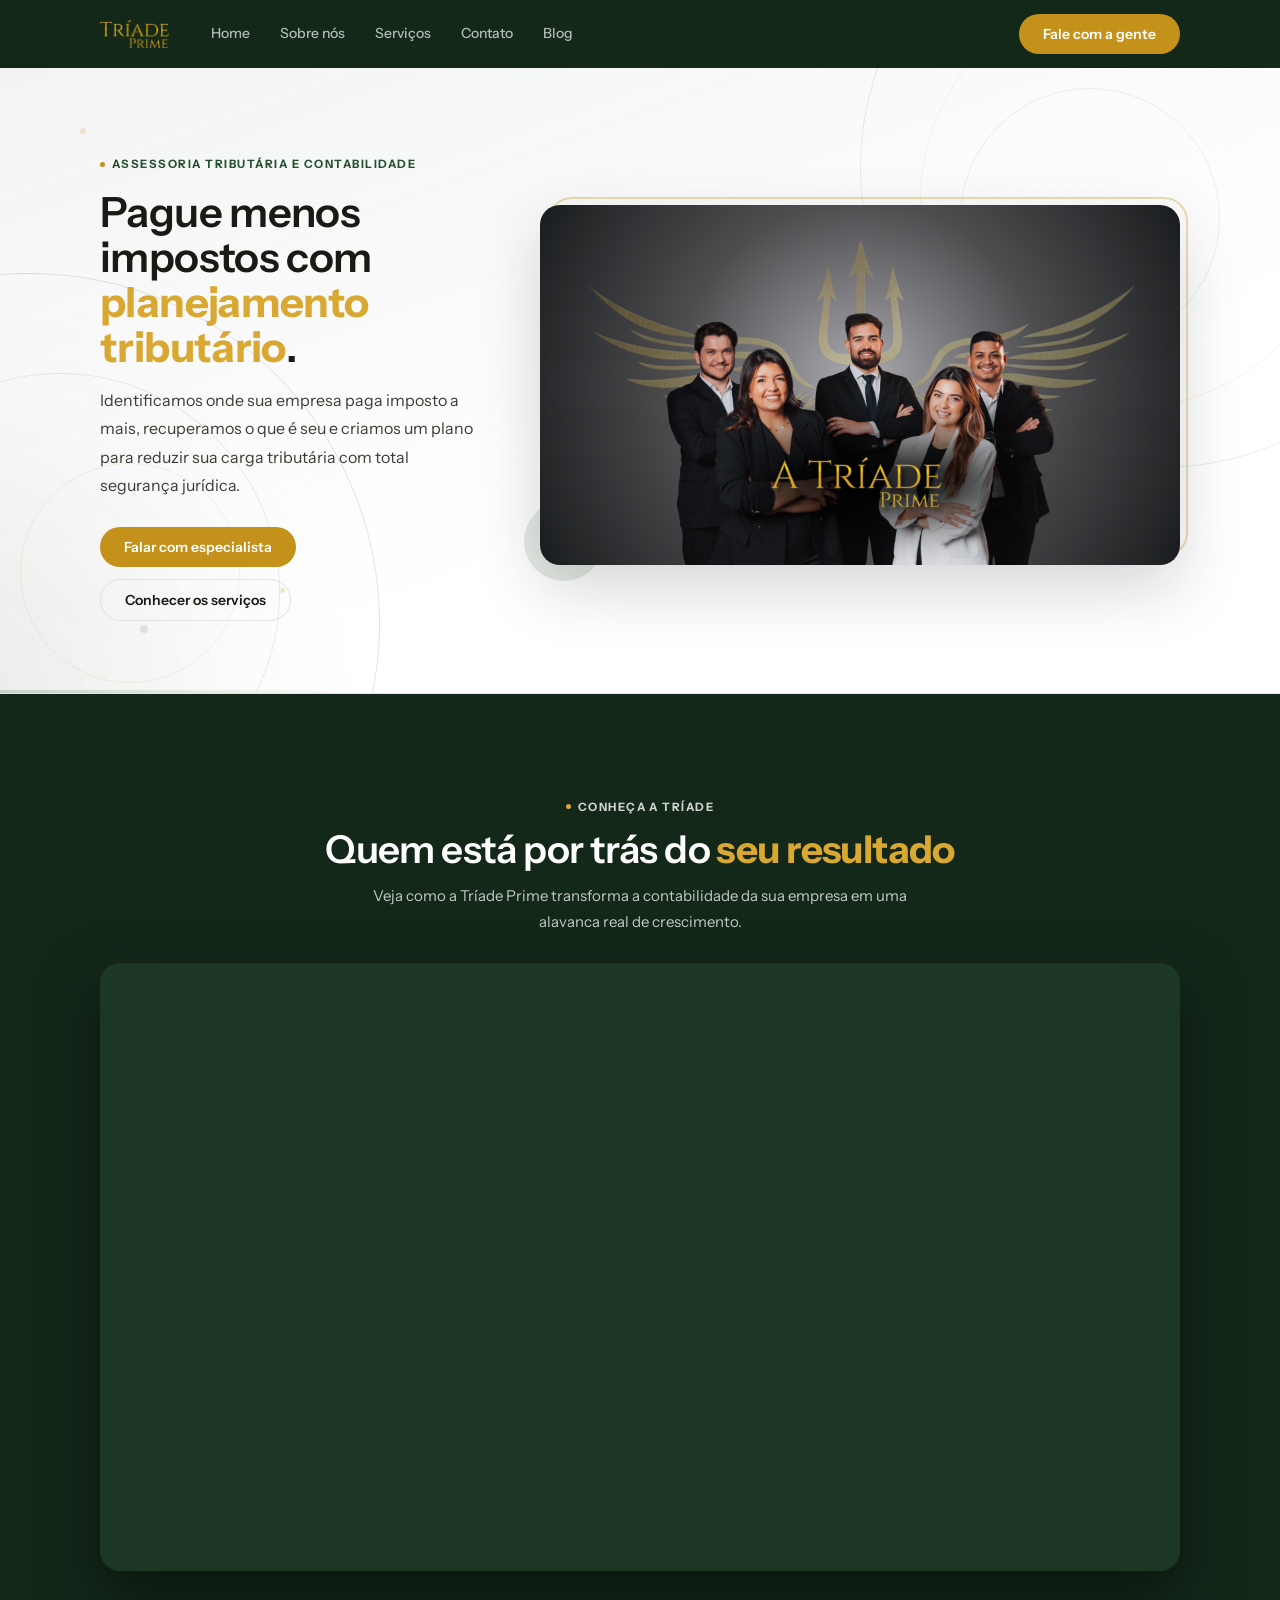
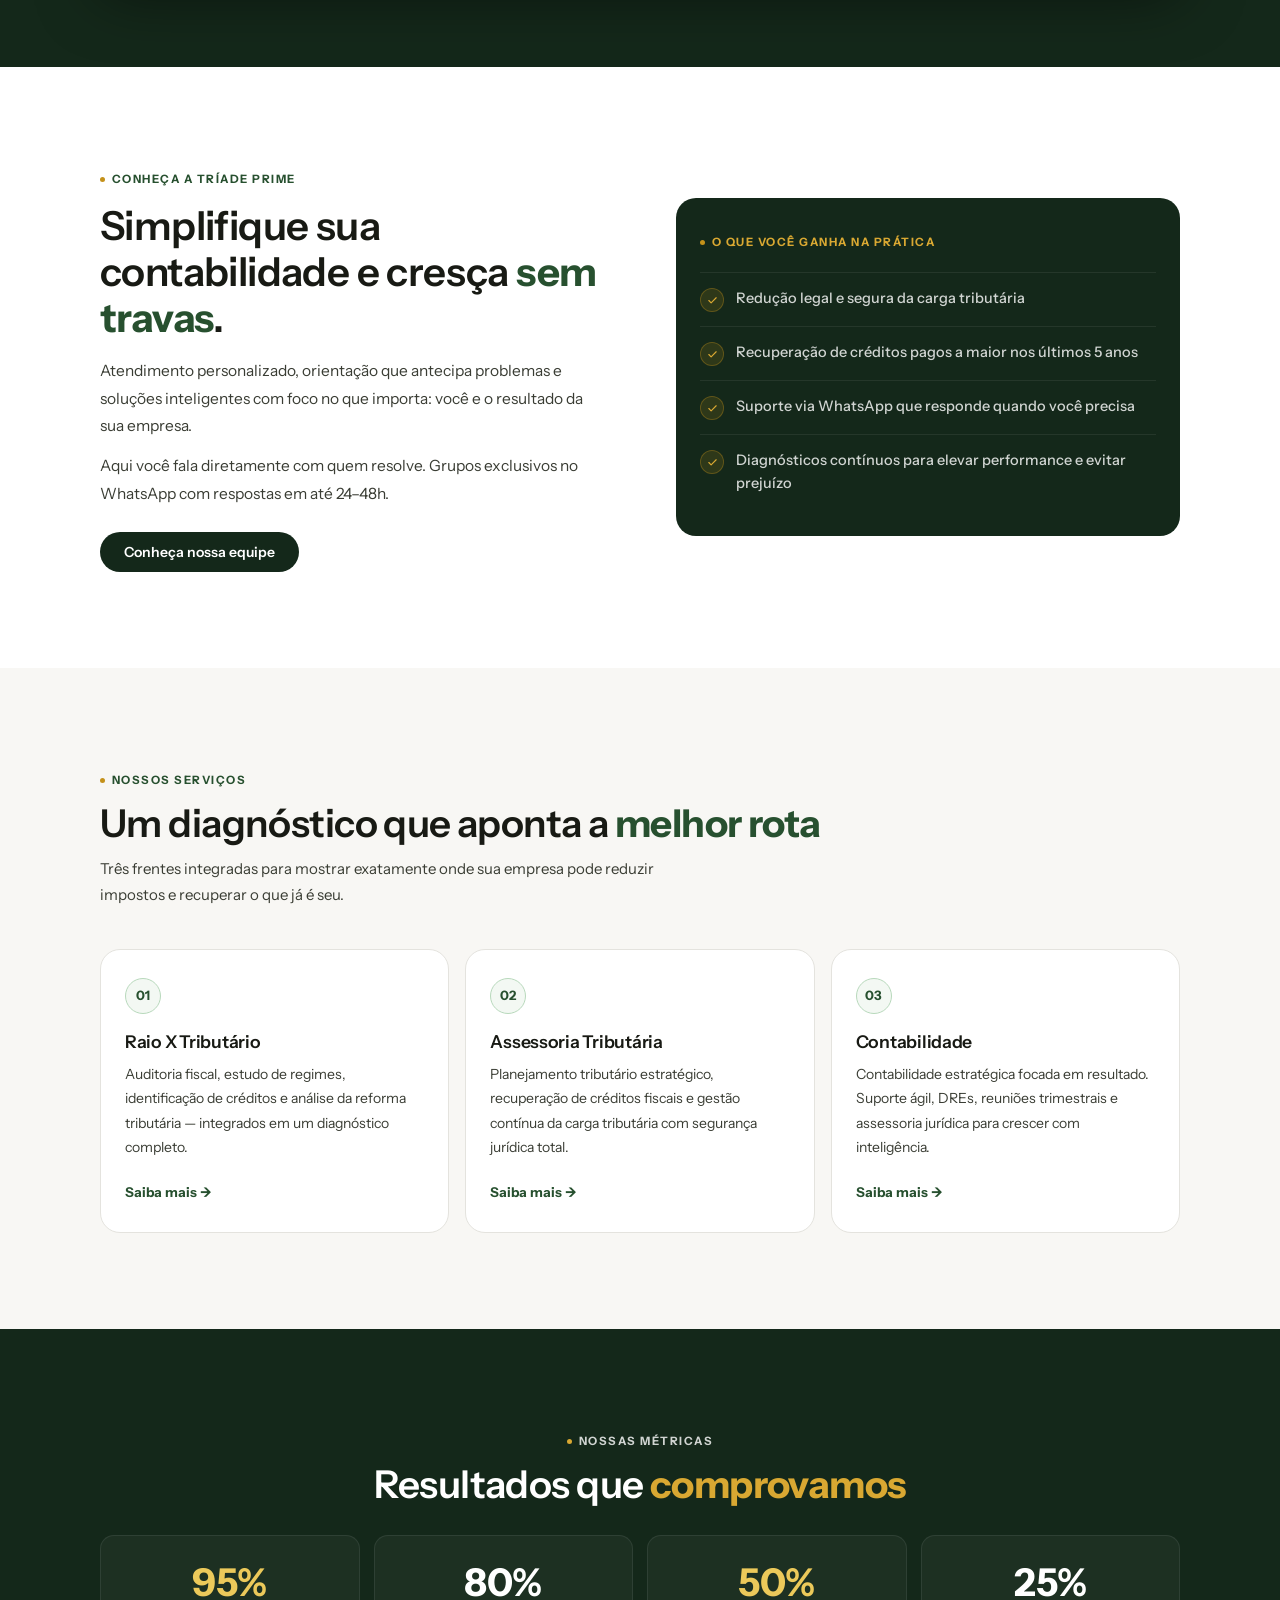
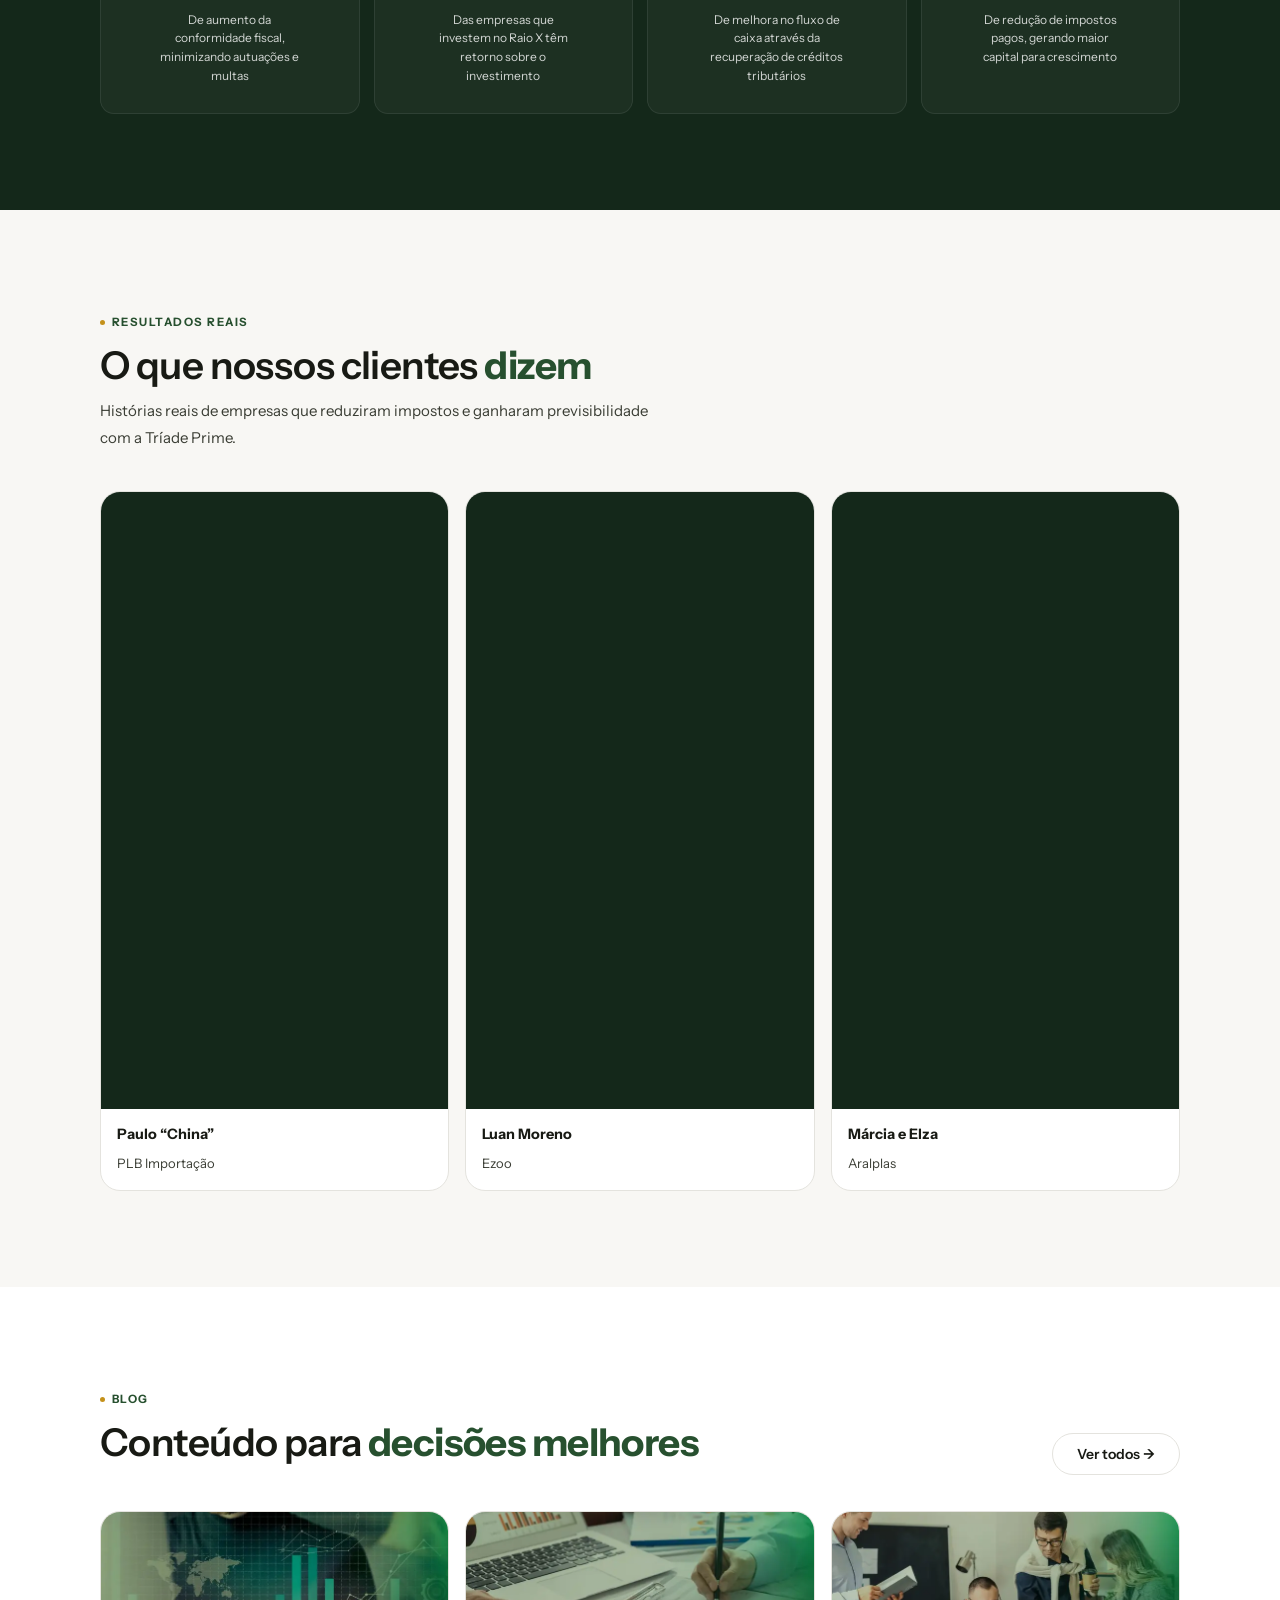
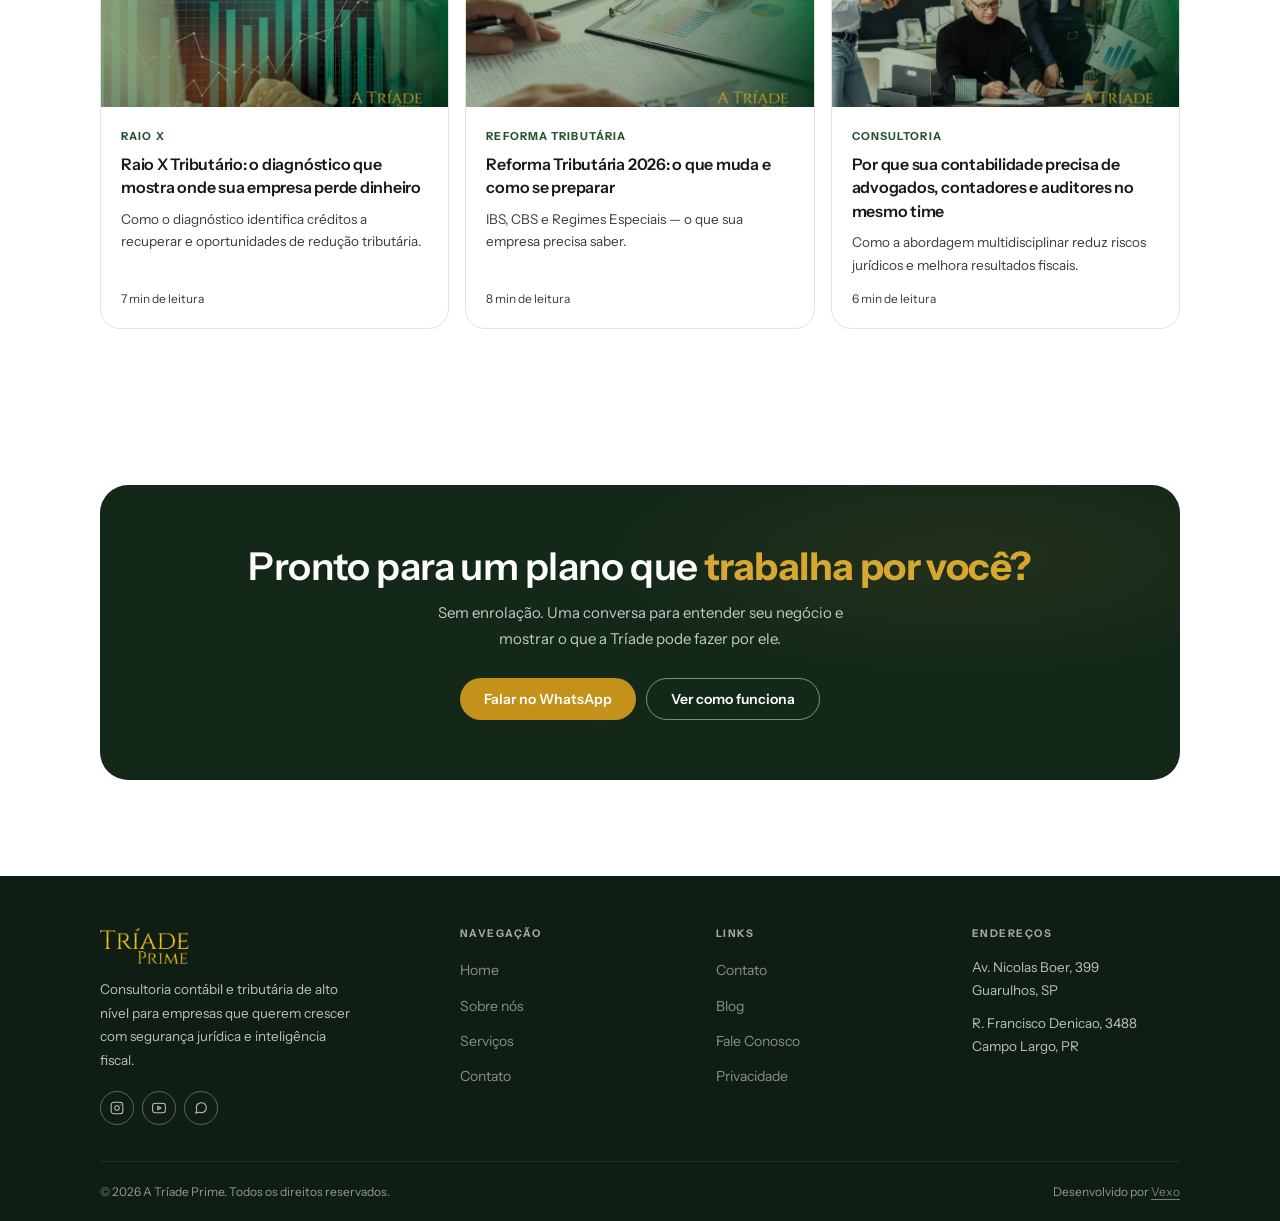
==== commit dc179c5a: "Add files via upload" ====
--- a/index.html
+++ b/index.html
@@ -273,11 +273,11 @@
 .hero-img-col::before{content:"";position:absolute;inset:-8px -8px 8px 8px;border:2px solid rgba(201,162,39,.35);border-radius:24px;z-index:-1;}
 .hero-img-col::after{content:"";position:absolute;bottom:-16px;left:-16px;width:80px;height:80px;border-radius:50%;background:rgba(39,80,47,.12);z-index:-1;}
 @media(max-width:860px){.hero-inner{flex-direction:column;gap:32px;} .hero-img-col{width:min(360px,90vw);order:-1;}}
-.hero h1{font-size:clamp(2.2rem,7.5vw,3.8rem);color:var(--ink);margin-bottom:16px;line-height:1.08;}
+.hero h1{font-size:clamp(1.8rem,4vw,2.6rem);color:var(--ink);margin-bottom:16px;line-height:1.08;}
 .hero h1 em{color:var(--g6) !important;font-style:normal;}
 .hero-lead{font-size:16px;color:var(--mid);max-width:500px;line-height:1.78;margin-bottom:28px;}
-.hero-btns{display:flex;flex-direction:column;gap:10px;}
-@media(min-width:480px){.hero-btns{flex-direction:row;flex-wrap:wrap;}}
+.hero-btns{display:flex!important;flex-direction:row!important;flex-wrap:wrap;gap:12px;align-items:center;}
+
 .hero .eyebrow{color:var(--g6);margin-bottom:16px;}
 .hero .eyebrow::before{background:var(--au);}
 .yt-wrap{position:relative;border-radius:var(--r20);overflow:hidden;aspect-ratio:16/9;background:var(--g7);box-shadow:0 24px 60px rgba(0,0,0,.5);}
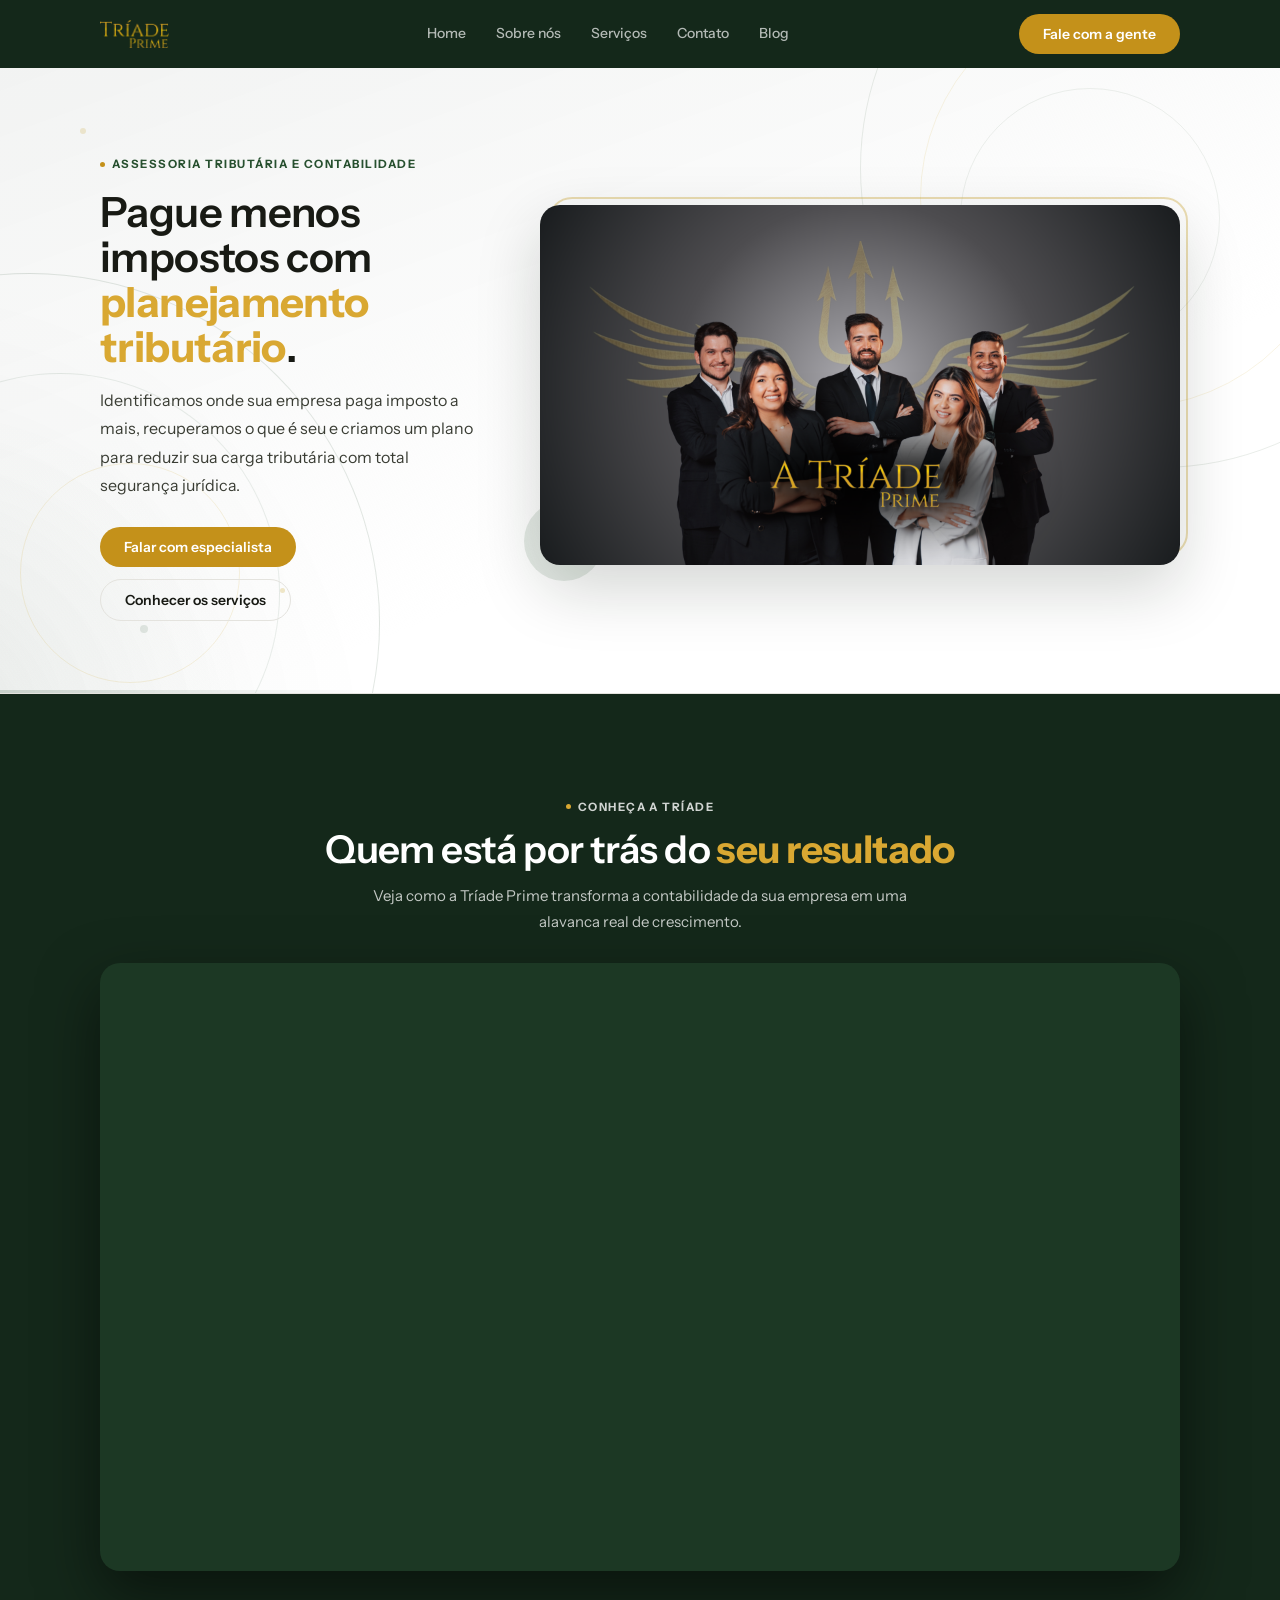
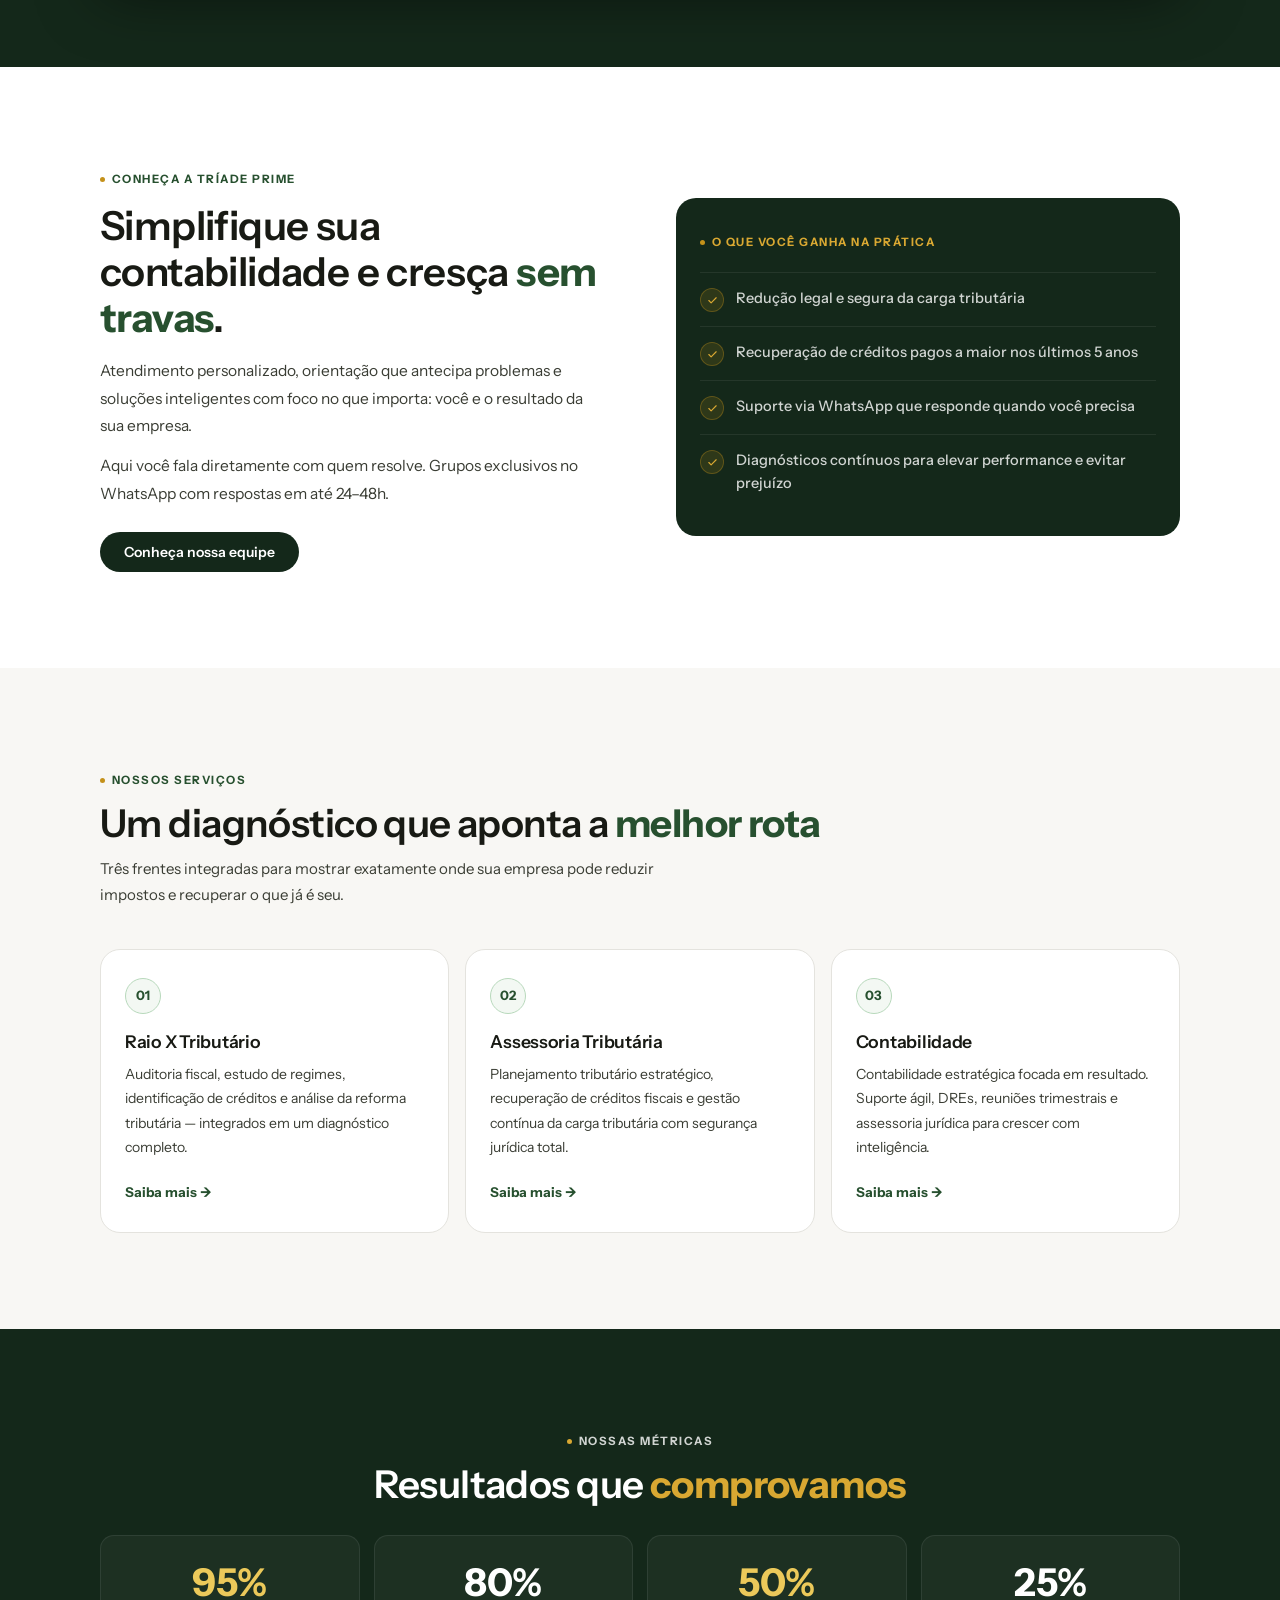
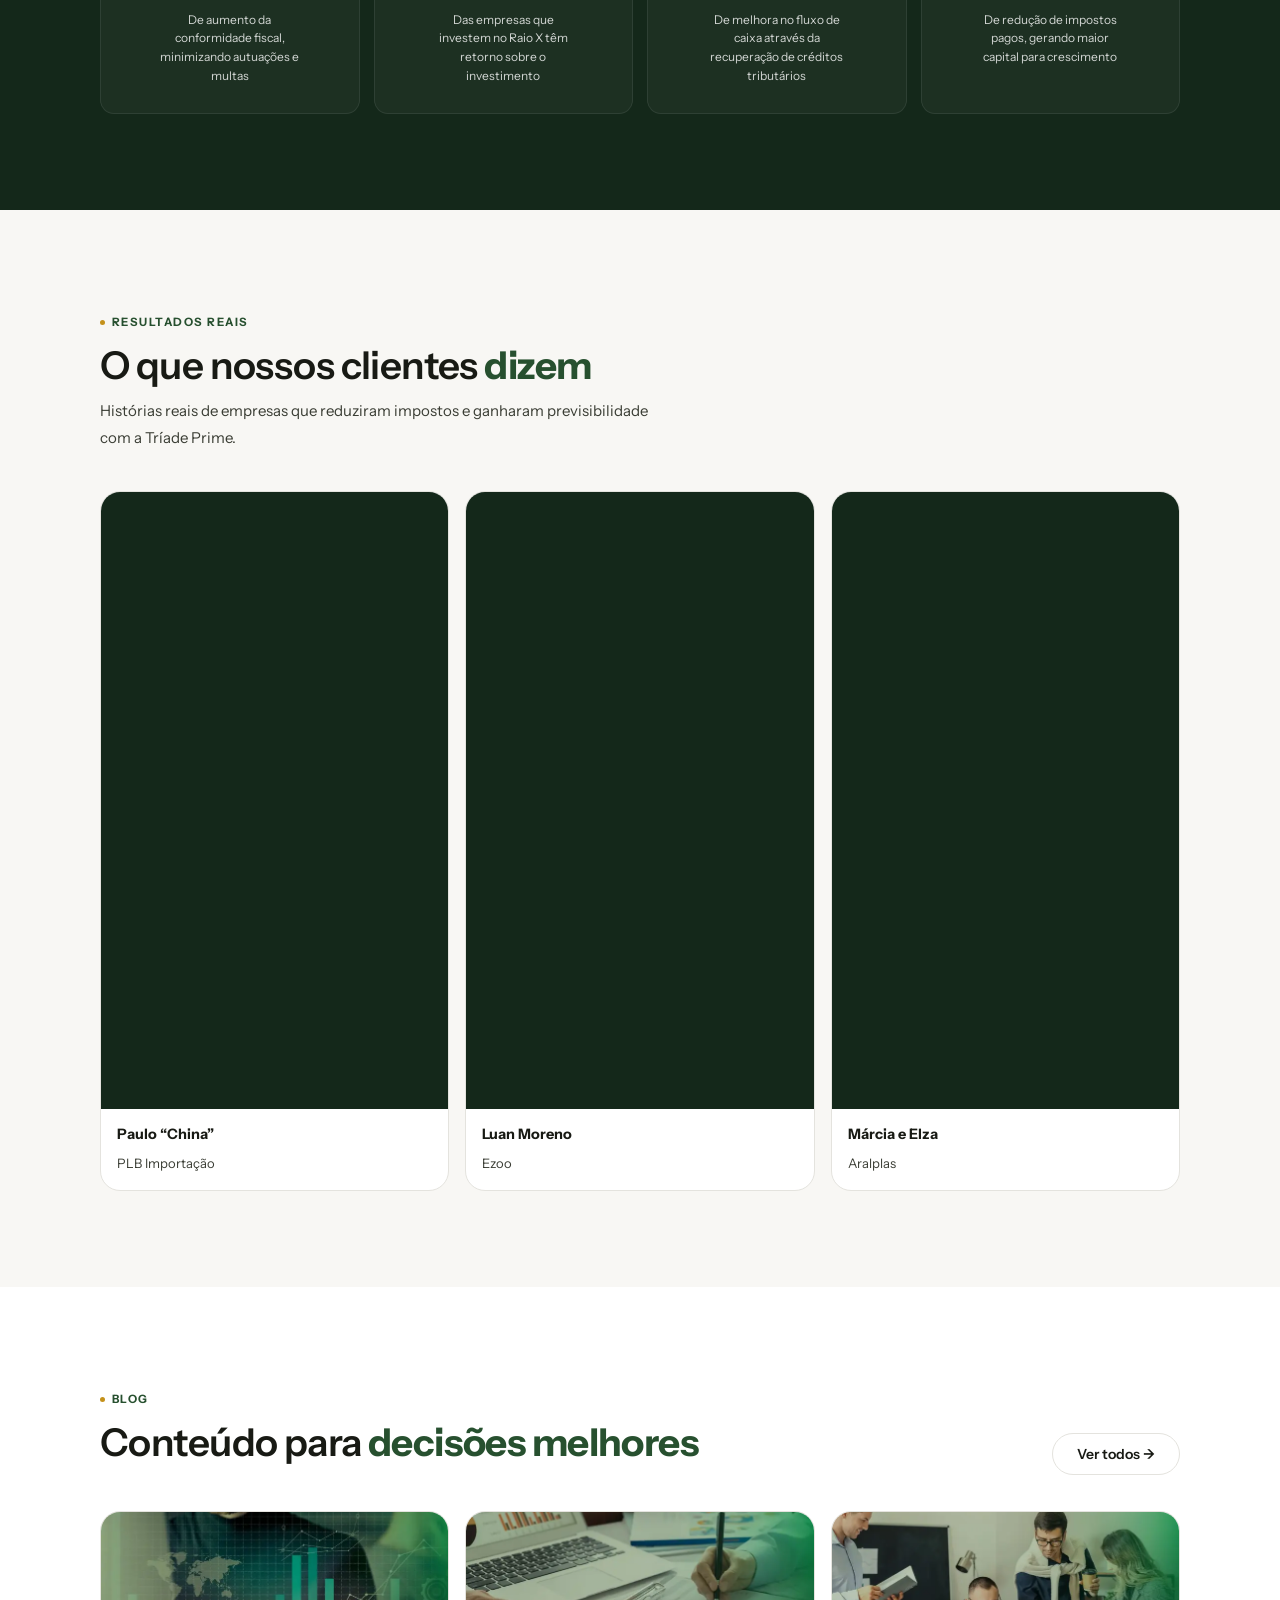
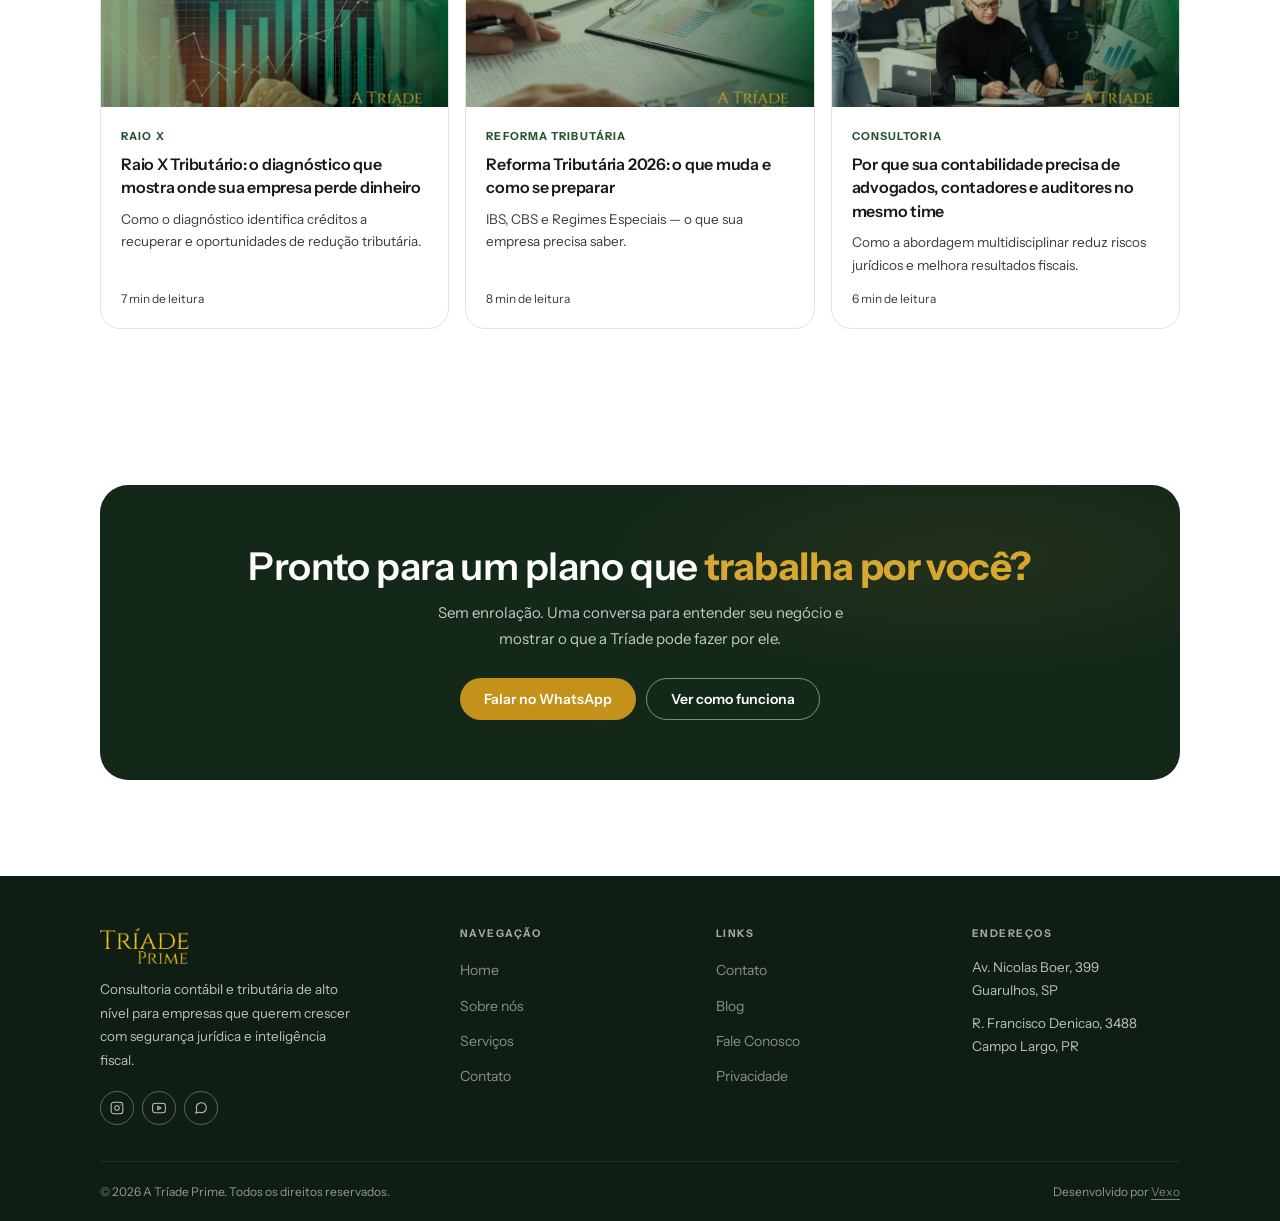
==== commit f4fc25b5: "Add files via upload" ====
--- a/index.html
+++ b/index.html
@@ -92,10 +92,10 @@
 @media(min-width:600px){.hdr-in{padding:0 32px;}}
 @media(min-width:1000px){.hdr-in{padding:0 40px;}}
 .hdr-logo img{height:28px;width:auto;}
-.hdr-nav{display:none;margin-left:28px;gap:2px;}
+.hdr-nav{display:none;gap:2px;}
 .hdr-nav a{font-size:14px;font-weight:500;color:rgba(255,255,255,.68);padding:8px 14px;border-radius:var(--rp);transition:.2s;}
 .hdr-nav a:hover{color:var(--white);background:rgba(255,255,255,.07);}
-.hdr-cta{display:none;margin-left:auto;}
+.hdr-cta{display:none;}
 .hdr-tog{margin-left:auto;background:none;border:none;cursor:pointer;display:flex;flex-direction:column;gap:5px;padding:6px;}
 .hdr-tog span{display:block;width:22px;height:2px;background:var(--white);border-radius:2px;transition:.25s;}
 .mob-nav{display:none;position:fixed;top:68px;inset:68px 0 0;background:var(--g8);z-index:899;padding:24px 20px;flex-direction:column;}
@@ -104,7 +104,7 @@
 .mob-nav a:hover{color:var(--au3);}
 .mob-nav .btn{margin-top:24px;align-self:flex-start;}
 @media(min-width:860px){
-  .hdr-nav{display:flex;} .hdr-cta{display:inline-flex;} .hdr-tog{display:none;}
+  .hdr-nav{display:flex;flex:1;justify-content:center;} .hdr-cta{display:inline-flex;} .hdr-tog{display:none;}
 }
 
 /* PAGE HERO */
@@ -338,7 +338,11 @@
 </style>
 <link rel="stylesheet" href="style.css">
 <link rel="manifest" href="manifest.json">
-</head>
+<link rel="icon" type="image/png" sizes="16x16" href="favicon-16x16.png">
+<link rel="icon" type="image/png" sizes="32x32" href="favicon-32x32.png">
+<link rel="icon" type="image/png" sizes="48x48" href="favicon-48x48.png">
+<link rel="apple-touch-icon" sizes="180x180" href="apple-touch-icon.png">
+<link rel="icon" type="image/svg+xml" href="favicon.svg"></head>
 <body>
 <header class="hdr">
   <div class="hdr-in">
@@ -347,7 +351,7 @@
       <a href="/">Home</a><a href="/sobre-nos">Sobre nós</a><a href="/servicos">Serviços</a>
       <a href="/contato">Contato</a><a href="/blog">Blog</a>
     </nav>
-    <a href="/contato" class="btn btn-au hdr-cta">Fale com a gente</a>
+    <a href="https://wa.me/5511974432211?text=Ol%C3%A1!%20Gostaria%20de%20falar%20com%20um%20especialista%20da%20Tr%C3%ADade%20Prime." target="_blank" rel="noopener" class="btn btn-au hdr-cta">Fale com a gente</a>
     <button class="hdr-tog" id="tog" aria-label="Abrir menu" aria-expanded="false">
       <span></span><span></span><span></span>
     </button>
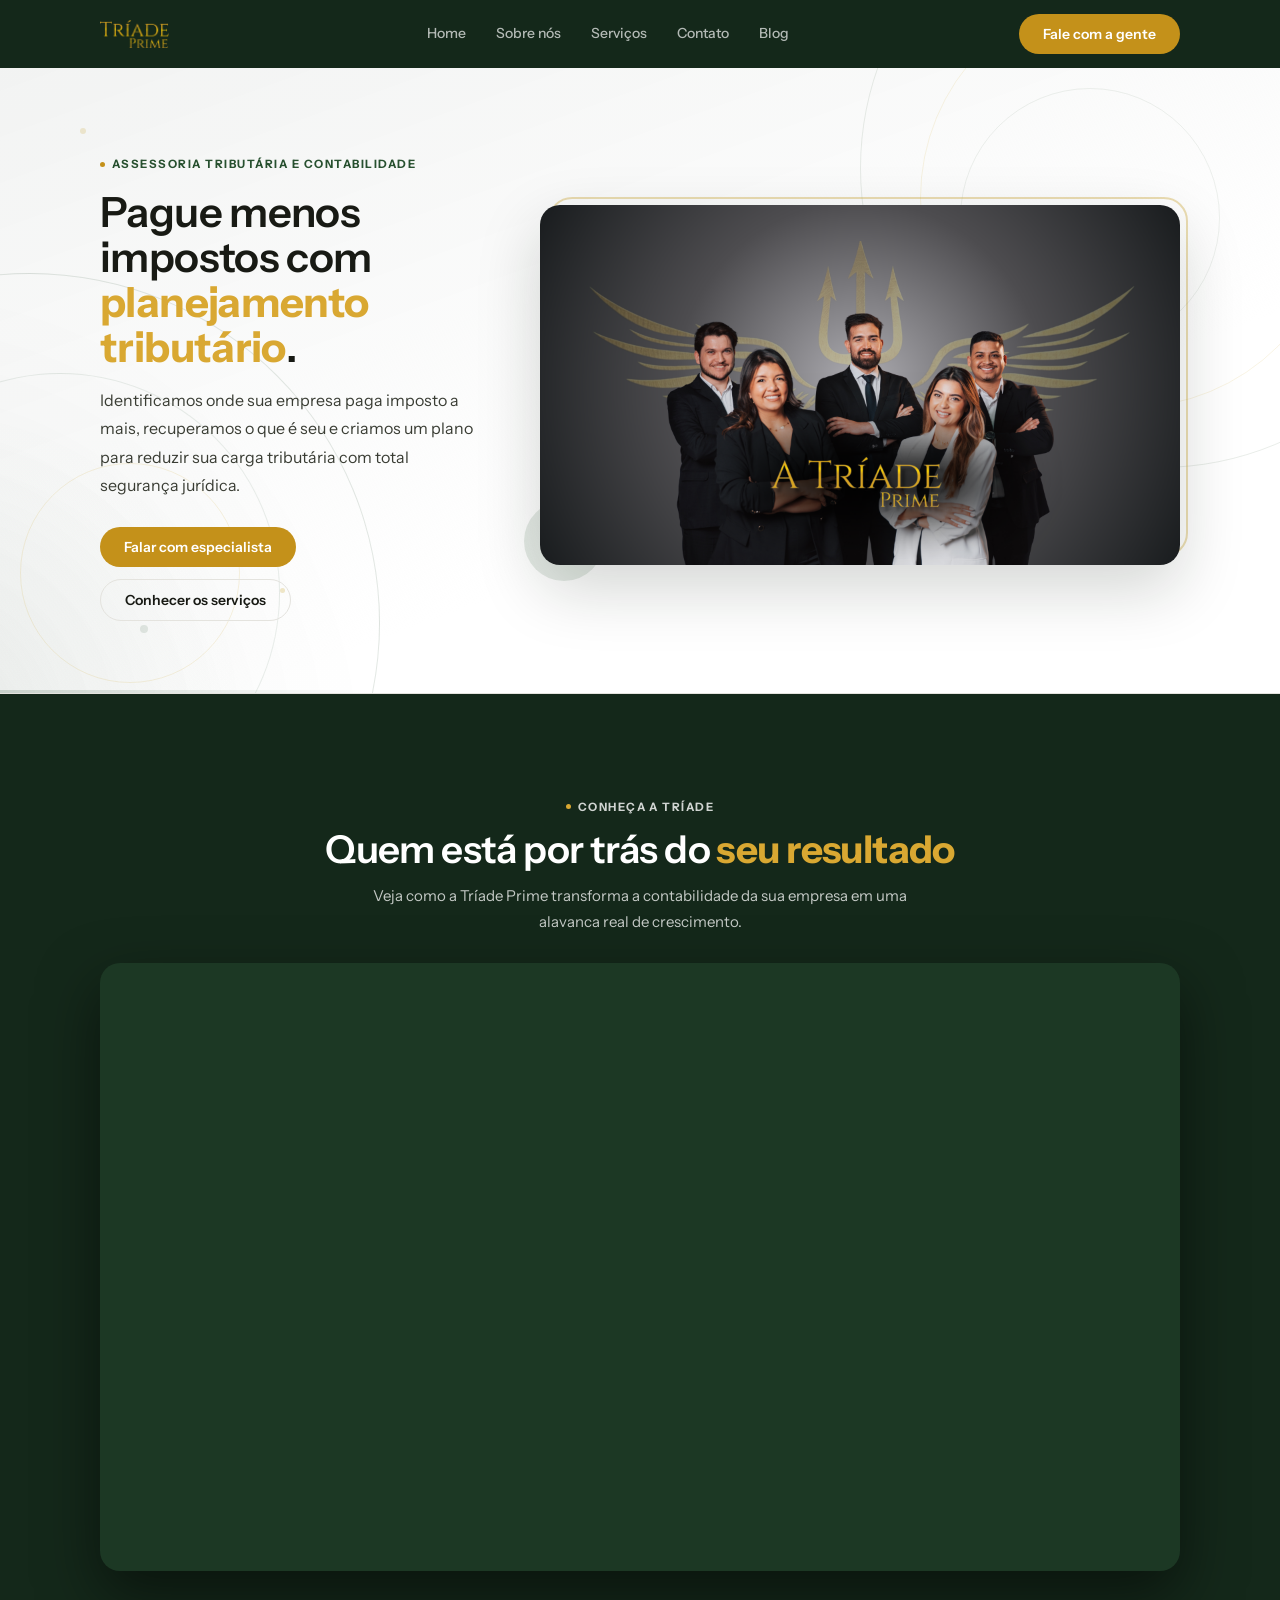
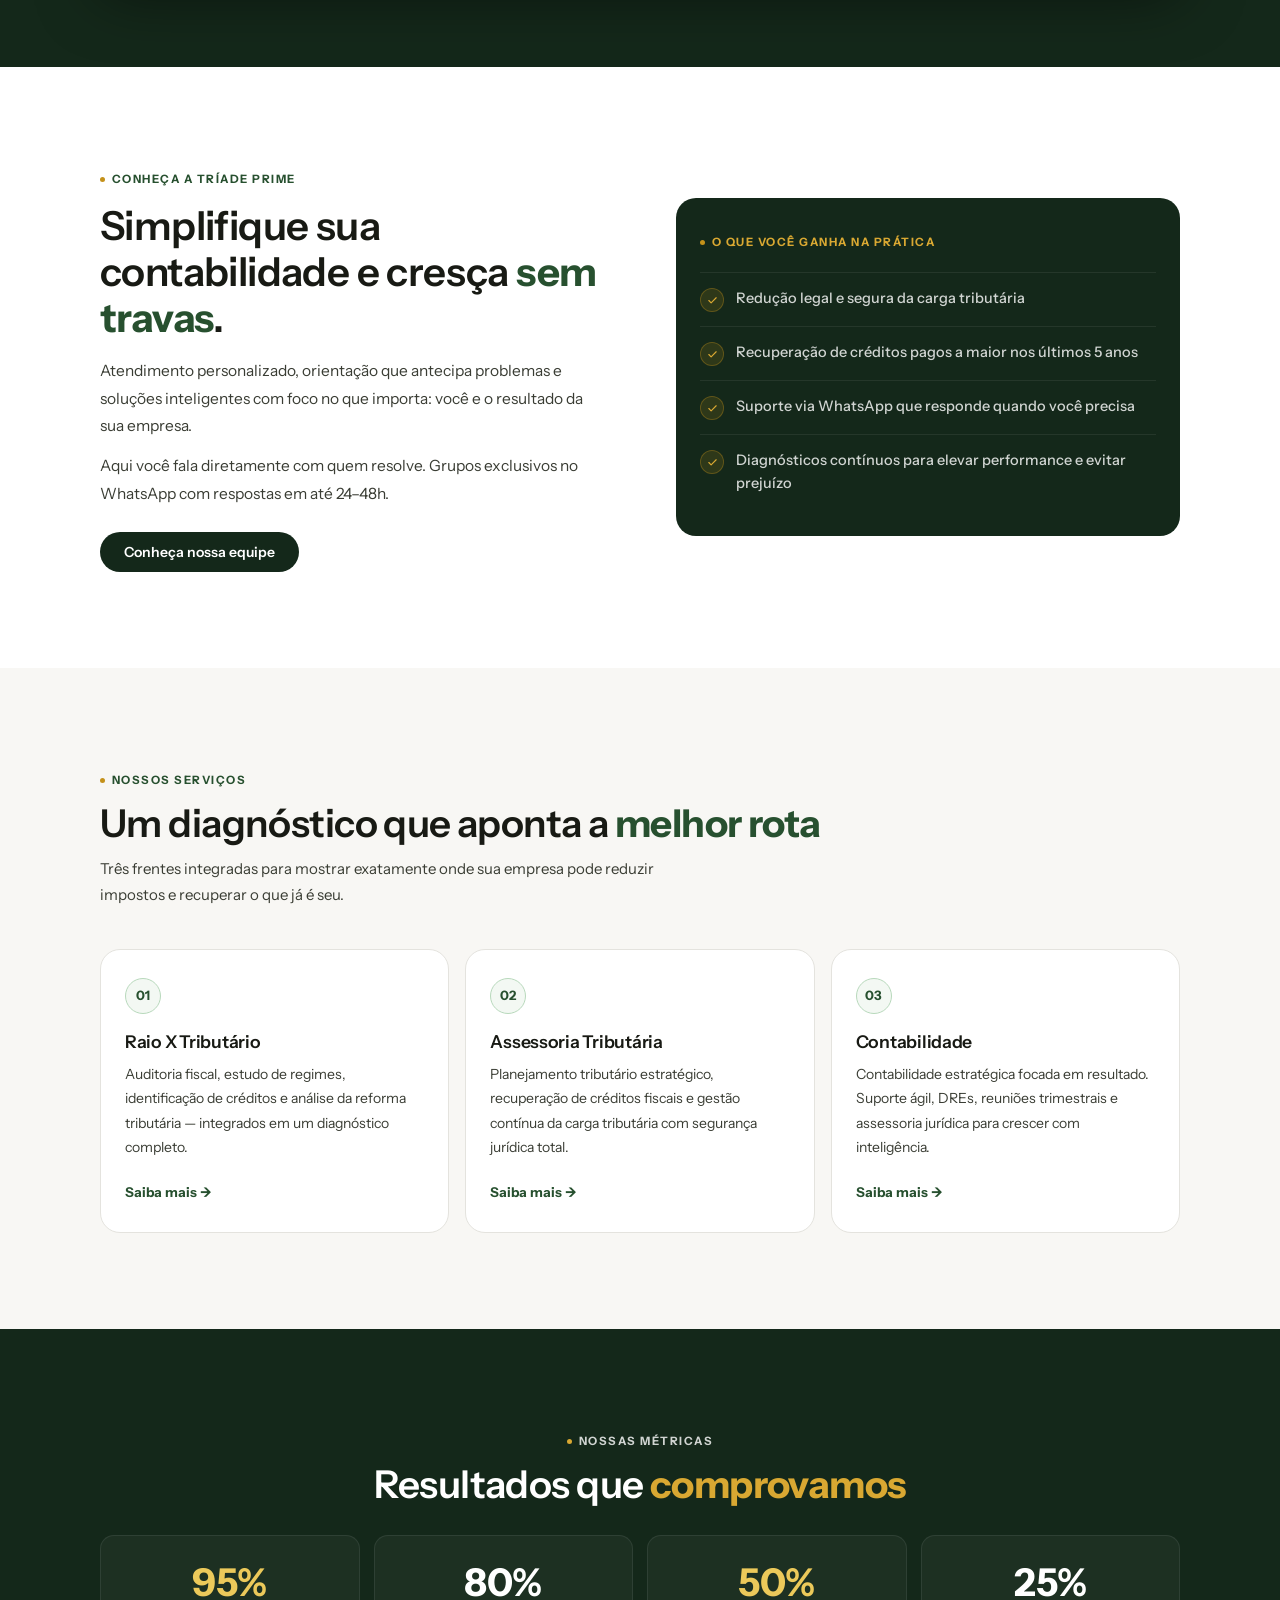
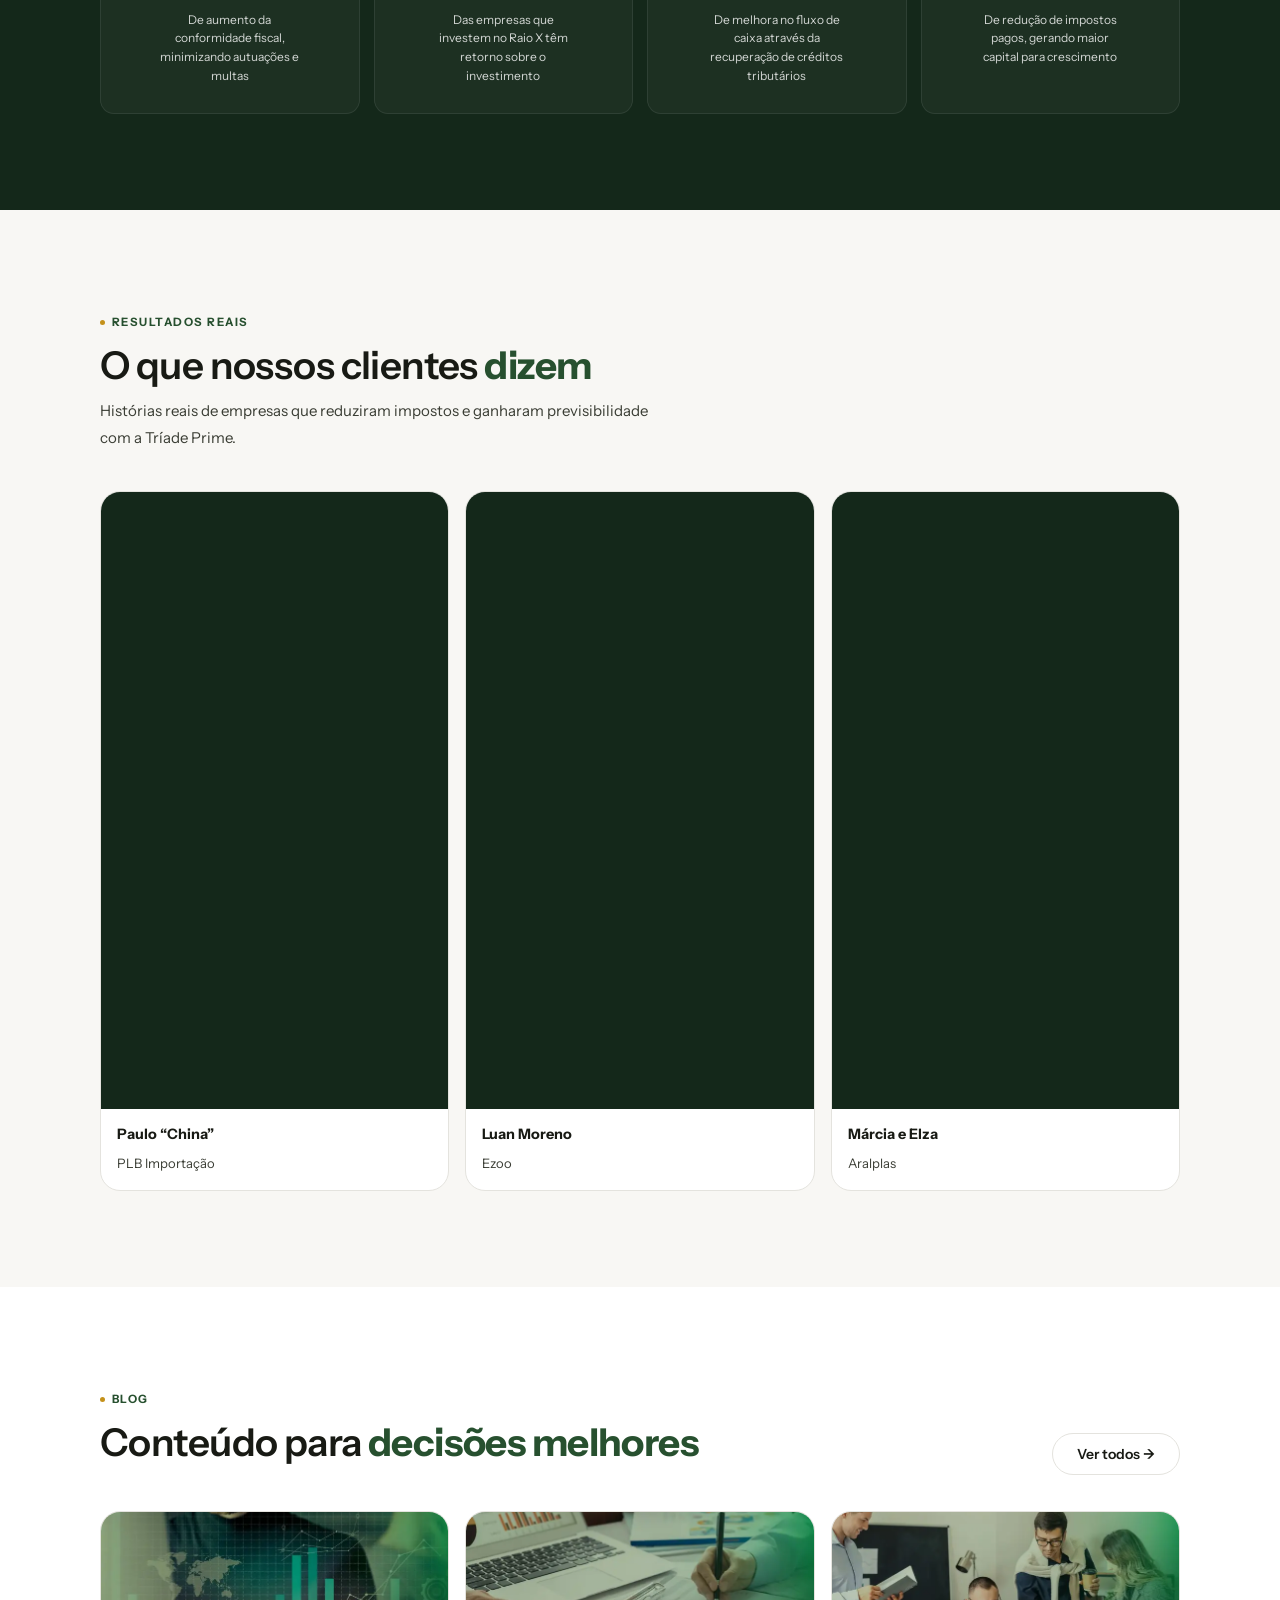
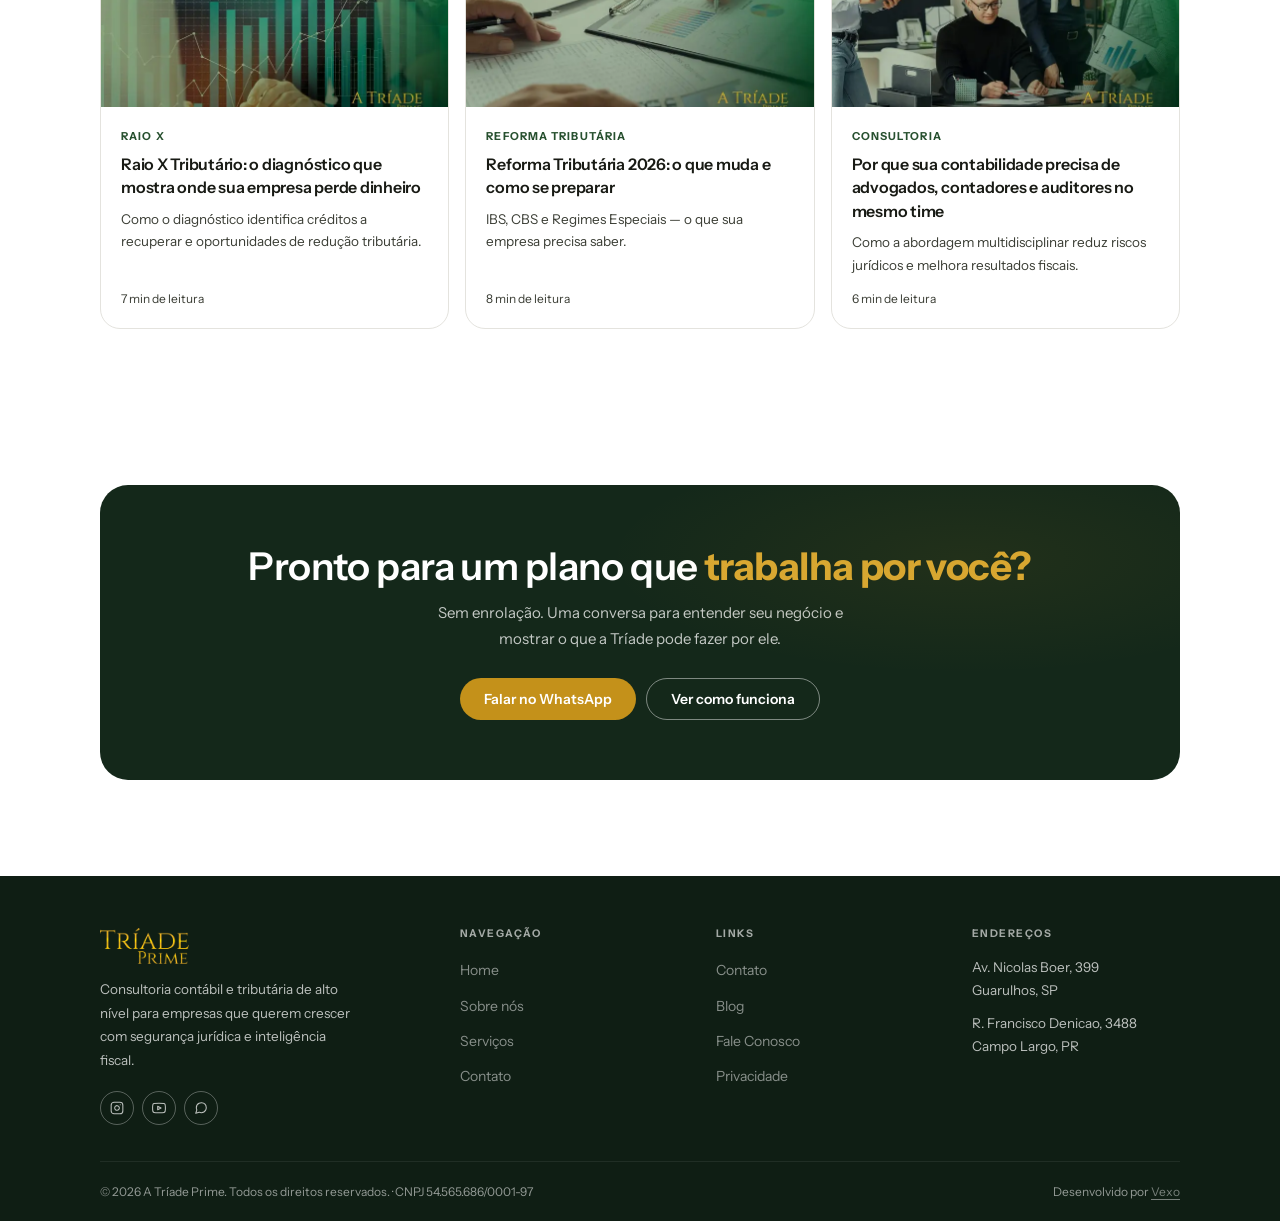
==== commit 952915a3: "Add files via upload" ====
--- a/index.html
+++ b/index.html
@@ -538,7 +538,7 @@
       </div>
     </div>
     <div class="ftr-bot">
-      <span>© 2026 A Tríade Prime. Todos os direitos reservados.</span>
+      <span>© 2026 A Tríade Prime. Todos os direitos reservados. · CNPJ 54.565.686/0001-97</span>
       <span>Desenvolvido por <a href="https://byvexo.com.br/" target="_blank" rel="noopener" style="color:inherit;text-decoration:underline;text-underline-offset:3px;opacity:.8;">Vexo</a></span>
     </div>
   </div>
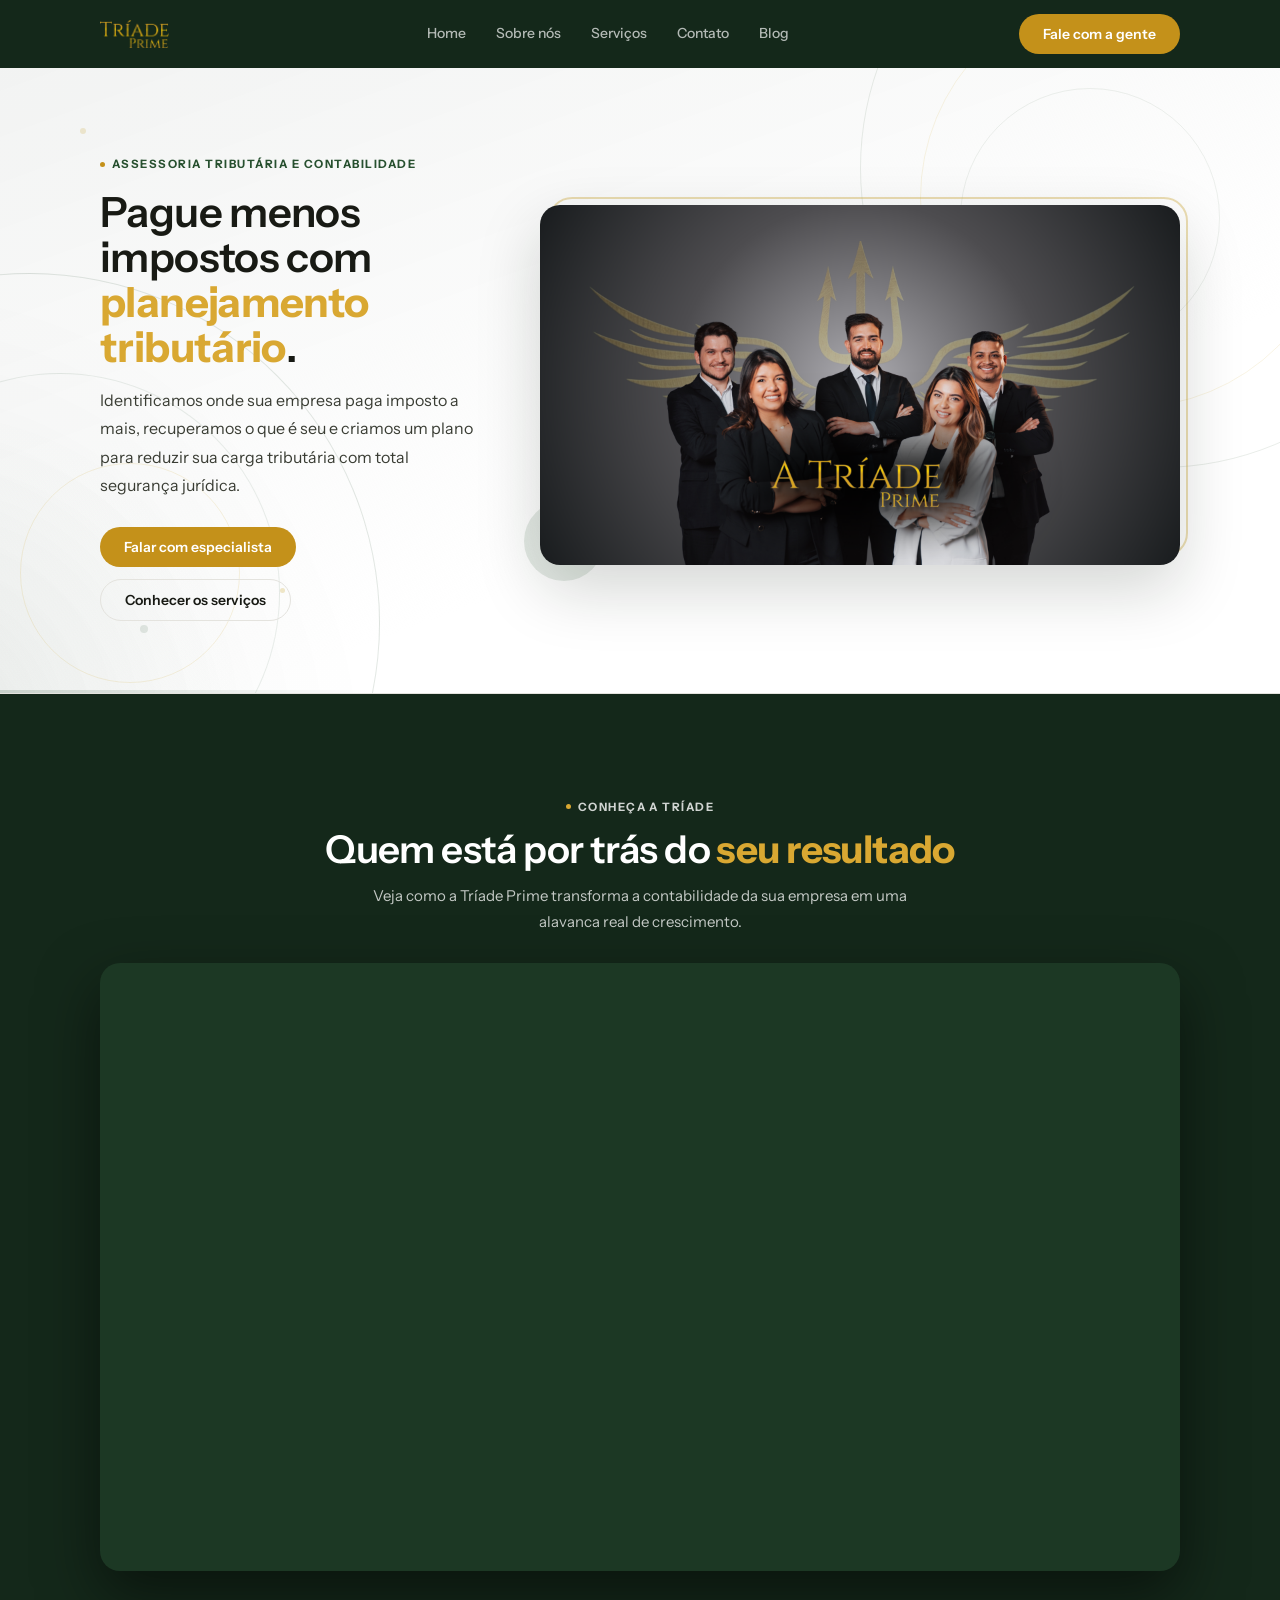
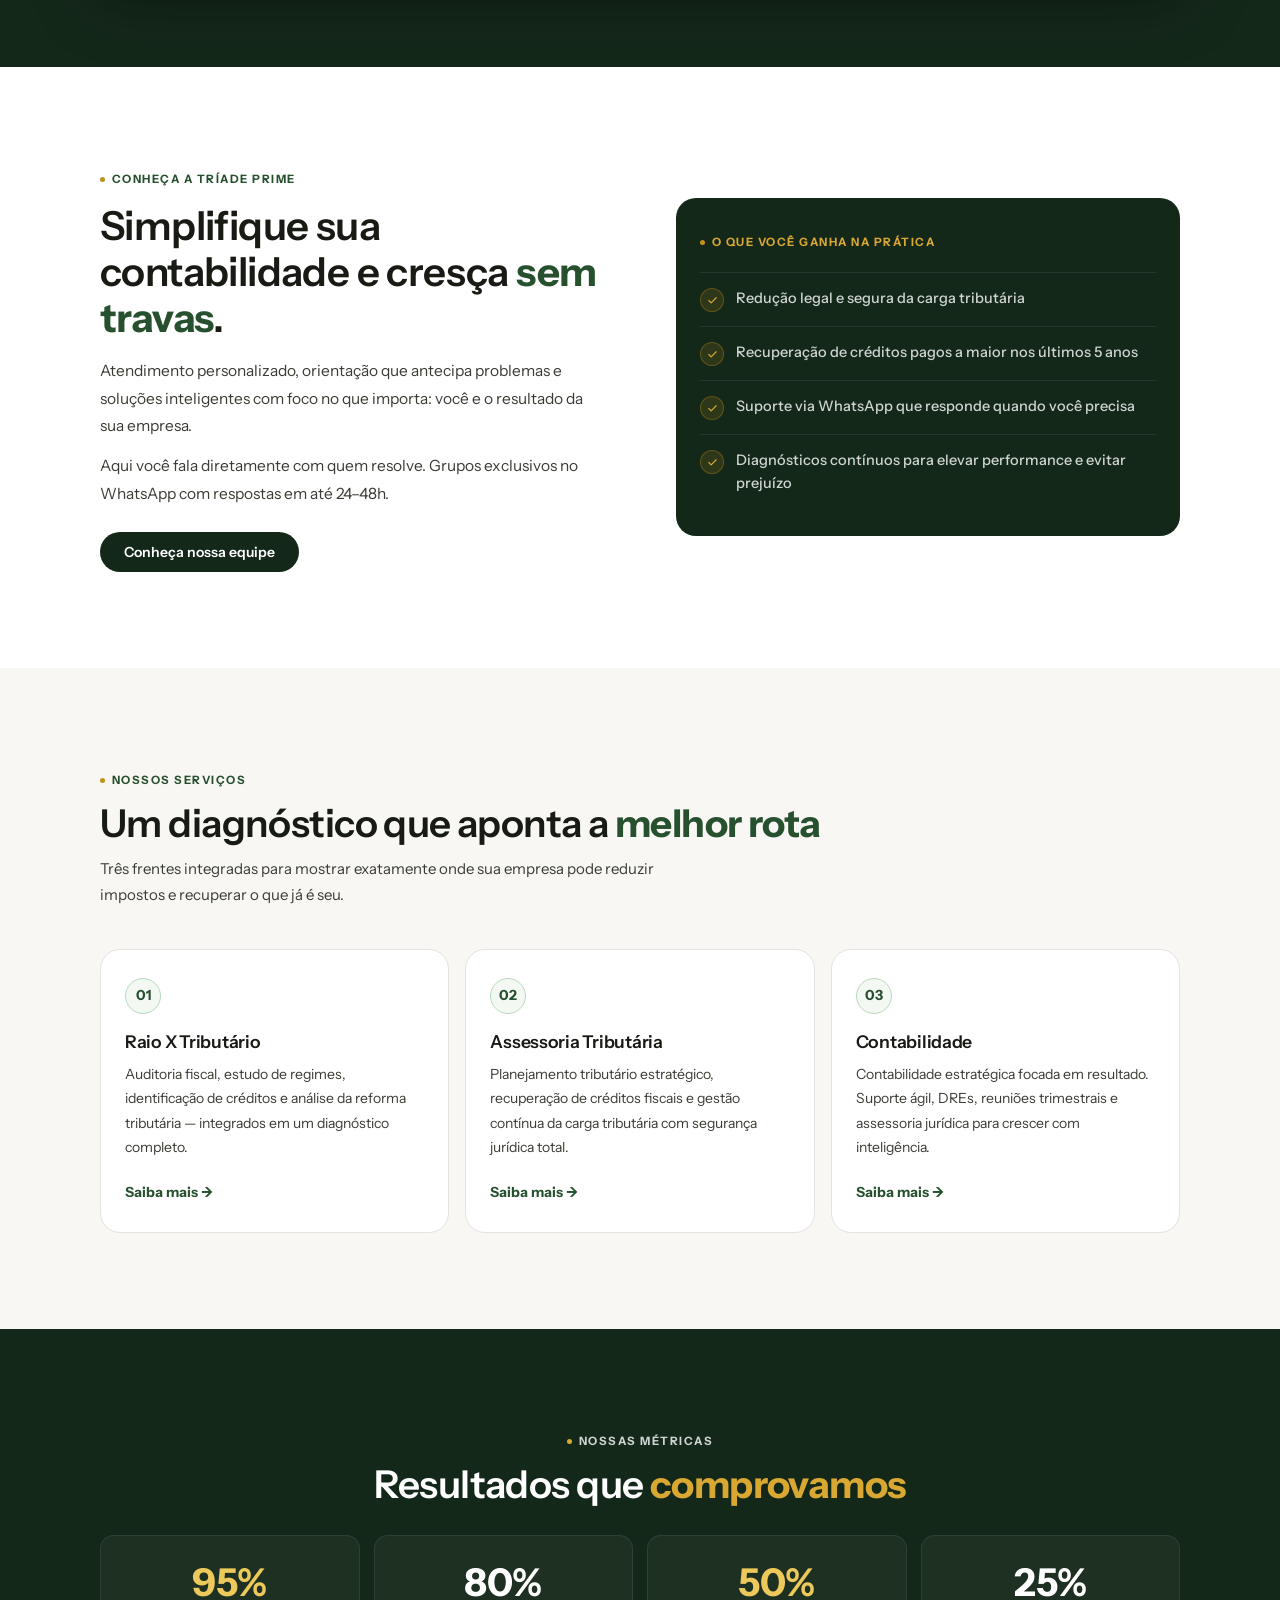
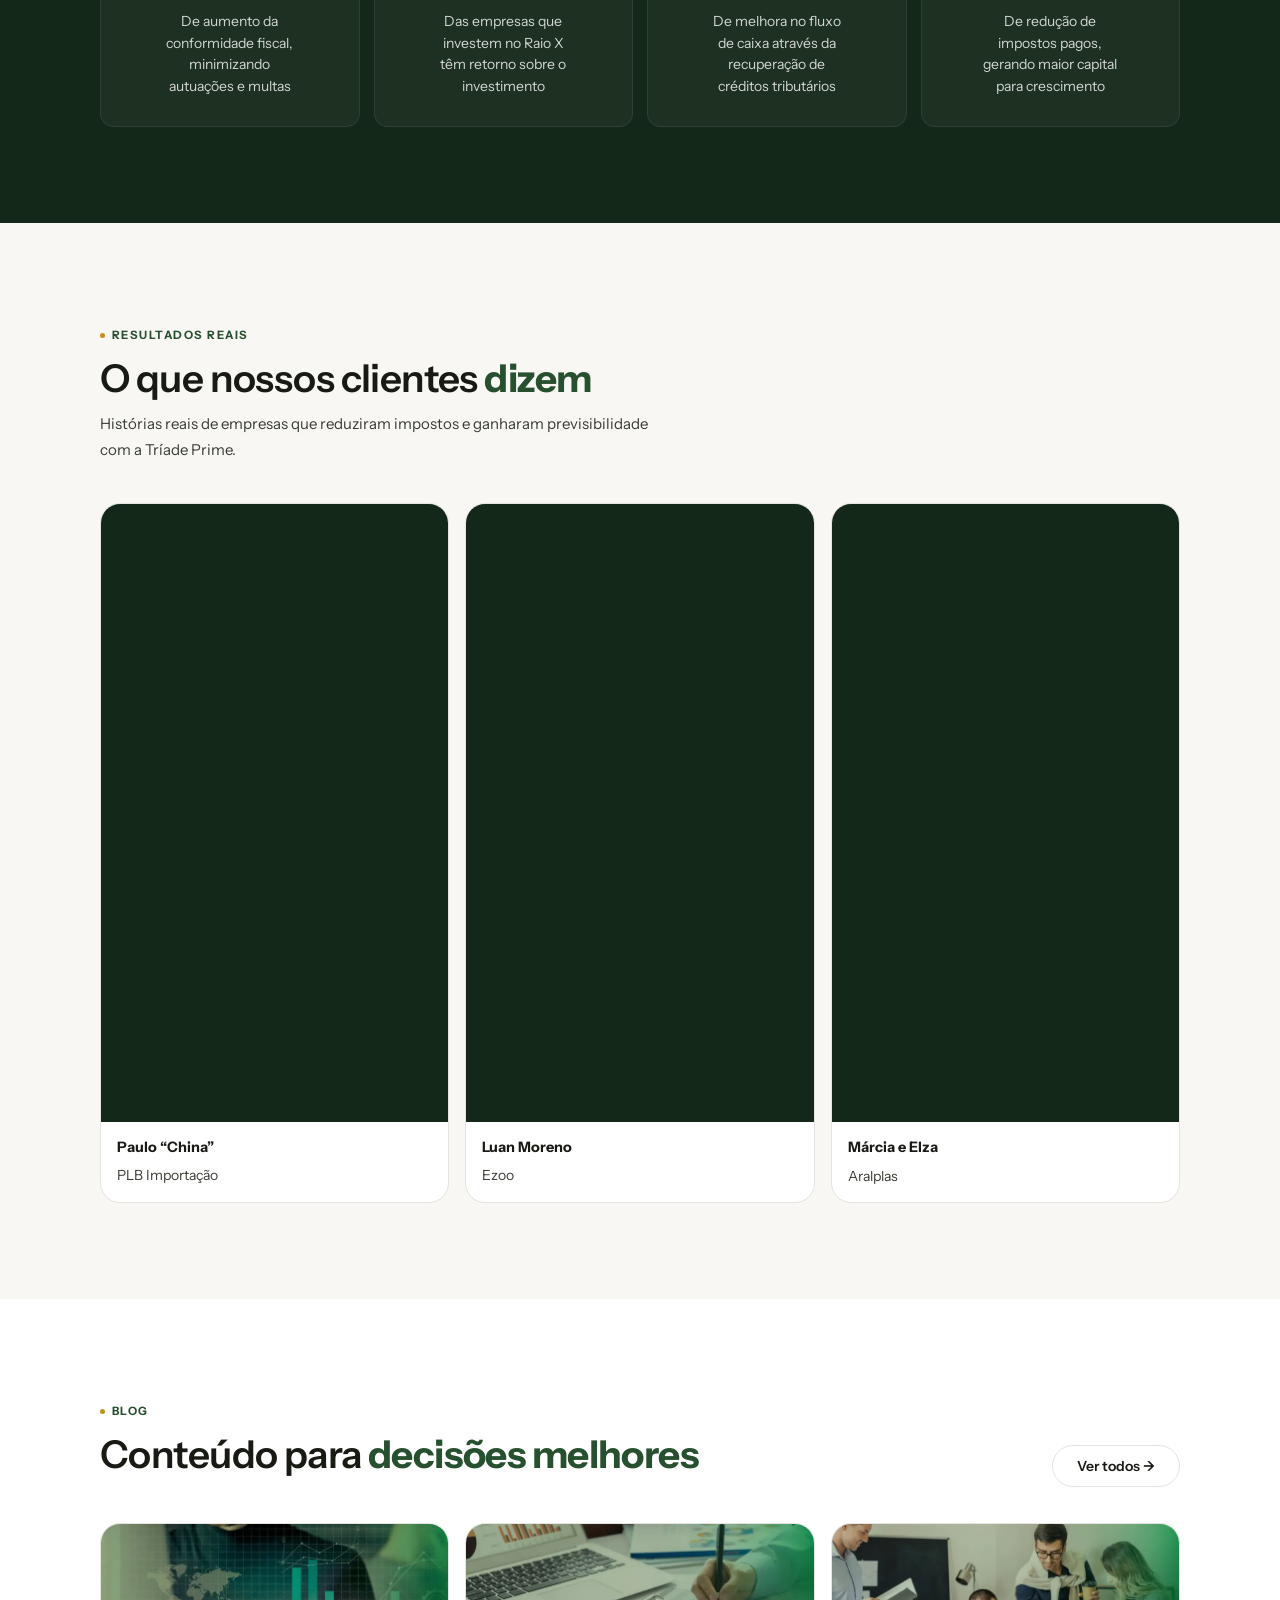
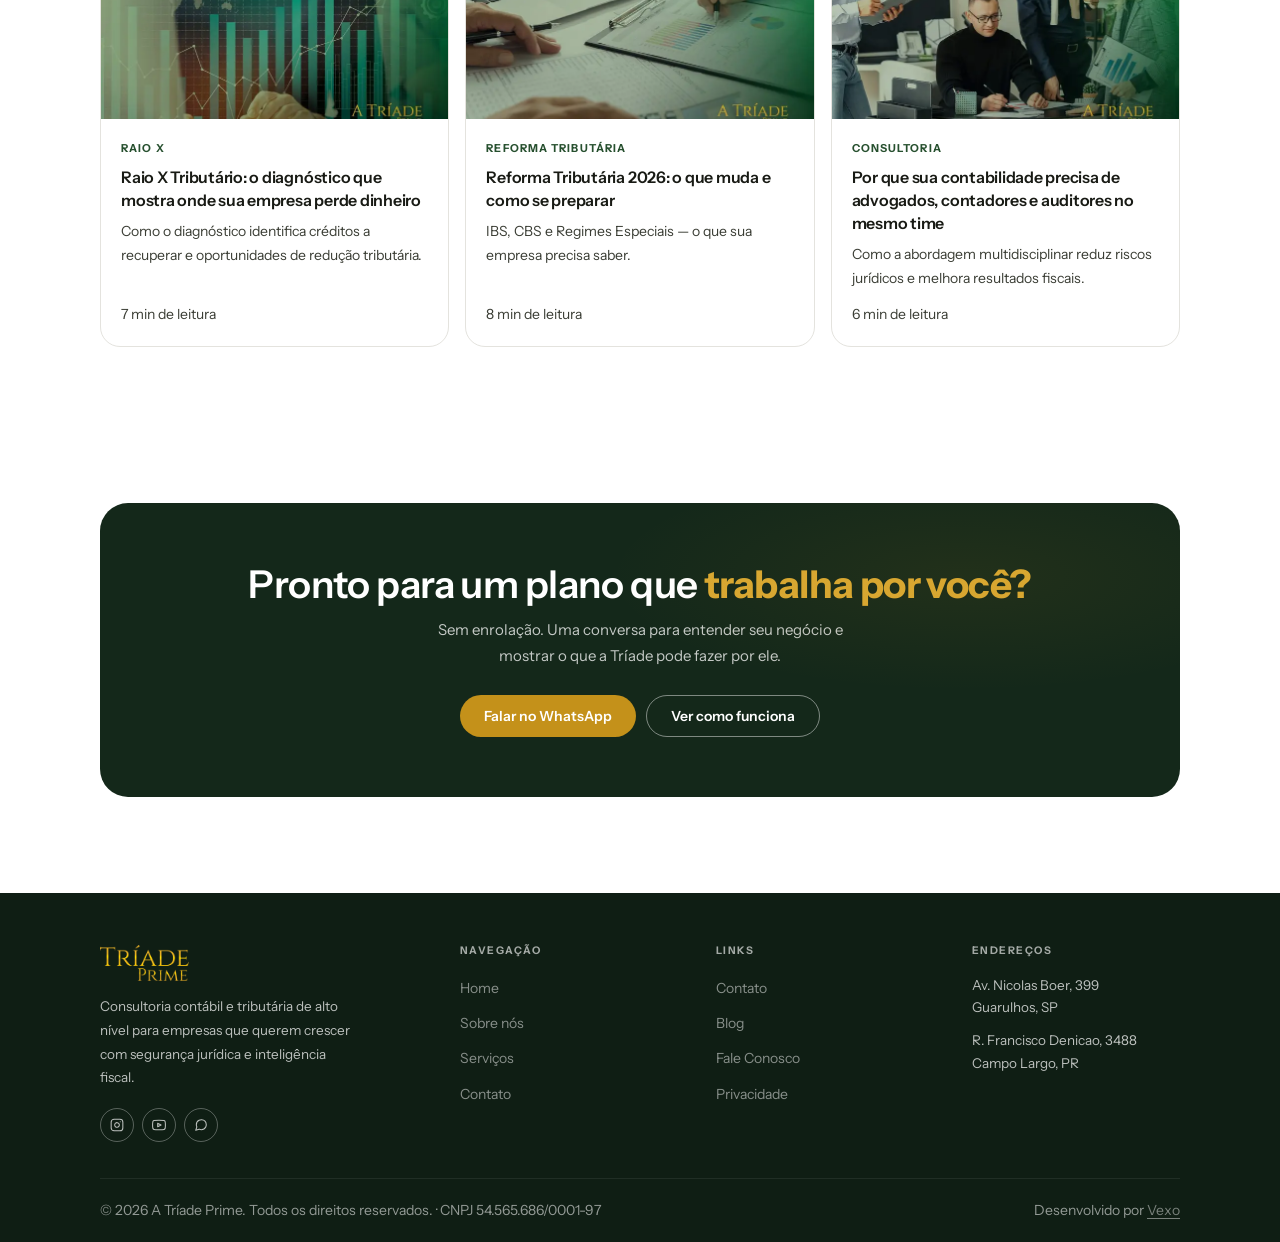
==== commit c400c2fb: "Add files via upload" ====
--- a/index.html
+++ b/index.html
@@ -1,16 +1,25 @@
 ﻿<!DOCTYPE html>
-<html lang="pt-BR">
+<html lang="pt-BR" hreflang="pt-BR">
 <head>
 <meta charset="UTF-8"/>
+<meta name="robots" content="index, follow"/>
 <meta name="viewport" content="width=device-width,initial-scale=1.0"/>
 <meta name="theme-color" content="#14281a"/>
-<title>A Tríade Prime | Planejamento Tributário e Contabilidade Estratégica</title>
-<meta name="description" content="Reduza a carga tributária da sua empresa com segurança jurídica. Raio X Tributário, recuperação de créditos e contabilidade que pensa o seu negócio junto com você."/>
+<title>Tríade Prime | Planejamento Tributário e Contabilidade</title>
+<meta name="description" content="Reduza impostos com segurança jurídica. A Tríade Prime oferece Raio X Tributário, Assessoria e Contabilidade para empresas em São Paulo e Curitiba."/>
+<meta name="keywords" content="planejamento tributário, assessoria tributária, contabilidade empresarial, redução de impostos, raio x tributário, são paulo, curitiba"/>
 <link rel="canonical" href="https://www.triadeprime.com.br/"/>
 <meta property="og:type" content="website"/>
 <meta property="og:locale" content="pt_BR"/>
 <meta property="og:title" content="A Tríade Prime | Planejamento Tributário e Contabilidade Estratégica"/>
-<meta property="og:description" content="Reduza a carga tributária da sua empresa com segurança jurídica. Raio X Tributário, recuperação de créditos e contabilidade que pensa o seu negócio junto com você."/>
+<meta property="og:description" content="Reduza a carga tributária da sua empresa com segurança jurídica. Raio X Tributário, recuperação de créditos e contabilidade que pensa o seu negócio junto com você."/>
+<meta property="og:image" content="https://www.triadeprime.com.br/og-home.jpg"/>
+<meta name="twitter:card" content="summary_large_image"/>
+<meta name="twitter:title" content="Tríade Prime | Planejamento Tributário e Contabilidade"/>
+<meta name="twitter:description" content="Reduza impostos com segurança jurídica. A Tríade Prime oferece Raio X Tributário, Assessoria e Contabilidade para empresas em São Paulo e Curitiba."/>
+<meta name="twitter:image" content="https://www.triadeprime.com.br/og-home.jpg"/>
+<meta property="og:url" content="https://www.triadeprime.com.br/"/>
+<meta property="og:type" content="website"/>
 
 <link rel="preconnect" href="https://fonts.googleapis.com"/>
 <link rel="preconnect" href="https://fonts.gstatic.com" crossorigin/>
@@ -210,14 +219,14 @@
 
 /* Number stat */
 .stat-num{font-size:2.2rem;font-weight:700;line-height:1;margin-bottom:6px;}
-.stat-lbl{font-size:13px;line-height:1.5;}
+.stat-lbl{font-size:14px;line-height:1.5;}
 
 /* FOOTER */
 .ftr{background:var(--g9);padding:52px 0 0;}
 .ftr-grid{display:grid;gap:36px;padding-bottom:36px;border-bottom:1px solid rgba(255,255,255,.07);}
 @media(min-width:700px){.ftr-grid{grid-template-columns:1.5fr 1fr 1fr 1fr;gap:48px;}}
 .ftr-logo img{height:36px;width:auto;margin-bottom:14px;filter:brightness(1.1);}
-.ftr-desc{font-size:13.5px;color:rgba(255,255,255,.72);line-height:1.75;max-width:260px;margin-bottom:18px;}
+.ftr-desc{font-size:14px;color:rgba(255,255,255,.72);line-height:1.75;max-width:260px;margin-bottom:18px;}
 .ftr-social{display:flex;gap:8px;}
 .ftr-sl{width:34px;height:34px;border-radius:50%;border:1px solid rgba(255,255,255,.3);display:flex;align-items:center;justify-content:center;color:rgba(255,255,255,.72);transition:.22s;}
 .ftr-sl:hover{border-color:var(--au2);color:var(--au2);}
@@ -226,9 +235,9 @@
 .ftr-col ul{display:flex;flex-direction:column;gap:9px;list-style:none;padding:0;}
 .ftr-col a{font-size:14px;color:rgba(255,255,255,.5);transition:color .2s;}
 .ftr-col a:hover{color:var(--white);}
-.ftr-addr{font-size:13.5px;color:rgba(255,255,255,.72);line-height:1.7;}
+.ftr-addr{font-size:14px;color:rgba(255,255,255,.72);line-height:1.7;}
 .ftr-addr+.ftr-addr{margin-top:10px;}
-.ftr-bot{padding:20px 0;display:flex;flex-direction:column;align-items:center;gap:8px;text-align:center;font-size:12px;color:rgba(255,255,255,.55);}
+.ftr-bot{padding:20px 0;display:flex;flex-direction:column;align-items:center;gap:8px;text-align:center;font-size:14px;color:rgba(255,255,255,.55);}
 @media(min-width:700px){.ftr-bot{flex-direction:row;justify-content:space-between;text-align:left;}}
 </style>
 <style>
@@ -291,13 +300,13 @@
 .tc-vid iframe{position:absolute;inset:0;width:100%;height:100%;border:none;}
 .tc-info{padding:14px 16px;}
 .tc-info b{font-size:.9rem;font-weight:700;display:block;margin-bottom:2px;color:var(--ink);}
-.tc-info span{font-size:13px;color:var(--mid);}
+.tc-info span{font-size:14px;color:var(--mid);}
 .metrics-grid{display:grid;grid-template-columns:1fr 1fr;gap:14px;}
 @media(min-width:640px){.metrics-grid{grid-template-columns:repeat(4,1fr);}}
 .metric-card{background:rgba(255,255,255,.04);border:1px solid rgba(255,255,255,.08);border-radius:var(--r14);padding:28px 20px;text-align:center;}
 .metric-val{font-size:2.4rem;font-weight:700;color:var(--white);line-height:1;margin-bottom:8px;}
 .metric-val.gold{color:var(--au3);}
-.metric-lbl{font-size:12px;color:rgba(255,255,255,.7);line-height:1.55;max-width:140px;margin:0 auto;}
+.metric-lbl{font-size:14px;color:rgba(255,255,255,.7);line-height:1.55;max-width:140px;margin:0 auto;}
 .simplify-g{display:grid;gap:48px;align-items:center;}
 @media(min-width:860px){.simplify-g{grid-template-columns:1fr 1fr;gap:72px;}}
 .checks-box{background:var(--g8);border-radius:var(--r20);padding:28px 24px;}
@@ -310,10 +319,10 @@
 @media(min-width:700px){.srv-grid{grid-template-columns:repeat(3,1fr);}}
 .srv-card{background:var(--white);border:1px solid var(--rule);border-radius:var(--r20);padding:28px 24px;transition:.28s var(--ease);}
 .srv-card:hover{transform:translateY(-4px);border-color:var(--au3);box-shadow:0 12px 36px rgba(14,24,18,.09);}
-.srv-n{display:inline-flex;align-items:center;justify-content:center;width:36px;height:36px;border-radius:50%;background:var(--g0);border:1px solid var(--g2);font-size:13px;font-weight:700;color:var(--g6);margin-bottom:18px;}
+.srv-n{display:inline-flex;align-items:center;justify-content:center;width:36px;height:36px;border-radius:50%;background:var(--g0);border:1px solid var(--g2);font-size:14px;font-weight:700;color:var(--g6);margin-bottom:18px;}
 .srv-card h3{font-size:1.1rem;margin-bottom:10px;color:var(--ink);}
 .srv-card p{color:var(--mid);font-size:14px;line-height:1.75;margin-bottom:18px;}
-.srv-link{display:inline-flex;align-items:center;gap:5px;font-size:13.5px;font-weight:700;color:var(--g6);transition:gap .22s;}
+.srv-link{display:inline-flex;align-items:center;gap:5px;font-size:14px;font-weight:700;color:var(--g6);transition:gap .22s;}
 .srv-link:hover{gap:9px;}
 .tl{display:flex;flex-direction:column;gap:0;}
 .tl-item{display:flex;gap:18px;padding:24px 0;border-top:1px solid var(--rule);}
@@ -342,7 +351,140 @@
 <link rel="icon" type="image/png" sizes="32x32" href="favicon-32x32.png">
 <link rel="icon" type="image/png" sizes="48x48" href="favicon-48x48.png">
 <link rel="apple-touch-icon" sizes="180x180" href="apple-touch-icon.png">
-<link rel="icon" type="image/svg+xml" href="favicon.svg"></head>
+<link rel="icon" type="image/svg+xml" href="favicon.svg"><script type="application/ld+json">
+{
+  "@context": "https://schema.org",
+  "@graph": [
+    {
+      "@type": "Organization",
+      "@id": "https://www.triadeprime.com.br/#organization",
+      "name": "A Tríade Prime",
+      "legalName": "Tríade Prime Assessoria Tributária Ltda.",
+      "url": "https://www.triadeprime.com.br/",
+      "logo": {
+        "@type": "ImageObject",
+        "url": "https://www.triadeprime.com.br/favicon-512x512.png",
+        "width": 512,
+        "height": 512
+      },
+      "foundingDate": "2022",
+      "taxID": "54.565.686/0001-97",
+      "email": "contato@triadeprime.com.br",
+      "telephone": "+55-11-97443-2211",
+      "description": "Assessoria tributária e contabilidade estratégica para empresas que querem reduzir impostos com segurança jurídica.",
+      "address": [
+        {
+          "@type": "PostalAddress",
+          "streetAddress": "Av. Nicolas Boer, 399",
+          "addressLocality": "São Paulo",
+          "addressRegion": "SP",
+          "postalCode": "01140-060",
+          "addressCountry": "BR"
+        },
+        {
+          "@type": "PostalAddress",
+          "streetAddress": "Rua Francisco Derosso, 3480",
+          "addressLocality": "Curitiba",
+          "addressRegion": "PR",
+          "postalCode": "81830-285",
+          "addressCountry": "BR"
+        }
+      ],
+      "sameAs": [
+        "https://www.instagram.com/atriadeprime/",
+        "https://www.youtube.com/@drMurylo"
+      ],
+      "knowsAbout": [
+        "Planejamento Tributário",
+        "Recuperação de Créditos Fiscais",
+        "Assessoria Tributária",
+        "Contabilidade Empresarial",
+        "Reforma Tributária",
+        "Lucro Real",
+        "Lucro Presumido",
+        "Simples Nacional"
+      ]
+    },
+    {
+      "@type": "WebSite",
+      "@id": "https://www.triadeprime.com.br/#website",
+      "url": "https://www.triadeprime.com.br/",
+      "name": "Tríade Prime",
+      "description": "Assessoria tributária e contabilidade estratégica",
+      "publisher": { "@id": "https://www.triadeprime.com.br/#organization" },
+      "potentialAction": {
+        "@type": "SearchAction",
+        "target": "https://www.triadeprime.com.br/blog?q={search_term_string}",
+        "query-input": "required name=search_term_string"
+      }
+    },
+    {
+      "@type": "LocalBusiness",
+      "@id": "https://www.triadeprime.com.br/#localbusiness-sp",
+      "name": "Tríade Prime — São Paulo",
+      "parentOrganization": { "@id": "https://www.triadeprime.com.br/#organization" },
+      "url": "https://www.triadeprime.com.br/contato",
+      "telephone": "+55-11-97443-2211",
+      "email": "contato@triadeprime.com.br",
+      "image": "https://www.triadeprime.com.br/favicon-512x512.png",
+      "address": {
+        "@type": "PostalAddress",
+        "streetAddress": "Av. Nicolas Boer, 399",
+        "addressLocality": "São Paulo",
+        "addressRegion": "SP",
+        "postalCode": "01140-060",
+        "addressCountry": "BR"
+      },
+      "geo": {
+        "@type": "GeoCoordinates",
+        "latitude": -23.5258,
+        "longitude": -46.6678
+      },
+      "openingHoursSpecification": [
+        {
+          "@type": "OpeningHoursSpecification",
+          "dayOfWeek": ["Monday","Tuesday","Wednesday","Thursday","Friday"],
+          "opens": "10:00",
+          "closes": "19:00"
+        }
+      ],
+      "servedCuisine": null,
+      "priceRange": null
+    },
+    {
+      "@type": "LocalBusiness",
+      "@id": "https://www.triadeprime.com.br/#localbusiness-cwb",
+      "name": "Tríade Prime — Curitiba",
+      "parentOrganization": { "@id": "https://www.triadeprime.com.br/#organization" },
+      "url": "https://www.triadeprime.com.br/contato",
+      "telephone": "+55-11-97443-2211",
+      "email": "contato@triadeprime.com.br",
+      "image": "https://www.triadeprime.com.br/favicon-512x512.png",
+      "address": {
+        "@type": "PostalAddress",
+        "streetAddress": "Rua Francisco Derosso, 3480",
+        "addressLocality": "Curitiba",
+        "addressRegion": "PR",
+        "postalCode": "81830-285",
+        "addressCountry": "BR"
+      },
+      "geo": {
+        "@type": "GeoCoordinates",
+        "latitude": -25.5134,
+        "longitude": -49.2327
+      },
+      "openingHoursSpecification": [
+        {
+          "@type": "OpeningHoursSpecification",
+          "dayOfWeek": ["Monday","Tuesday","Wednesday","Thursday","Friday"],
+          "opens": "10:00",
+          "closes": "19:00"
+        }
+      ]
+    }
+  ]
+}
+</script></head>
 <body>
 <header class="hdr">
   <div class="hdr-in">
@@ -474,24 +616,24 @@
   <div style="padding:20px;flex:1;display:flex;flex-direction:column;">
     <span style="font-size:11px;font-weight:700;letter-spacing:.1em;text-transform:uppercase;color:var(--g6);margin-bottom:8px;display:block;">Raio X</span>
     <h3 style="font-size:1rem;line-height:1.45;margin-bottom:8px;color:var(--ink);">Raio X Tributário: o diagnóstico que mostra onde sua empresa perde dinheiro</h3>
-    <p style="font-size:13.5px;color:var(--mid);line-height:1.7;margin-bottom:12px;flex:1;">Como o diagnóstico identifica créditos a recuperar e oportunidades de redução tributária.</p>
-    <div style="font-size:12px;color:var(--mid);">7 min de leitura</div>
+    <p style="font-size:14px;color:var(--mid);line-height:1.7;margin-bottom:12px;flex:1;">Como o diagnóstico identifica créditos a recuperar e oportunidades de redução tributária.</p>
+    <div style="font-size:14px;color:var(--mid);">7 min de leitura</div>
   </div>
 </a><a href="/blog/reforma-tributaria-2026" class="bc-card rv d1">
   <div style="aspect-ratio:16/9;overflow:hidden;background:var(--g1);"><img src="[data-uri]" alt="Reforma Tributária 2026: o que muda e como se preparar" loading="lazy" width="700" height="394" style="width:100%;height:100%;object-fit:cover;transition:transform .5s;"/></div>
   <div style="padding:20px;flex:1;display:flex;flex-direction:column;">
     <span style="font-size:11px;font-weight:700;letter-spacing:.1em;text-transform:uppercase;color:var(--g6);margin-bottom:8px;display:block;">Reforma Tributária</span>
     <h3 style="font-size:1rem;line-height:1.45;margin-bottom:8px;color:var(--ink);">Reforma Tributária 2026: o que muda e como se preparar</h3>
-    <p style="font-size:13.5px;color:var(--mid);line-height:1.7;margin-bottom:12px;flex:1;">IBS, CBS e Regimes Especiais — o que sua empresa precisa saber.</p>
-    <div style="font-size:12px;color:var(--mid);">8 min de leitura</div>
+    <p style="font-size:14px;color:var(--mid);line-height:1.7;margin-bottom:12px;flex:1;">IBS, CBS e Regimes Especiais — o que sua empresa precisa saber.</p>
+    <div style="font-size:14px;color:var(--mid);">8 min de leitura</div>
   </div>
 </a><a href="/blog/equipe-multidisciplinar-contabilidade" class="bc-card rv d2">
   <div style="aspect-ratio:16/9;overflow:hidden;background:var(--g1);"><img src="[data-uri]" alt="Por que sua contabilidade precisa de advogados, contadores e auditores no mesmo time" loading="lazy" width="700" height="394" style="width:100%;height:100%;object-fit:cover;transition:transform .5s;"/></div>
   <div style="padding:20px;flex:1;display:flex;flex-direction:column;">
     <span style="font-size:11px;font-weight:700;letter-spacing:.1em;text-transform:uppercase;color:var(--g6);margin-bottom:8px;display:block;">Consultoria</span>
     <h3 style="font-size:1rem;line-height:1.45;margin-bottom:8px;color:var(--ink);">Por que sua contabilidade precisa de advogados, contadores e auditores no mesmo time</h3>
-    <p style="font-size:13.5px;color:var(--mid);line-height:1.7;margin-bottom:12px;flex:1;">Como a abordagem multidisciplinar reduz riscos jurídicos e melhora resultados fiscais.</p>
-    <div style="font-size:12px;color:var(--mid);">6 min de leitura</div>
+    <p style="font-size:14px;color:var(--mid);line-height:1.7;margin-bottom:12px;flex:1;">Como a abordagem multidisciplinar reduz riscos jurídicos e melhora resultados fiscais.</p>
+    <div style="font-size:14px;color:var(--mid);">6 min de leitura</div>
   </div>
 </a>
     </div>
--- a/style.css
+++ b/style.css
@@ -1,4 +1,4 @@
-/* ============================================================
+﻿/* ============================================================
    TRÍADE PRIME — style.css
    Shared design system: reset, tokens, utilities, navbar, footer
    ============================================================ */
@@ -363,7 +363,7 @@
 
 /* --- STATS ------------------------------------------------- */
 .stat-num { font-size: 2.2rem; font-weight: 700; line-height: 1; margin-bottom: 6px; }
-.stat-lbl { font-size: 13px; line-height: 1.5; }
+.stat-lbl { font-size: 14px; line-height: 1.5; }
 
 /* --- FOOTER ------------------------------------------------ */
 .ftr { background: var(--g9); padding: 52px 0 0; }
@@ -404,7 +404,15 @@
   align-items: center;
   gap: 8px;
   text-align: center;
-  font-size: 12px;
+  font-size: 14px;
   color: rgba(255,255,255,.55);
 }
 @media (min-width: 700px) { .ftr-bot { flex-direction: row; justify-content: space-between; text-align: left; } }
+
+/* Small mobile */
+@media (max-width: 480px) {
+  .hero-btns { flex-direction: column !important; }
+  .plans-g { grid-template-columns: 1fr !important; }
+  .grid2 { grid-template-columns: 1fr !important; }
+  .metrics-grid { grid-template-columns: 1fr 1fr !important; }
+}
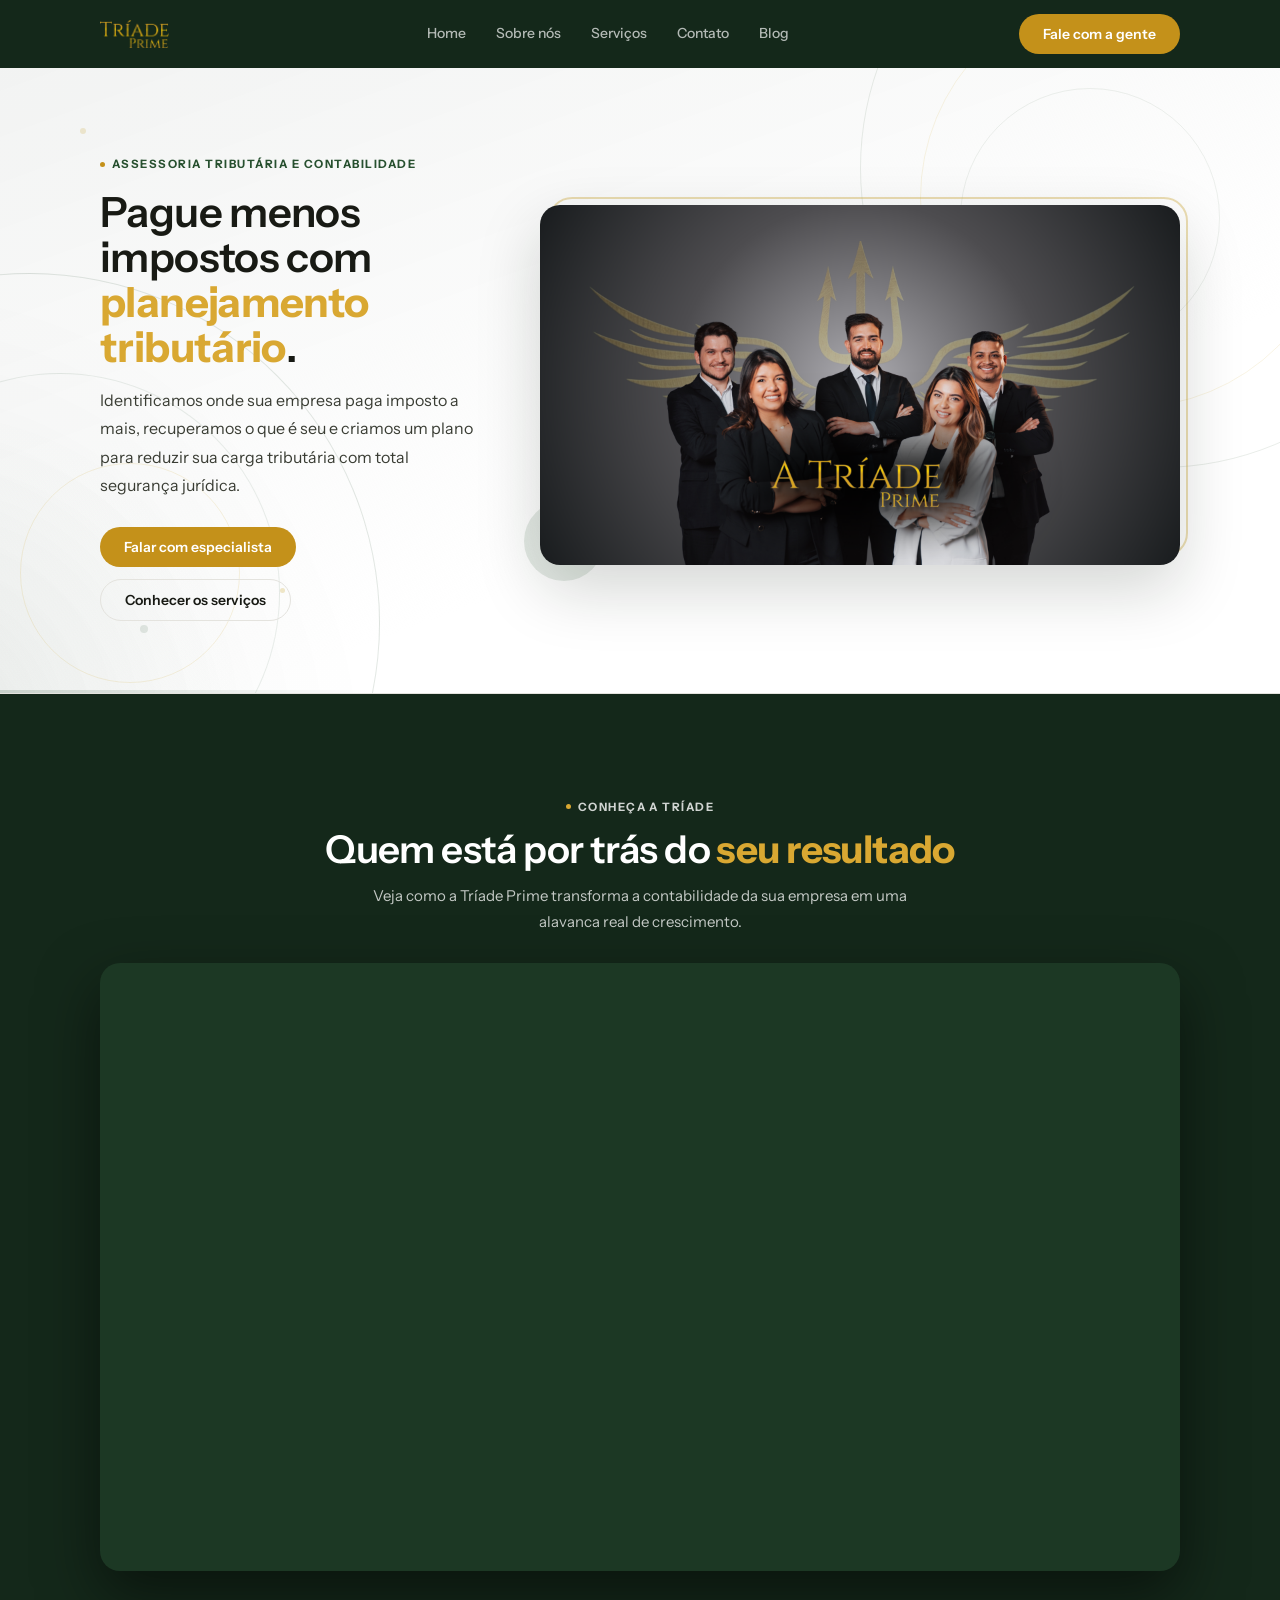
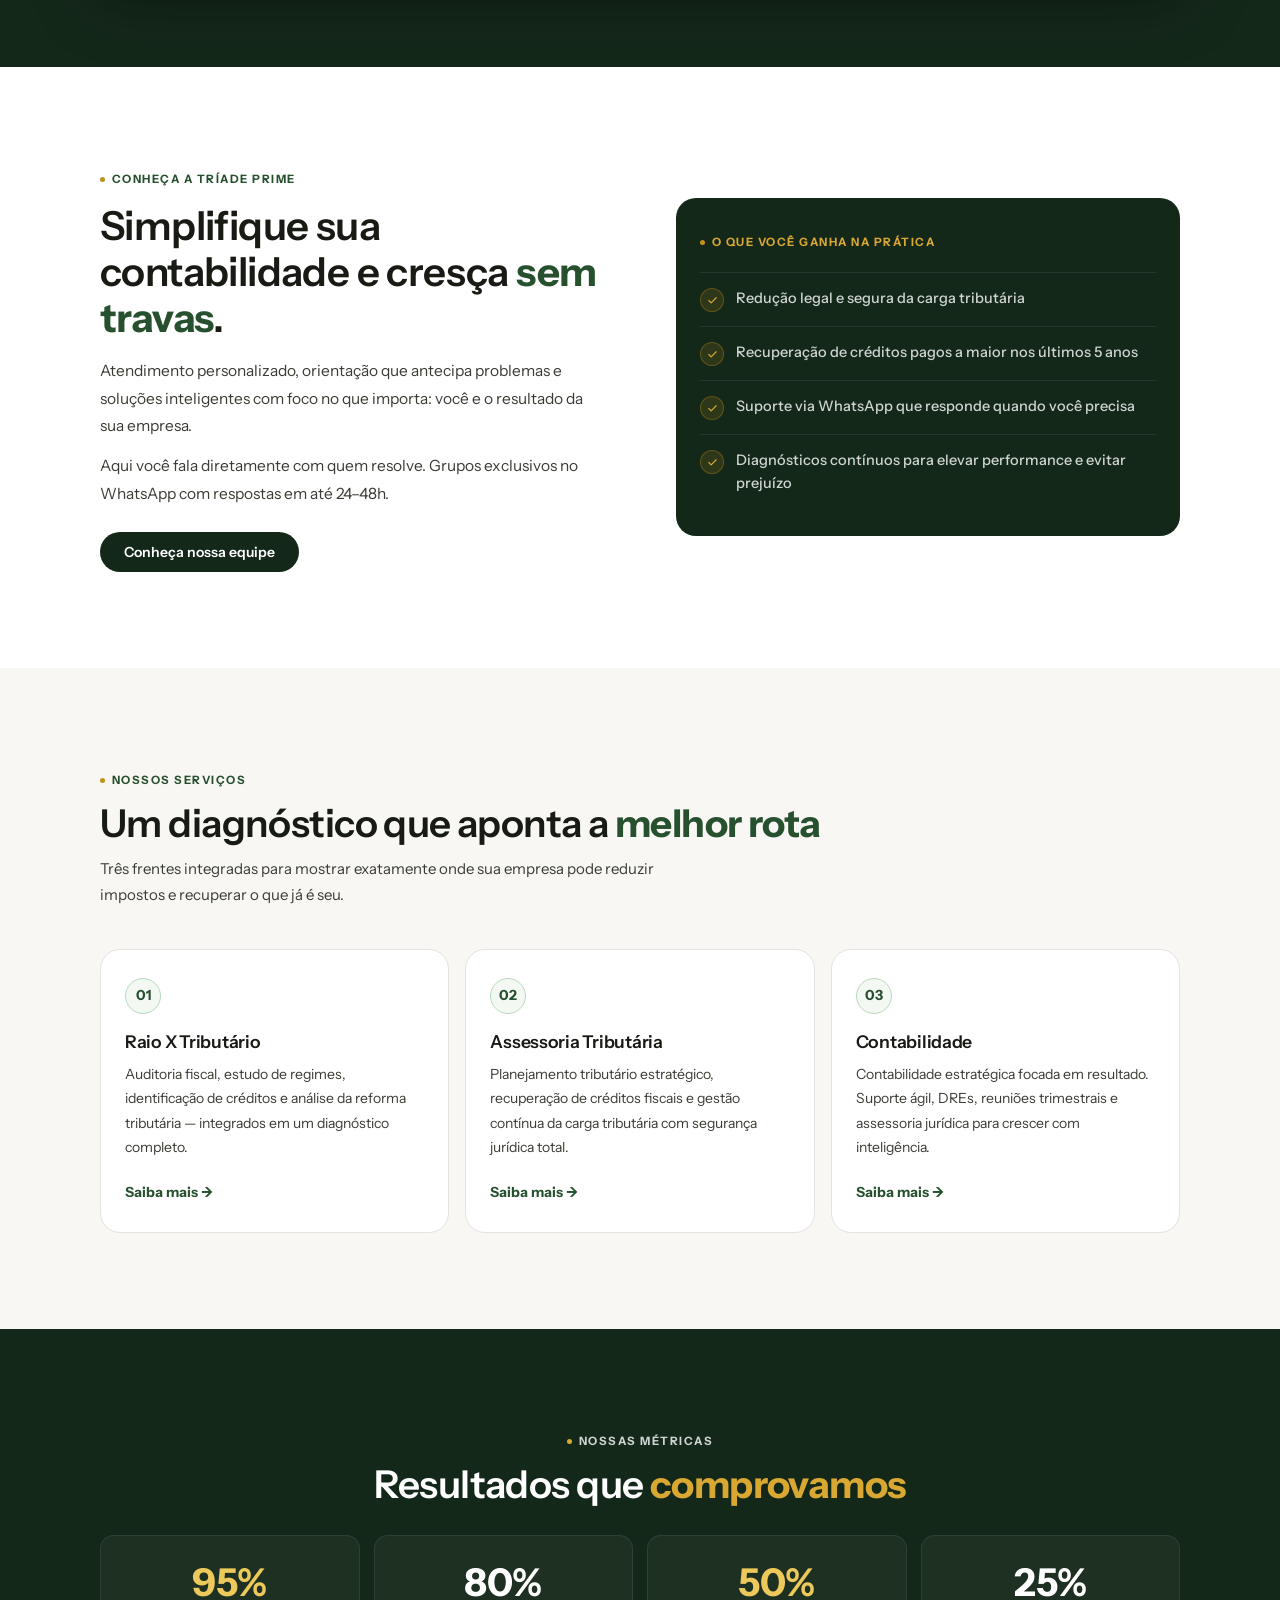
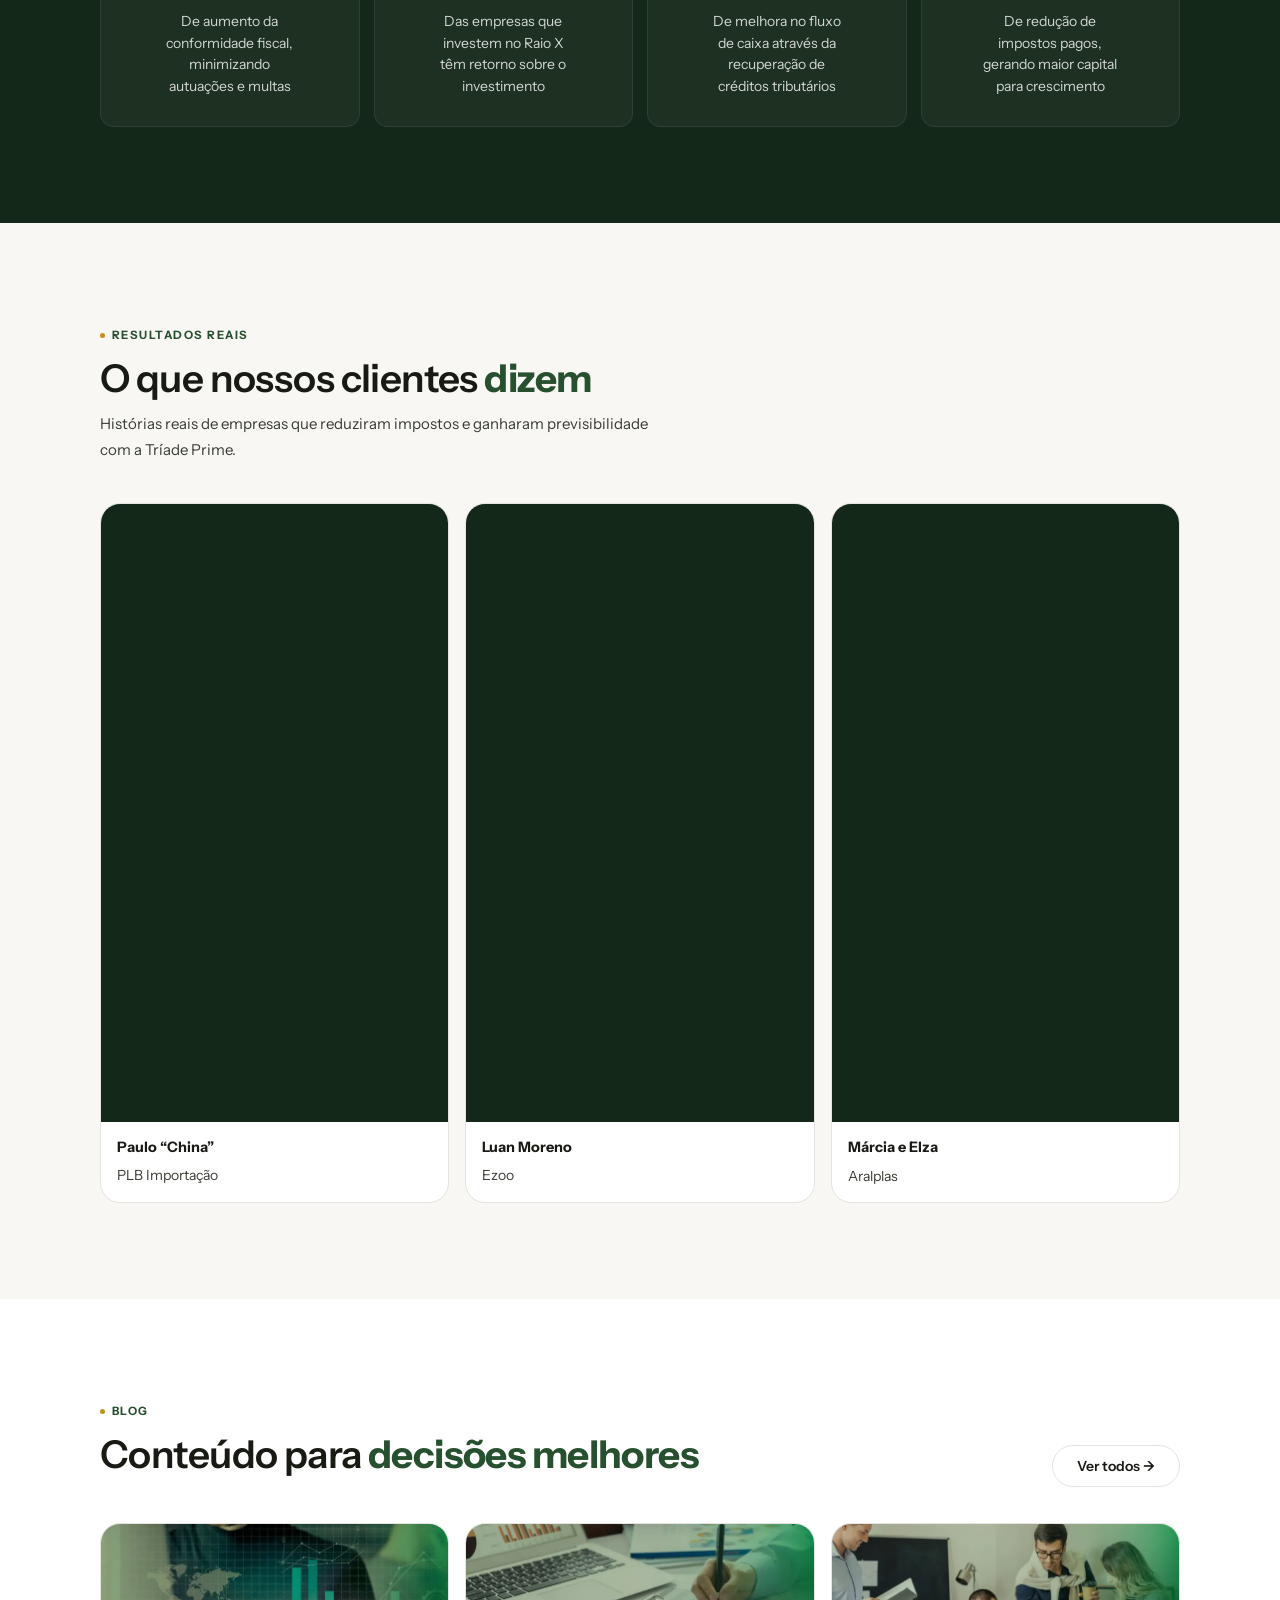
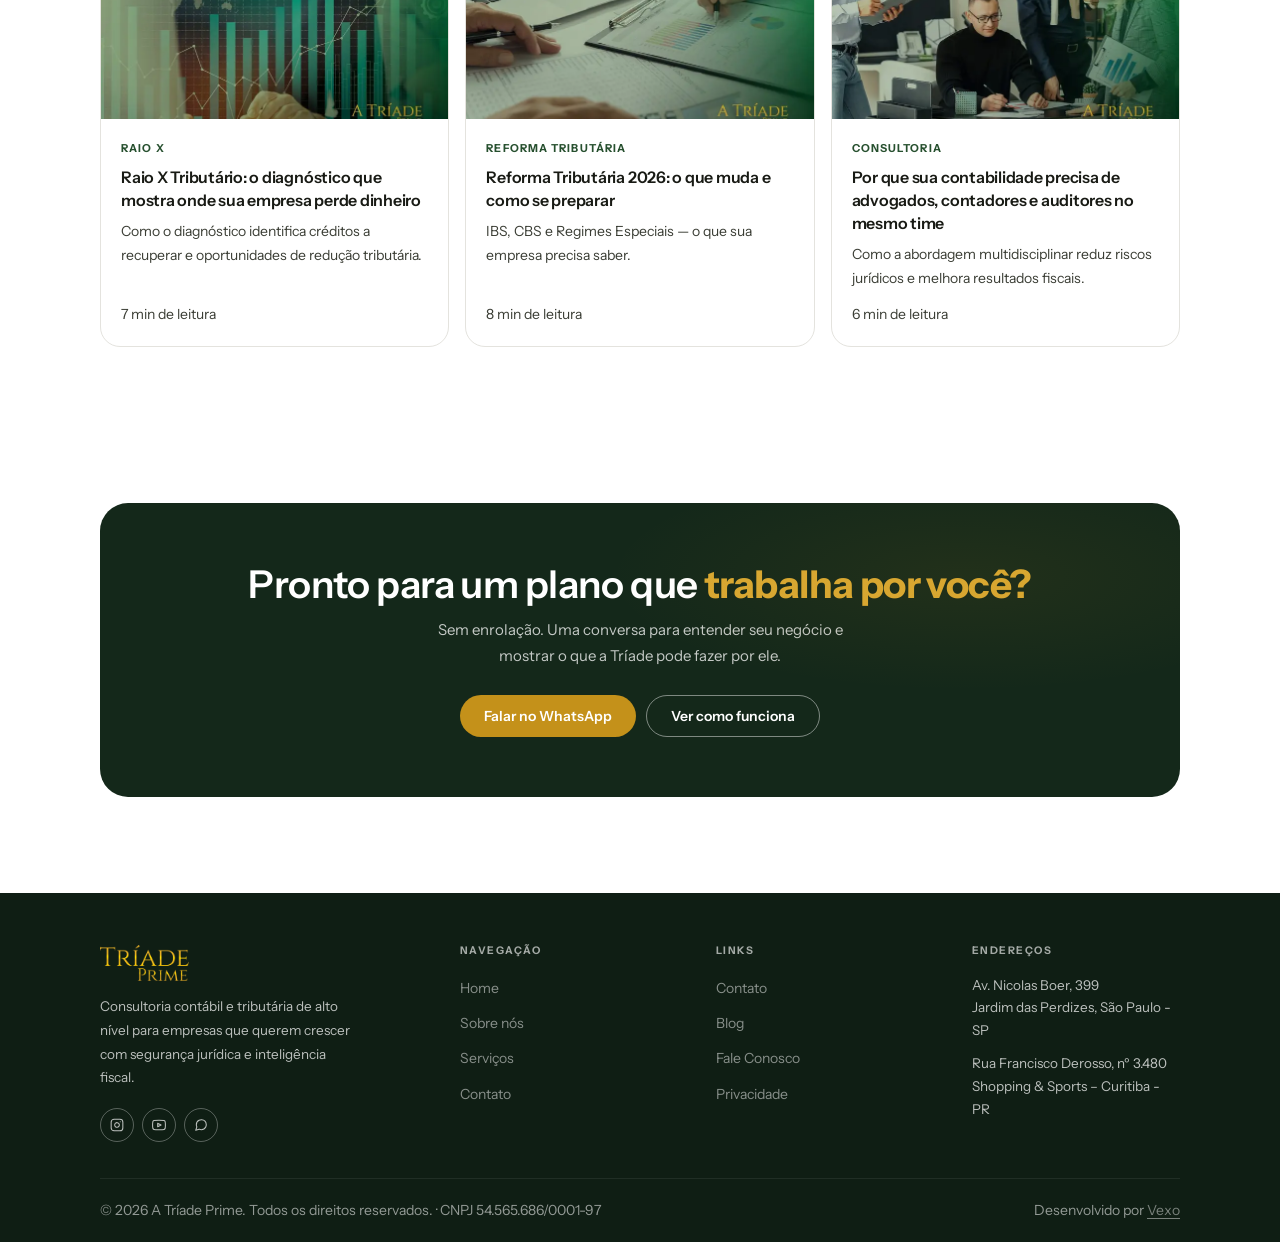
==== commit f495a98c: "Add files via upload" ====
--- a/index.html
+++ b/index.html
@@ -675,8 +675,8 @@
         <li><a href="/contato">Fale Conosco</a></li><li><a href="/politica-de-privacidade">Privacidade</a></li>
       </ul></div>
       <div class="ftr-col"><h4>Endereços</h4>
-        <p class="ftr-addr">Av. Nicolas Boer, 399<br>Guarulhos, SP</p>
-        <p class="ftr-addr">R. Francisco Denicao, 3488<br>Campo Largo, PR</p>
+        <p class="ftr-addr">Av. Nicolas Boer, 399<br>Jardim das Perdizes, São Paulo - SP</p>
+        <p class="ftr-addr">Rua Francisco Derosso, nº 3.480<br>Shopping &amp; Sports – Curitiba - PR</p>
       </div>
     </div>
     <div class="ftr-bot">
